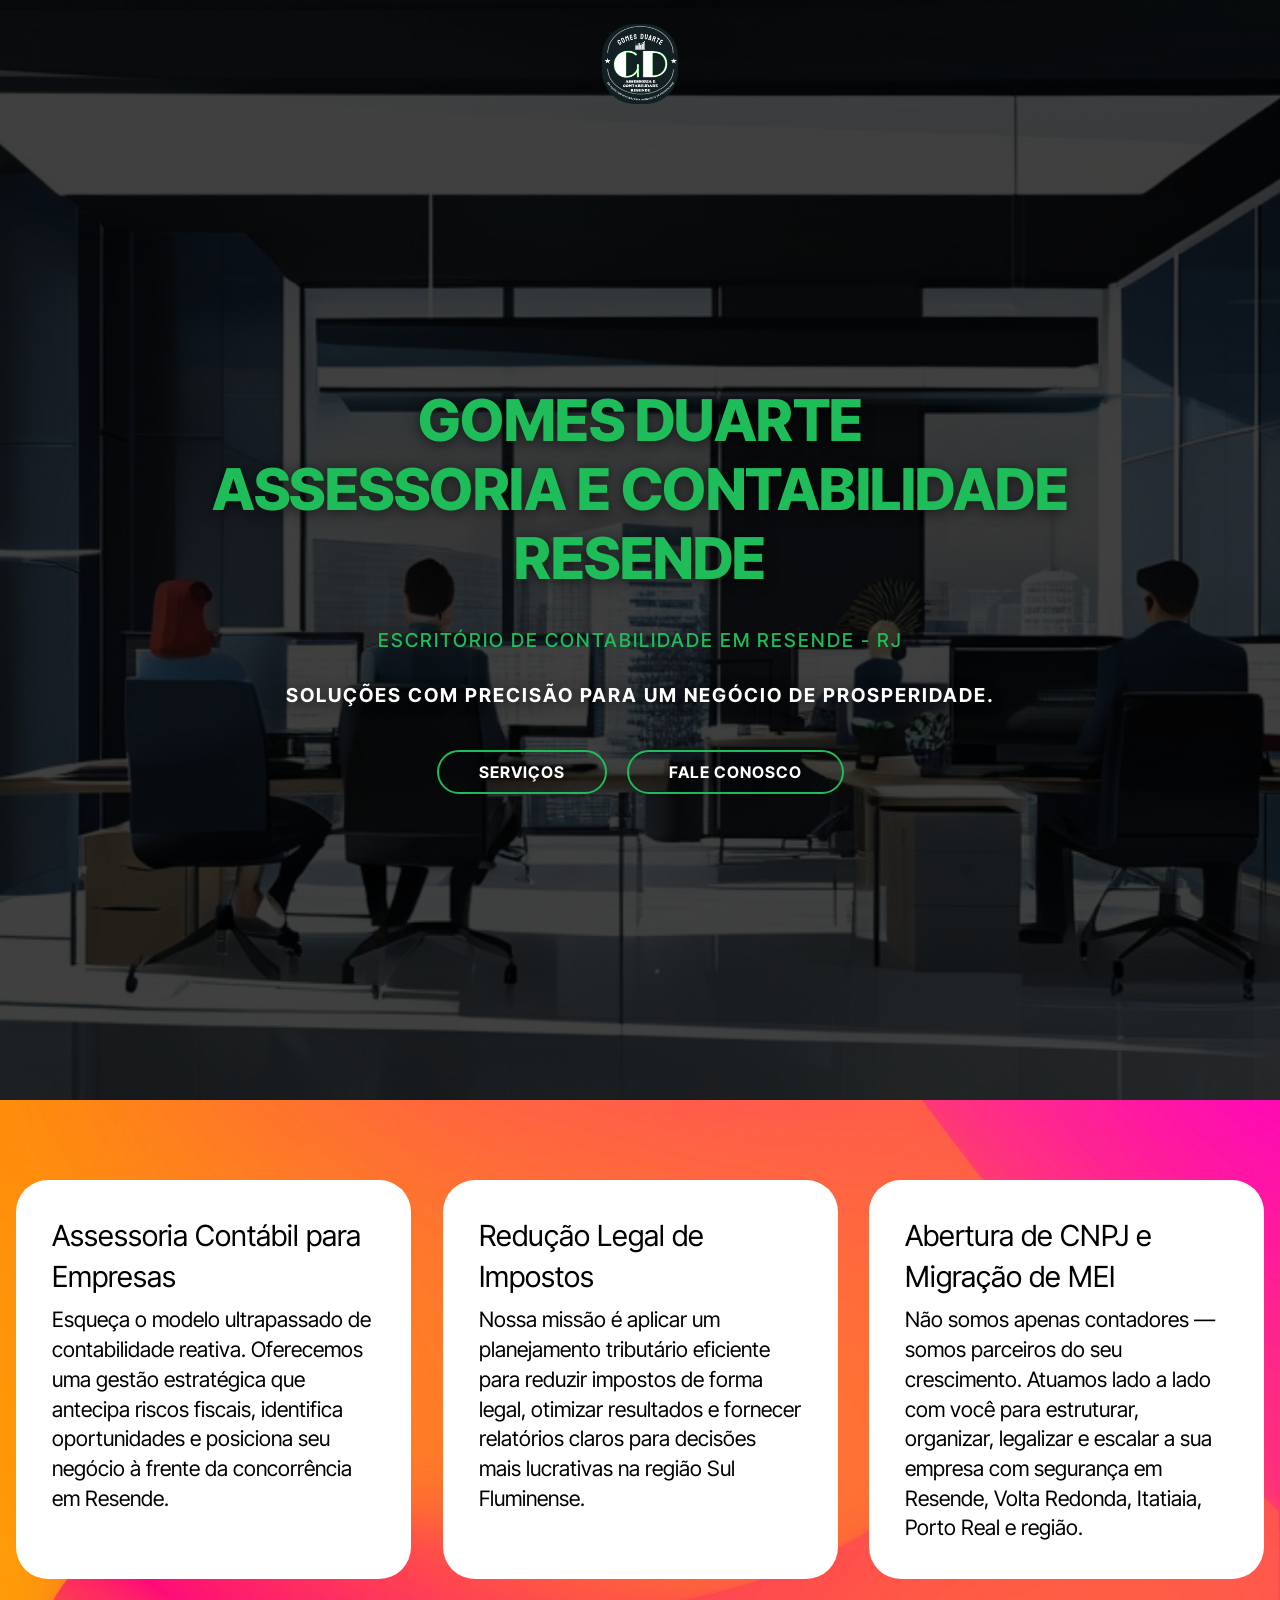
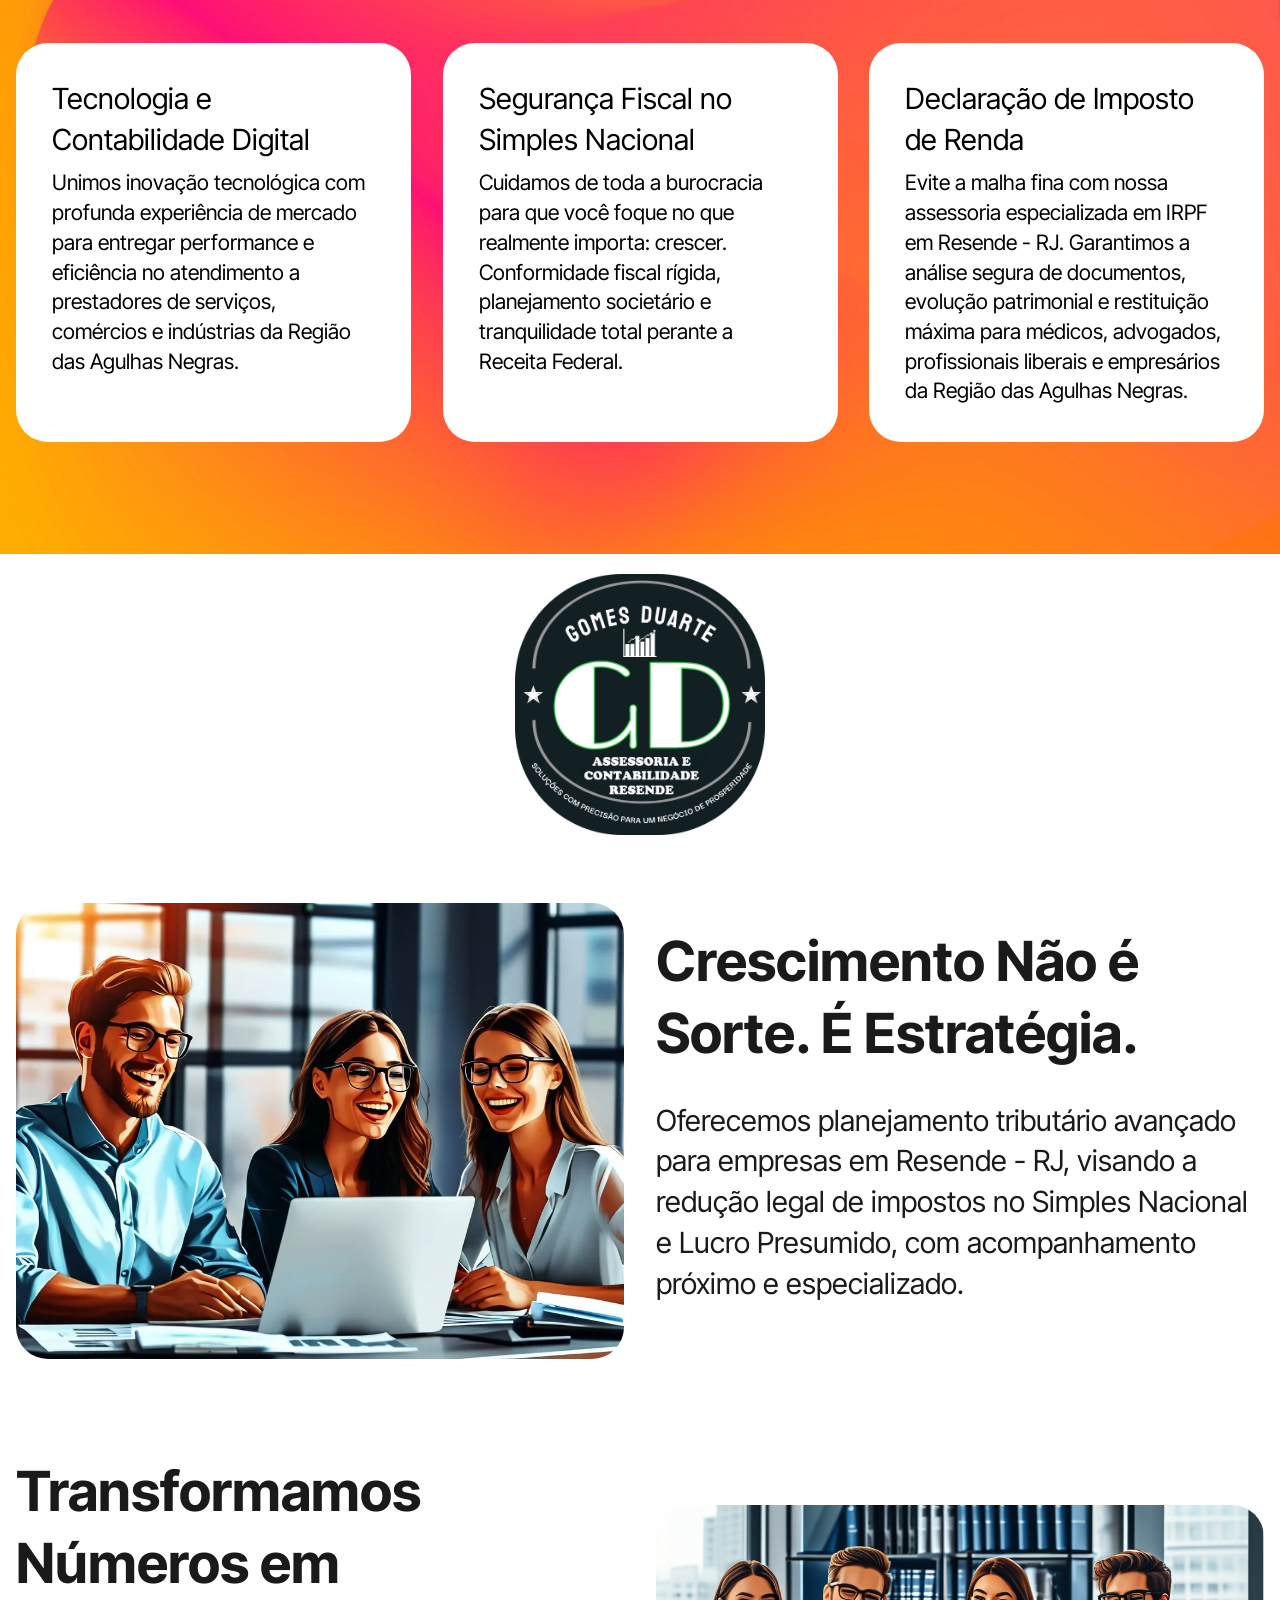
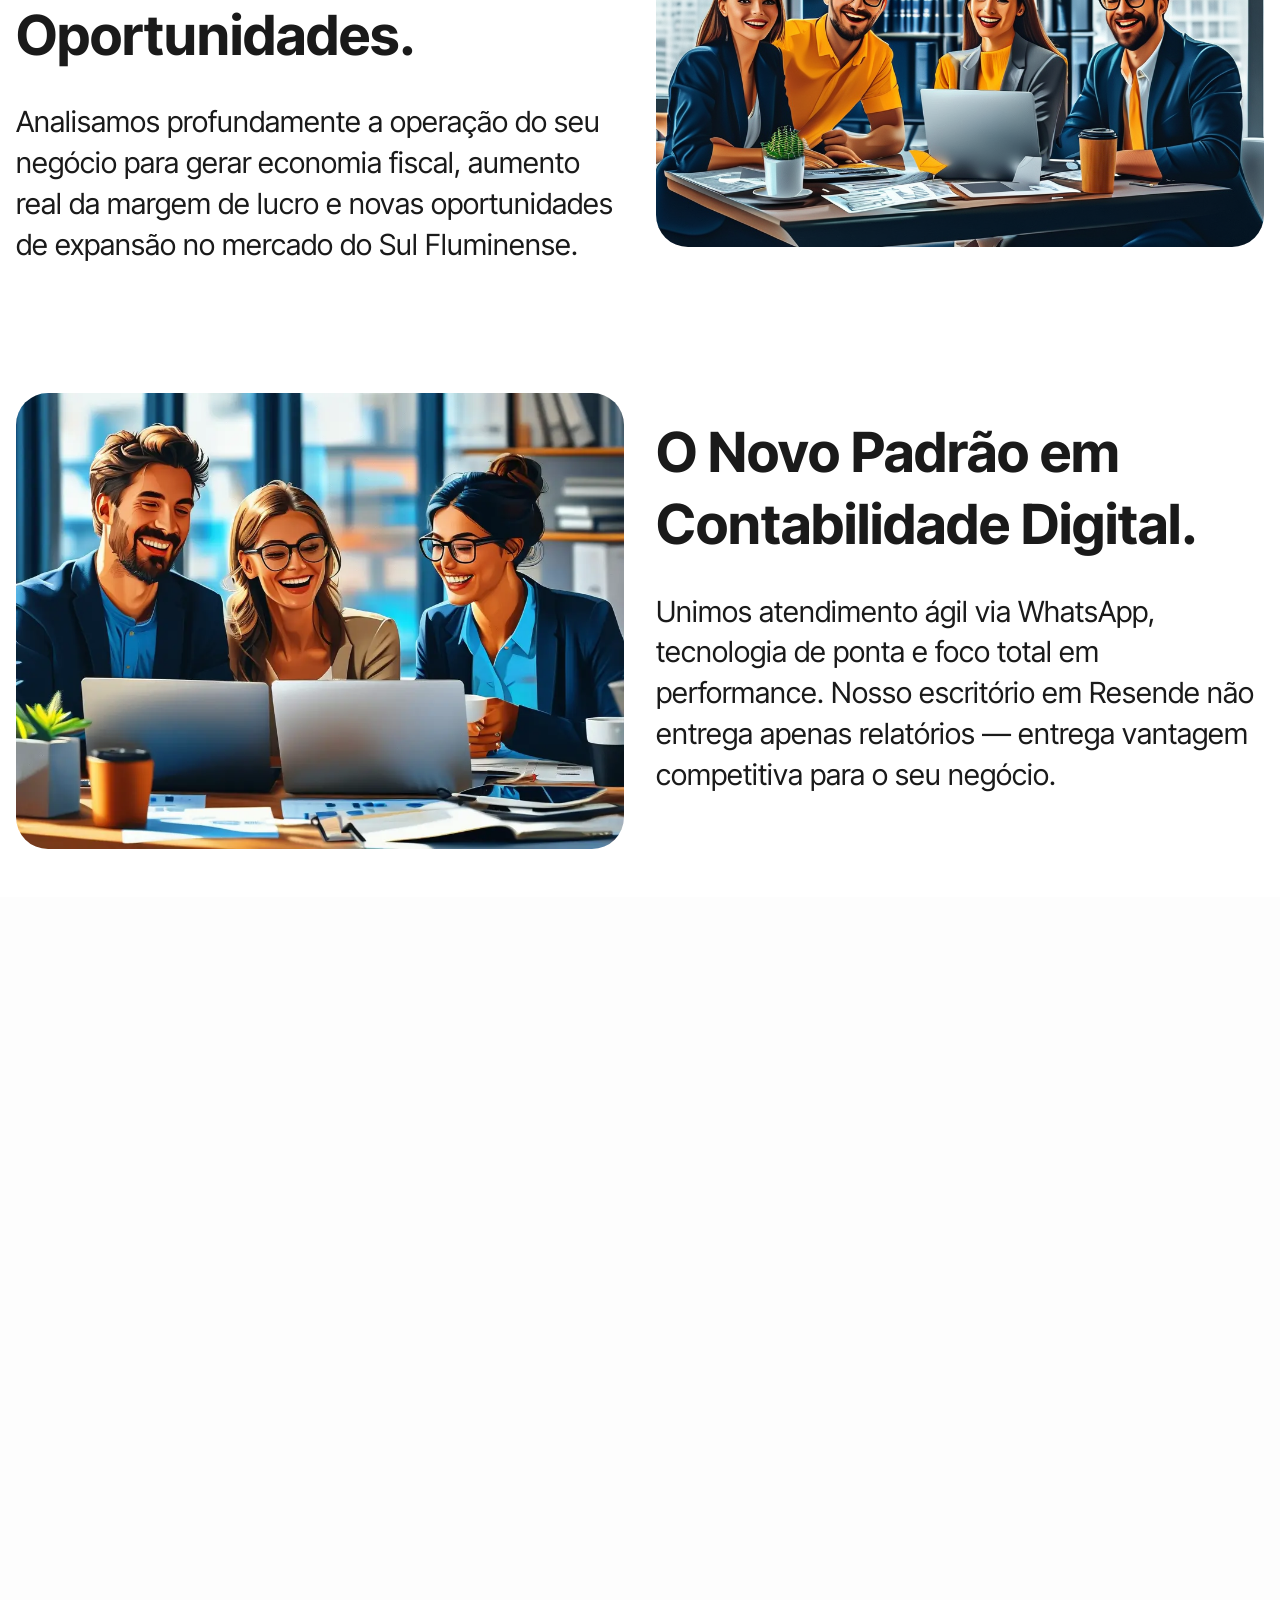
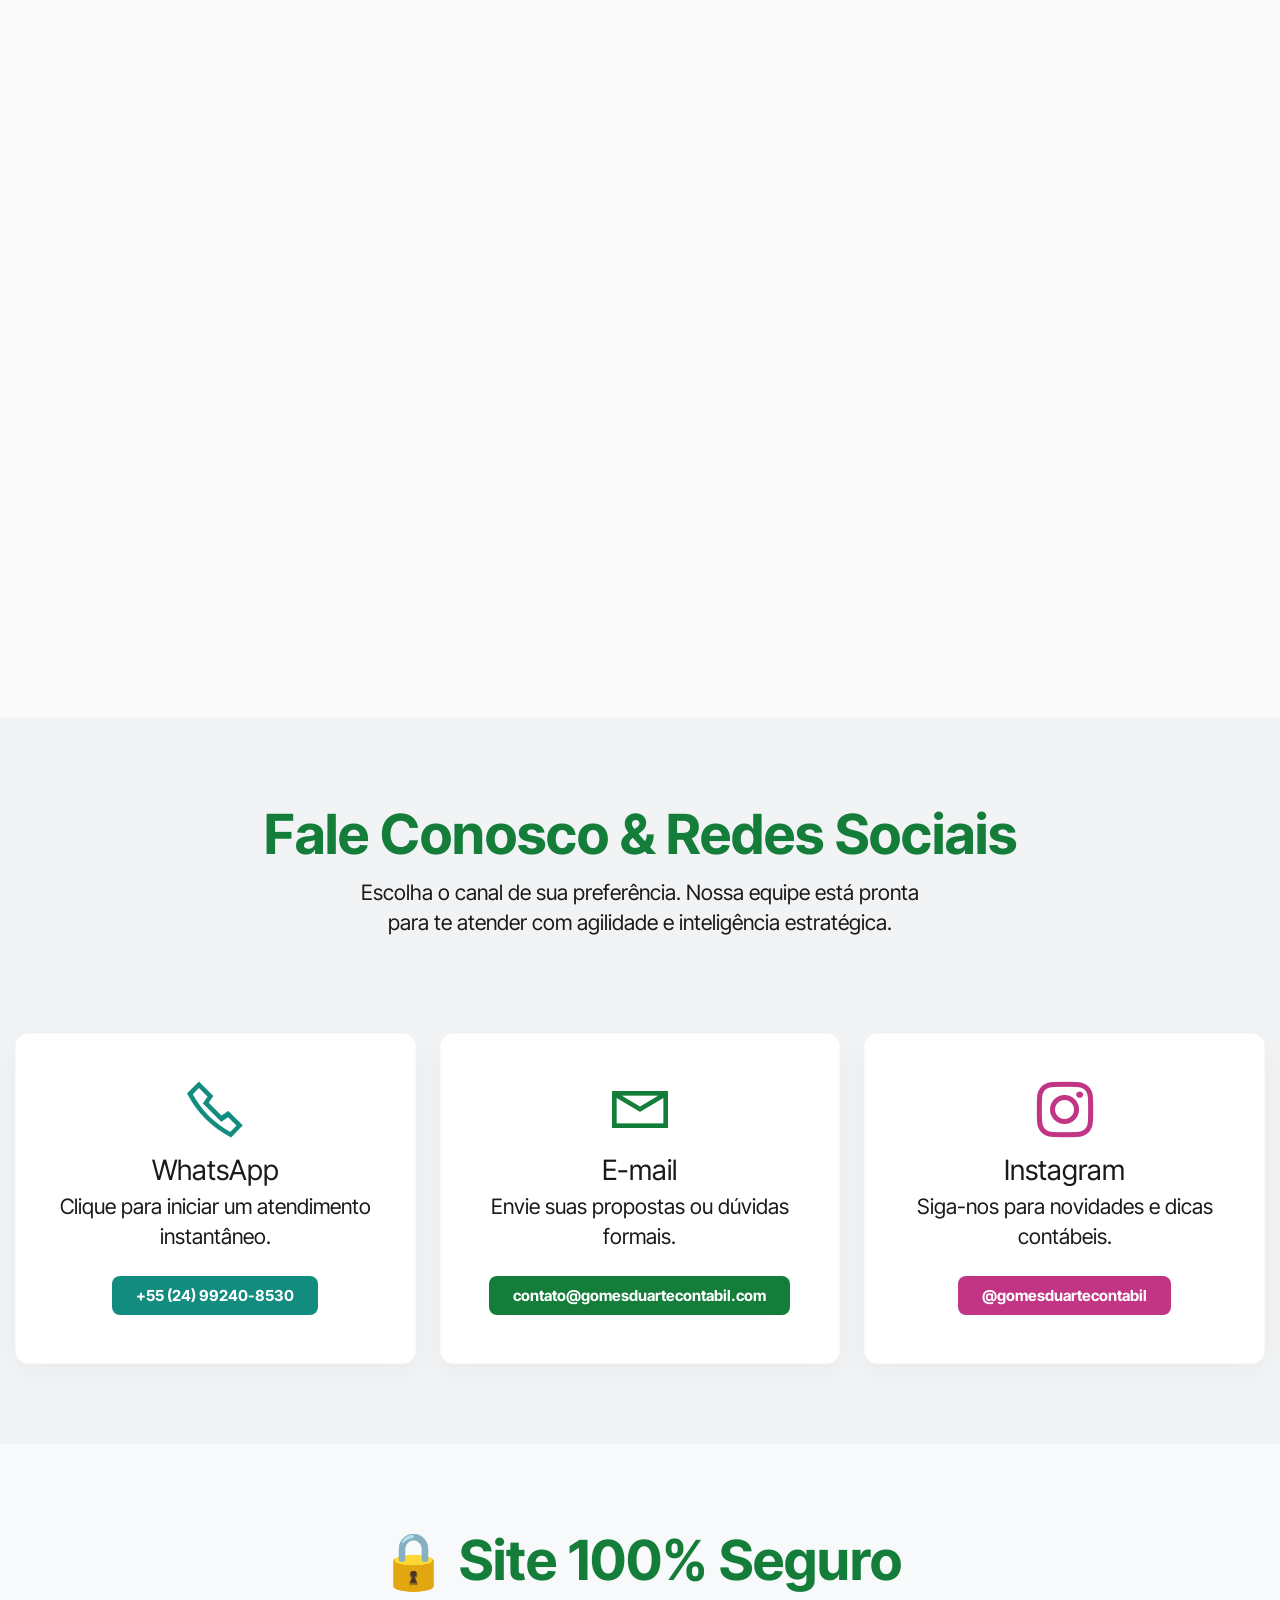
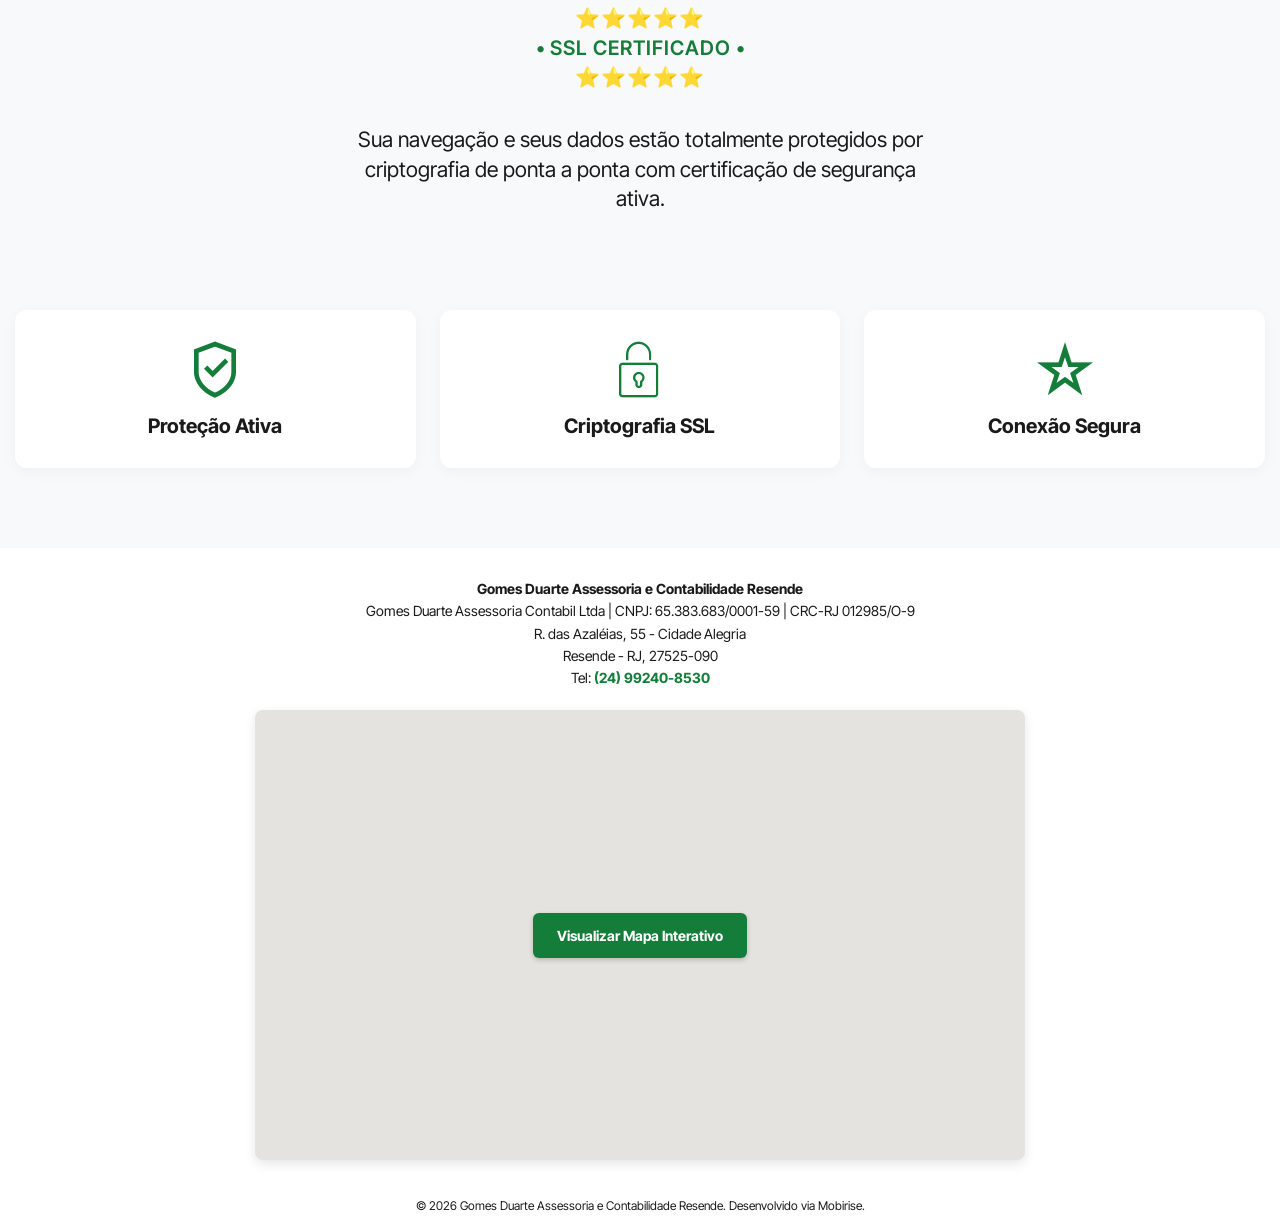
==== index.html @ 777f9f49 "Update index.html" ====
<!DOCTYPE html>
<html lang="pt-BR">
<head>
  <meta charset="UTF-8">
  <meta http-equiv="X-UA-Compatible" content="IE=edge">
  <meta name="viewport" content="width=device-width, initial-scale=1, minimum-scale=1">
  <meta name="description" content="Gomes Duarte Assessoria e Contabilidade Resende. Escritório de contabilidade em Resende especializado em abertura de empresas, MEI, Simples Nacional e Imposto de Renda.">
 
  <title>Gomes Duarte Assessoria e Contabilidade Resende - Escritório de Contabilidade em ResendeRJ</title>
 
  <meta property="og:title" content="Gomes Duarte Assessoria Contábil - Escritório de Contabilidade em Resende RJ">
  <meta property="og:description" content="Soluções com precisão e contabilidade estratégica para a prosperidade da sua empresa. Sediados em Resende - RJ, atuamos com total suporte para Volta Redonda, Itatiaia, Porto Real, Barra Mansa e demais regiões.">
  <meta property="og:image" content="assets/images/logotipo-gd-contabil-1-circulo.webp">
  <meta property="og:type" content="website">
  <meta property="og:site_name" content="Gomes Duarte Contábil">
 
  <link rel="preconnect" href="https://fonts.googleapis.com">
  <link rel="preconnect" href="https://fonts.gstatic.com" crossorigin>
  <link rel="stylesheet" href="https://fonts.googleapis.com/css?family=Inter+Tight:100,200,300,400,500,600,700,800,900&display=swap" media="print" onload="this.media='all'">
  <noscript><link rel="stylesheet" href="https://fonts.googleapis.com/css?family=Inter+Tight:100,200,300,400,500,600,700,800,900&display=swap"></noscript>
 
  <link rel="preload" as="image" href="assets/images/banner-1920-site.webp" fetchpriority="high">
 
  <link rel="icon" href="assets/images/logotipo-gd-contabil-1-circulo.webp" type="image/webp" sizes="32x32">
  <link rel="apple-touch-icon" href="assets/images/logotipo-gd-contabil-1-circulo.webp">

  <!-- ⚡ CSS Mobirise/Bootstrap Otimizado para NÃO Bloquear a Renderização Inicial ⚡ -->
  <link rel="stylesheet" href="assets/bootstrap/css/bootstrap.min.css" media="print" onload="this.media='all'">
  <link rel="stylesheet" href="assets/theme/css/style.css" media="print" onload="this.media='all'">
  <link rel="stylesheet" href="assets/mobirise/css/mbr-additional.css" media="print" onload="this.media='all'">
  <link rel="stylesheet" href="assets/dropdown/css/style.css" media="print" onload="this.media='all'">
  <noscript>
    <link rel="stylesheet" href="assets/bootstrap/css/bootstrap.min.css">
    <link rel="stylesheet" href="assets/theme/css/style.css">
    <link rel="stylesheet" href="assets/mobirise/css/mbr-additional.css">
    <link rel="stylesheet" href="assets/dropdown/css/style.css">
  </noscript>
 
  <style>
    html {
      scroll-behavior: smooth;
    }
    body { 
      margin: 0; 
      padding: 0; 
      width: 100%; 
      font-family: 'Inter Tight', sans-serif; 
      background-color: #ffffff; 
      color: #1a1a1a; 
      -webkit-font-smoothing: antialiased;
    }
 
    header { 
      position: absolute; 
      width: 100%; 
      top: 0; 
      left: 0; 
      z-index: 1030; 
      background: transparent !important; 
    }
    
    .navbar { 
      background: transparent !important; 
      border: none; 
      padding: 1.5rem 0 0.5rem 0; 
      display: flex !important; 
      justify-content: center !important; 
      align-items: center !important; 
      width: 100%;
    }
    .navbar .container { 
      display: flex !important; 
      justify-content: center !important; 
      align-items: center !important; 
      width: 100% !important;
      max-width: 1320px; 
      padding-right: 15px; 
      padding-left: 15px; 
      margin-right: auto !important; 
      margin-left: auto !important; 
      box-sizing: border-box; 
    }
    .navbar-brand {
      display: block !important;
      margin: 0 auto !important;
      padding: 0 !important;
    }
    .navbar-logo {
      margin: 0 auto !important;
      display: block !important;
    }
    .navbar-logo a {
      display: block !important;
      margin: 0 auto !important;
    }
    .navbar-logo img {
      width: 80px !important;
      height: 80px !important;
      display: block !important;
      margin: 0 auto !important;
      object-fit: contain;
    }
 
    .container { width: 100%; max-width: 1320px; padding-right: 15px; padding-left: 15px; margin-right: auto; margin-left: auto; box-sizing: border-box; }
    .row { display: flex; flex-wrap: wrap; margin-right: -15px; margin-left: -15px; }
    .justify-content-center { justify-content: center; }
    .text-center { text-align: center; }
 
    main { display: block; position: relative; width: 100%; }
 
    /* 🛠️ CONTENÇÃO DE LAYOUT CONTRA REFLOW FORÇADO (ZONA CRÍTICA DO TOPO) */
    .header18 { 
      min-height: 100vh; 
      display: flex; 
      align-items: center; 
      justify-content: center;
      background-color: #000000;
      background-position: center center; 
      background-size: cover;
      position: relative;
      padding-top: 140px; 
      padding-bottom: 60px;
      box-sizing: border-box;
      width: 100%;
      contain: layout size style;
      content-visibility: auto;
      contain-intrinsic-size: 100vh;
    }
    .mbr-overlay { position: absolute; top: 0; left: 0; width: 100%; height: 100%; z-index: 1; }
    .container-fluid { width: 100%; padding-right: 20px; padding-left: 20px; margin-right: auto; margin-left: auto; position: relative; z-index: 2; box-sizing: border-box; }
 
    .main-title-block {
      max-width: 950px;
      margin: 0 auto;
      text-align: center;
      text-shadow: 0 2px 14px rgba(0,0,0,0.6);
    }
    .brand-title {
      font-size: 3.6rem;
      line-height: 1.2;
      font-weight: 800;
      letter-spacing: -0.5px;
      color: #1ebd59 !important;
      margin: 0 0 2rem 0;
    }
    .brand-subtitle {
      font-size: 1.2rem;
      font-weight: 700;
      text-transform: uppercase;
      letter-spacing: 2px;
      color: #ffffff;
      margin: 1.5rem auto 0 auto;
      line-height: 1.6;
      max-width: 750px;
      padding: 0 10px;
    }

    .nav-shortcuts {
      display: flex;
      justify-content: center;
      gap: 20px;
      margin-top: 2.5rem;
      flex-wrap: wrap;
    }
    .btn-shortcut {
      background-color: transparent;
      color: #ffffff;
      border: 2px solid #1ebd59;
      padding: 0.75rem 2.5rem;
      font-size: 1rem;
      font-weight: 700;
      text-transform: uppercase;
      letter-spacing: 1px;
      border-radius: 50px;
      text-decoration: none;
      transition: background-color 0.2s ease, color 0.2s ease, transform 0.2s ease;
      cursor: pointer;
    }
    .btn-shortcut:hover {
      background-color: #1ebd59;
      color: #000000;
      transform: scale(1.05);
    }

    @media (max-width: 768px) {
      .brand-title { font-size: 2.2rem; }
      .brand-subtitle { font-size: 0.95rem; letter-spacing: 1px; }
      .nav-shortcuts { gap: 12px; margin-top: 2rem; }
      .btn-shortcut { padding: 0.6rem 1.5rem; font-size: 0.85rem; }
    }
 
    .image-wrapper img { width: 100% !important; height: auto !important; max-width: 100% !important; display: block; border-radius: 8px; }
    
    /* 🛠️ CORREÇÃO DEFINITIVA DE PROPORÇÃO DE IMAGEM PARA O LIGHTHOUSE */
    .img-logo-middle { 
      max-width: 250px !important; 
      width: 100% !important; 
      height: auto !important; 
      object-fit: contain !important; 
      display: block; 
      margin: 0 auto; 
    }
 
    .item-mb { padding: 1rem; box-sizing: border-box; }
 
    .testimonial-card {
      background: #ffffff !important;
      padding: 3.5rem 2.2rem !important;
      border-radius: 16px !important;
      box-shadow: 0 10px 30px rgba(0,0,0,0.03) !important;
      border: 1px solid rgba(0,0,0,0.02) !important;
      max-width: 850px;
      margin: 0 auto;
      position: relative;
      text-align: center;
      box-sizing: border-box;
    }
    .testimonial-quote-icon {
      font-size: 4rem;
      color: rgba(20, 125, 58, 0.1);
      line-height: 1;
      font-family: Georgia, serif;
      display: block;
      margin-bottom: -1rem;
    }
    .testimonial-intro {
      font-size: 1.1rem;
      color: #147d3a; 
      font-weight: 600;
      letter-spacing: 0.5px;
      margin-bottom: 2rem;
      text-transform: uppercase;
    }
    .testimonial-avatar {
      width: 90px !important;
      height: 90px !important;
      max-width: 90px !important;
      max-height: 90px !important;
      aspect-ratio: 1 / 1 !important;
      border-radius: 50% !important;
      object-fit: cover !important;
      box-shadow: 0 4px 10px rgba(0,0,0,0.08);
      display: block;
      margin: 0 auto;
    }
 
    .services-box { 
      text-align: center !important; 
      background: #ffffff; 
      padding: 3.5rem 2.5rem; 
      border-radius: 16px; 
      box-shadow: 0 10px 30px rgba(0,0,0,0.03); 
      border: 1px solid rgba(0,0,0,0.02);
      max-width: 800px;
      margin: 0 auto; 
      box-sizing: border-box;
    }
    .services-single-column { display: block !important; text-align: center !important; }
    .services-item { 
      line-height: 1.7; 
      color: #1a1a1a; 
      font-size: 1.05rem; 
      margin: 0 auto 2.5rem auto !important; 
      text-align: center !important;
      max-width: 100%;
    }
    .services-item h3 { 
      color: #147d3a !important; 
      display: inline-block; 
      margin-bottom: 0.6rem; 
      font-size: 1.25rem; 
      text-align: center !important;
    }
 
    .contact-grid { display: grid; grid-template-columns: 1fr; gap: 1.5rem; width: 100%; box-sizing: border-box; }
    @media (min-width: 992px) { .contact-grid { grid-template-columns: 1fr 1fr 1fr; } }
 
    .contact-card {
      background: #ffffff !important; 
      padding: 3rem 2rem !important; 
      border-radius: 14px !important; 
      box-shadow: 0 10px 30px rgba(0,0,0,0.04) !important;
      transition: transform 0.3s ease, box-shadow 0.3s ease !important;
      display: flex !important;
      flex-direction: column !important;
      align-items: center !important;
      justify-content: center !important;
      text-align: center !important;
      border: 1px solid rgba(0,0,0,0.02) !important;
      box-sizing: border-box;
    }
    .contact-card:hover { transform: translateY(-5px); box-shadow: 0 15px 35px rgba(0,0,0,0.07) !important; }
 
    .btn-contact { display: inline-block; font-weight: bold; padding: 0.75rem 1.5rem; border-radius: 8px; text-decoration: none; font-size: 0.95rem; text-align: center; transition: background 0.2s; max-width: 100%; box-sizing: border-box; }
    .btn-wa { background-color: #128C7E; color: #ffffff; } 
    .btn-wa:hover { background-color: #0b534a; }
    .btn-ig { background-color: #C13584; color: #ffffff; } 
    .btn-ig:hover { background-color: #832559; }
 
    .btn-email-responsive {
      background-color: #147d3a; 
      color: #ffffff;
      white-space: nowrap;
      overflow: hidden;
      text-overflow: ellipsis;
    }
    .btn-email-responsive:hover { background-color: #0b4b22; }
    @media (max-width: 1200px) { .btn-email-responsive { font-size: 0.85rem; padding: 0.75rem 1rem; } }
 
    .secure-grid { display: grid; grid-template-columns: 1fr; gap: 1.5rem; width: 100%; box-sizing: border-box; }
    @media (min-width: 768px) { .secure-grid { grid-template-columns: 1fr 1fr 1fr; } }
    .secure-item { background: #ffffff; padding: 2rem; border-radius: 12px; box-shadow: 0 4px 15px rgba(0,0,0,0.04); text-align: center; box-sizing: border-box; }
    .secure-title { font-size: 1.25rem; font-weight: bold; color: #1a1a1a; margin: 0; }
 
    .mbr-iconfont {
      display: inline-block;
      min-width: 56px;
      min-height: 56px;
    }
    @media (max-width: 991px) {
      .mbr-parallax-background { background-image: url('assets/images/banner-1920-site.webp') !important; background-attachment: scroll !important; }
    }
    @keyframes acenderSuave {
      from { opacity: 0; }
      to { opacity: 1; }
    }

    /* 🛠️ ISOLAMENTO ANTI-REFLOW PARA CARDS QUE SE MOVEM NO SCROLL */
    .scroll-reveal {
      opacity: 0;
      transform: translateY(40px);
      transition: opacity 0.6s cubic-bezier(0.215, 0.610, 0.355, 1), transform 0.6s cubic-bezier(0.215, 0.610, 0.355, 1);
      will-change: transform, opacity;
      contain: layout style;
    }
    .scroll-reveal.active {
      opacity: 1;
      transform: translateY(0);
    }

    /* Estabilizador estrutural do mapa contra Layout Thrashing */
    #map-container {
      contain: strict;
    }
  </style>
 
  <script type="application/ld+json">
  {
    "@context": "https://schema.org",
    "@graph": [
      {
        "@type": "WebSite",
        "@id": "https://gomesduartecontabil.com/#website",
        "url": "https://gomesduartecontabil.com/",
        "name": "Gomes Duarte Contábil",
        "publisher": {
          "@id": "https://gomesduartecontabil.com/#organization"
        }
      },
      {
        "@type": "AccountingService",
        "@id": "https://gomesduartecontabil.com/#organization",
        "name": "Gomes Duarte Assessoria e Contabilidade Resende",
        "url": "https://gomesduartecontabil.com/",
        "telephone": "+55-24-99240-8530",
        "priceRange": "$$",
        "logo": "https://gomesduartecontabil.com/assets/images/logotipo-gd-contabil-1-circulo.webp",
        "image": "https://gomesduartecontabil.com/assets/images/logotipo-gd-contabil-1-circulo.webp",
        "address": {
          "@type": "PostalAddress",
          "streetAddress": "R. das Azaléias, 55 - Cidade Alegria",
          "addressLocality": "Resende",
          "addressRegion": "RJ",
          "postalCode": "27525-090",
          "addressCountry": "BR"
        },
        "geo": {
          "@type": "GeoCoordinates",
          "latitude": -22.4811858,
          "longitude": -44.4920007
        },
        "openingHoursSpecification": [
          {
            "@type": "OpeningHoursSpecification",
            "dayOfWeek": [
              "Monday",
              "Tuesday",
              "Wednesday",
              "Thursday",
              "Friday"
            ],
            "opens": "08:00",
            "closes": "18:30"
          }
        ]
      }
    ]
  }
  </script>
</head>
<body>
 
  <header>
    <nav class="navbar">
      <div class="container">
        <div class="navbar-brand">
          <div class="navbar-logo">
            <a href="https://gomesduartecontabil.com" aria-label="Gomes Duarte Assessoria e Contabilidade Resende - Ir para página inicial">
              <img src="assets/images/logotipo-gd-contabil-1-circulo.webp" alt="Logotipo Oficial Gomes Duarte Assessoria e Contabilidade Resende" width="80" height="80">
            </a>
          </div>
        </div>
      </div>
    </nav>
  </header>

  <main>
    <section class="header18 cid-vcK33Qjs8r" id="header18-0" style="background-image: url('assets/images/banner-1920-site.webp'); background-attachment: scroll; background-position: center top; background-size: cover; animation: acenderSuave 0.8s ease-out forwards;">
      <div class="mbr-overlay" style="opacity: 0.75; background-color: rgb(0, 0, 0);"></div>
      <div class="container-fluid">
        <div class="row justify-content-center">
          <div class="col-12 text-center">
            <div class="main-title-block" style="width: 100%;">
              <h1 class="brand-title">GOMES DUARTE<br>ASSESSORIA E CONTABILIDADE RESENDE</h1>
              <p class="brand-subtitle" style="color: #1ebd59 !important; font-weight: 500 !important; text-shadow: none; margin-bottom: 0.5rem;">Escritório de Contabilidade em Resende - RJ</p>
              <p class="brand-subtitle">Soluções com precisão para um negócio de prosperidade.</p>
               
              <div class="nav-shortcuts">
                <a href="#servicos" class="btn-shortcut" aria-label="Ir para seção de serviços oferecidos">Serviços</a>
                <a href="#fale-conosco" class="btn-shortcut" aria-label="Ir para seção de canais fale conosco">Fale Conosco</a>
              </div>
            </div>
          </div>
        </div>
      </div>
    </section>
 
    <section class="features032 cid-vcK3dIjxI1" id="features032-2" style="padding: 4rem 0;">
      <div class="container">
        <div class="row">
          <div class="item features-without-image col-12 col-md-6 col-lg-4 item-mb scroll-reveal">
            <div class="item-wrapper">
              <h2 class="card-title mbr-fonts-style display-5">Assessoria Contábil para Empresas</h2>
              <p class="card-text display-7">Esqueça o modelo ultrapassado de contabilidade reativa. Oferecemos uma gestão estratégica que antecipa riscos fiscais, identifica oportunidades e posiciona seu negócio à frente da concorrência em Resende.</p>
            </div>
          </div>
          <div class="item features-without-image col-12 col-md-6 col-lg-4 item-mb scroll-reveal">
            <div class="item-wrapper">
              <h3 class="card-title mbr-fonts-style display-5">Redução Legal de Impostos</h3>
              <p class="card-text display-7">Nossa missão é aplicar um planejamento tributário eficiente para reduzir impostos de forma legal, otimizar resultados e fornecer relatórios claros para decisões mais lucrativas na região Sul Fluminense.</p>
            </div>
          </div>
          <div class="item features-without-image col-12 col-md-6 col-lg-4 item-mb scroll-reveal">
            <div class="item-wrapper">
              <h3 class="card-title mbr-fonts-style display-5">Abertura de CNPJ e Migração de MEI</h3>
              <p class="card-text display-7">Não somos apenas contadores — somos parceiros do seu crescimento. Atuamos lado a lado com você para estruturar, organizar, legalizar e escalar a sua empresa com segurança em Resende, Volta Redonda, Itatiaia, Porto Real e região.</p>
            </div>
          </div>
          <div class="item features-without-image col-12 col-md-6 col-lg-4 item-mb scroll-reveal">
            <div class="item-wrapper">
              <h3 class="card-title mbr-fonts-style display-5">Tecnologia e Contabilidade Digital</h3>
              <p class="card-text display-7">Unimos inovação tecnológica com profunda experiência de mercado para entregar performance e eficiência no atendimento a prestadores de serviços, comércios e indústrias da Região das Agulhas Negras.</p>
            </div>
          </div>
          <div class="item features-without-image col-12 col-md-6 col-lg-4 item-mb scroll-reveal">
            <div class="item-wrapper">
              <h3 class="card-title mbr-fonts-style display-5">Segurança Fiscal no Simples Nacional</h3>
              <p class="card-text display-7">Cuidamos de toda a burocracia para que você foque no que realmente importa: crescer. Conformidade fiscal rígida, planejamento societário e tranquilidade total perante a Receita Federal.</p>
            </div>
          </div>
          <div class="item features-without-image col-12 col-md-6 col-lg-4 item-mb scroll-reveal">
            <div class="item-wrapper">
              <h3 class="card-title mbr-fonts-style display-5">Declaração de Imposto de Renda</h3>
              <p class="card-text display-7">Evite a malha fina com nossa assessoria especializada em IRPF em Resende - RJ. Garantimos a análise segura de documentos, evolução patrimonial e restituição máxima para médicos, advogados, profissionais liberais e empresários da Região das Agulhas Negras.</p>
            </div>
          </div>
        </div>
      </div>
    </section>

    <!-- 🛠️ CORREÇÃO REALIZADA: Div Centralizada e Atributos de Estilo Proporcional para o Logo -->
    <div class="scroll-reveal" style="width:100%; display:flex; justify-content:center; margin: 20px 0;">
      <img src="assets/images/logotipo-gd-contabil-1-circulo.webp" alt="Logotipo circular da empresa Gomes Duarte Assessoria Contábil" width="250" height="250" class="img-logo-middle" style="object-fit: contain; height: auto !important;" loading="lazy">
    </div>
        
    <section class="article2 cid-vcK3lIp0C8" id="article02-3" style="padding: 2rem 0;">
      <div class="container">
        <div class="row justify-content-center" style="align-items: center;">
          <div class="col-12 col-lg-6 item-mb scroll-reveal">
            <div class="image-wrapper">
              <img src="assets/images/3-imagem-de-sessao-3-2.webp" alt="Gráficos analíticos e documentos de planejamento estratégico" width="600" height="450" loading="lazy">
            </div>
          </div>
          <div class="col-12 col-lg-6 item-mb scroll-reveal">
            <h2 class="mb-4 display-2"><strong>Crescimento Não é Sorte. É Estratégia.</strong></h2>
            <p class="mb-4 display-5" style="color: #1a1a1a;">Oferecemos planejamento tributário avançado para empresas em Resende - RJ, visando a redução legal de impostos no Simples Nacional e Lucro Presumido, com acompanhamento próximo e especializado.</p>
          </div>
        </div>
      </div>
    </section>

    <section class="article4 cid-vcK3m3XBjl" id="article04-4" style="padding: 2rem 0;">
      <div class="container">
        <div class="row justify-content-center" style="align-items: center;">
          <div class="col-12 col-lg-6 item-mb scroll-reveal">
            <div class="image-wrapper">
              <img src="assets/images/banner-1920-site-3.webp" alt="Profissionais analisando relatórios e oportunidades contábeis" width="665" height="374" loading="lazy">
            </div>
          </div>
          <div class="col-12 col-lg-6 item-mb scroll-reveal">
            <h2 class="mb-4 display-2"><strong>Transformamos Números em Oportunidades.</strong></h2>
            <p class="mb-4 display-5" style="color: #1a1a1a;">Analisamos profundamente a operação do seu negócio para gerar economia fiscal, aumento real da margem de lucro e novas oportunidades de expansão no mercado do Sul Fluminense.</p>
          </div>
        </div>
      </div>
    </section>

    <section class="article2 cid-vcK3mDDxK2" id="article02-5" style="padding: 2rem 0;">
      <div class="container">
        <div class="row justify-content-center" style="align-items: center;">
          <div class="col-12 col-lg-6 item-mb scroll-reveal">
            <div class="image-wrapper">
              <img src="assets/images/1-imagem-de-sessao-3.webp" alt="Interface de software moderno de contabilidade digital" width="600" height="450" loading="lazy">
            </div>
          </div>
          <div class="col-12 col-lg-6 item-mb scroll-reveal">
            <h2 class="mb-4 display-2"><strong>O Novo Padrão em Contabilidade Digital.</strong></h2>
            <p class="mb-4 display-5" style="color: #1a1a1a;">Unimos atendimento ágil via WhatsApp, tecnologia de ponta e foco total em performance. Nosso escritório em Resende não entrega apenas relatórios — entrega vantagem competitiva para o seu negócio.</p>
          </div>
        </div>
      </div>
    </section>
     
    <section class="people06 cid-vcK3AB04nd scroll-reveal" id="depoimentos" style="padding: 5rem 0; background-color: #fdfdfd; content-visibility: auto; contain-intrinsic-size: 500px;">   
      <div class="container">
          <div class="row justify-content-center">
              <div class="col-12 col-lg-10">
                  <div class="testimonial-card">
                      <span class="testimonial-quote-icon" aria-hidden="true">“</span>
                      <h2 class="testimonial-intro display-7" style="margin-top:0;">O sucesso dos nossos parceiros é o reflexo da nossa precisão técnica. Veja o depoimento de uma de nossas clientes:</h2>
                      <p class="display-5" style="font-style: italic; line-height: 1.7; color: #1a1a1a; margin-bottom: 2rem;">
                        “Eu estava procurando um escritório de contabilidade para abrir empresa em Resende e regularizar meu negócio, pois precisava abrir CNPJ e fazer a migração de MEI para o Simples Nacional com segurança.<br><br>Foi a melhor decisão que tomei! Eles cuidaram de toda a abertura da empresa sem burocracia e ainda desenharam um planejamento tributário que reduziu meus impostos.<br><br>Além disso, passei a fazer a minha declaração de imposto de renda em Resende com eles. Como pessoa física e jurídica, eu tinha muito medo de cair na malha fina da Receita Federal, mas a assessoria deles no Imposto de Renda me deu total tranquilidade, garantindo a restituição máxima e a segurança da minha evolução patrimonial.<br><br>Se você precisa de uma contabilidade de confiança na região Sul Fluminense, seja para legalizar seu negócio ou declarar seu imposto de renda, eu recomendo!”
                      </p>
                      <hr style="width: 60px; border: none; height: 3px; background-color: #147d3a; margin: 0 auto 1.5rem auto;">
                      <div style="display: flex; justify-content: center; align-items: center; flex-direction: column;">
                          <img src="assets/images/mbr.webp" alt="Retrato da empresária parceira Mariana Souza" width="90" height="90" loading="lazy" decoding="async" class="testimonial-avatar">
                          <p class="mt-3 display-7" style="font-weight: bold; color: #1a1a1a; margin-top: 12px; letter-spacing: 0.5px;">
                            Mariana Souza - Empresária
                          </p>
                      </div>
                  </div>
              </div>
          </div>
      </div>
    </section>
 
      <section class="services-section scroll-reveal" id="servicos" style="padding: 5rem 0; background-color: #fafafa; content-visibility: auto; contain-intrinsic-size: 600px;">   
      <div class="container">
          <div class="row justify-content-center">
              <div class="col-12 col-lg-10">
                  <div class="services-box">
                        <h2 class="display-2 text-center" style="font-weight: bold; color: #147d3a; margin-bottom: 3rem; text-align: center !important; margin-top:0;">
                          Serviços de Contabilidade em Resende - RJ
                        </h2>
                        <div class="services-single-column display-7">
                              <div class="services-item">
                                <h3 style="margin: 0 0 0.6rem 0; font-size: 1.25rem; color: #147d3a; text-align: center !important;"><strong><a href="abertura-de-empresa-resende.html" class="link-servico-local" style="color: #147d3a; text-decoration: none; cursor: pointer;" onmouseover="this.style.textDecoration='underline'" onmouseout="this.style.textDecoration='none'">1. Abertura e Legalização de Empresas ➔</a></strong></h3><br>
                                • Abertura de Empresas e Alteração Contratual (Abrir CNPJ)<br>
                                • Legalização e Baixa de Empresas (Encerramento de CNPJ)<br>
                                • Regularização de CPF e CNPJ com Pendências<br>
                                • Desenquadramento e Regularização de MEI<br>
                                • Emissão de Certidões Negativas
                              </div>
                              <div class="services-item" style="margin-top: 2.5rem;">
                                <h3 style="margin: 0 0 0.6rem 0; font-size: 1.25rem; color: #147d3a; text-align: center !important;"><strong><a href="gestao-contabil-resende.html" class="link-servico-local" style="color: #147d3a; text-decoration: none; cursor: pointer;" onmouseover="this.style.textDecoration='underline'" onmouseout="this.style.textDecoration='none'">2. Gestão Contábil e Regimes Tributários ➔</a></strong></h3><br>
                                • Contabilidade para Simples Nacional e Lucro Presumido<br>
                                • Contabilidade para Médicos e Profissionais da Saúde<br>
                                • Contabilidade para Advogados<br>
                                • Contabilidade Digital e Consultoria Online<br>
                                • Escrituração Contábil e Fiscal
                              </div>
                              <div class="services-item" style="margin-top: 2.5rem;">
                                <h3 style="margin: 0 0 0.6rem 0; font-size: 1.25rem; color: #147d3a; text-align: center !important;"><strong><a href="planejamento-tributario-resende.html" class="link-servico-local" style="color: #147d3a; text-decoration: none; cursor: pointer;" onmouseover="this.style.textDecoration='underline'" onmouseout="this.style.textDecoration='none'">3. Estratégia e Planejamento Tributário ➔</a></strong></h3><br>
                                • Planejamento Tributário para Empresas e Pessoa Física<br>
                                • Recuperação de Créditos Tributários e Redução de Impostos<br>
                                • Auditoria Contábil e Correção de Erros Fiscais<br>
                                • Assessoria na Emissão de Notas Fiscais<br>
                                • Consultoria Tributária para Novos Negócios
                              </div>
                              <div class="services-item" style="margin-top: 2.5rem;">
                                <h3 style="margin: 0 0 0.6rem 0; font-size: 1.25rem; color: #147d3a; text-align: center !important;"><strong>4. Departamento Pessoal e Financeiro</strong></h3><br>
                                • Gestão de Folha de Pagamento e eSocial<br>
                                • Análise Financeira de Planos de Negócios<br>
                                • Assistência em Negociação de Dívidas Tributárias<br>
                                • Processamento de Reembolsos e Taxas
                              </div>
                              <div class="services-item" style="margin-top: 2.5rem;">
                                <h3 style="margin: 0 0 0.6rem 0; font-size: 1.25rem; color: #147d3a; text-align: center !important;"><strong>5. Imposto de Renda e Pessoa Física</strong></h3><br>
                                • Declaração de Imposto de Renda (IRPF e IRPJ)<br>
                                • Planejamento de Tributos Individuais<br>
                                • Preparação e Transmissão de Declarações
                              </div>
                        </div>
                  </div>
              </div>
          </div>
      </div>
    </section>
 
    <section id="fale-conosco" class="scroll-reveal" style="padding: 5rem 0; background-color: #f1f3f5;">
      <div class="container">
        <div class="row mb-5 justify-content-center">
          <div class="col-12 text-center" style="margin-bottom: 3rem;">
            <h2 class="mb-2 display-2" style="color: #147d3a; font-weight: bold; margin-top:0;">Fale Conosco & Redes Sociais</h2>
            <p class="display-7" style="color: #1a1a1a; max-width: 600px; margin: 0 auto;">Escolha o canal de sua preferência. Nossa equipe está pronta para te atender com agilidade e inteligência estratégica.</p>
          </div>
        </div>
 
        <div class="contact-grid">
          <div class="contact-card">
            <div style="margin-bottom: 1rem;">
              <span class="mbr-iconfont mobi-mbri-phone mobi-mbri" style="font-size: 3.5rem; color: #128C7E;" aria-hidden="true"></span>
            </div>
            <h3 class="card-title" style="color: #1a1a1a; margin-top:0;">WhatsApp</h3>
            <p class="display-7" style="color: #1a1a1a; margin-bottom: 1.5rem;">Clique para iniciar um atendimento instantâneo.</p>
            <a href="https://wa.me/5524992408530" class="btn-contact btn-wa" target="_blank" rel="noopener" aria-label="Iniciar conversa e falar conosco pelo WhatsApp comercial">+55 (24) 99240-8530</a>
          </div>
 
          <div class="contact-card">
            <div style="margin-bottom: 1rem;">
              <span class="mbr-iconfont mobi-mbri-letter mobi-mbri" style="font-size: 3.5rem; color: #147d3a;" aria-hidden="true"></span>
            </div>
            <h3 class="card-title" style="color: #1a1a1a; margin-top:0;">E-mail</h3>
            <p class="display-7" style="color: #1a1a1a; margin-bottom: 1.5rem;">Envie suas propostas ou dúvidas formais.</p>
            <a href="mailto:contato@gomesduartecontabil.com" class="btn-contact btn-email-responsive" aria-label="Enviar um e-mail para o endereço de contato da assessoria gomes duarte">contato@gomesduartecontabil.com</a>
          </div>
 
          <div class="contact-card">
            <div style="margin-bottom: 1rem;">
              <span class="mbr-iconfont socicon-instagram socicon" style="font-size: 3.5rem; color: #C13584;" aria-hidden="true"></span>
            </div>
            <h3 class="card-title" style="color: #1a1a1a; margin-top:0;">Instagram</h3>
            <p class="display-7" style="color: #1a1a1a; margin-bottom: 1.5rem;">Siga-nos para novidades e dicas contábeis.</p>
            <a href="https://www.instagram.com/gomesduartecontabil/" class="btn-contact btn-ig" target="_blank" rel="noopener" aria-label="Acessar e seguir nosso perfil corporativo no Instagram">@gomesduartecontabil</a>
          </div>
        </div>
      </div>
    </section>
 
    <section class="people02 cid-vcLq2lydC3 scroll-reveal" id="people02-f" style="padding: 5rem 0; background-color: #f8f9fa;">
      <div class="container">
        <div class="row mb-5 justify-content-center">
          <div class="col-12 text-center" style="margin-bottom: 3rem;">
            <h2 class="mb-2 display-2" style="color: #147d3a; font-weight: bold; margin-top:0;">🔒 Site 100% Seguro</h2>
            <p class="mb-4 display-7" style="font-size: 1.25rem; font-weight: 600; color: #147d3a; letter-spacing: 1px; margin-top: 0.5rem;">⭐⭐⭐⭐⭐<br>• SSL CERTIFICADO •<br>⭐⭐⭐⭐⭐</p>
            <p class="display-7" style="color: #1a1a1a; max-width: 600px; margin: 0 auto;">Sua navegação e seus dados estão totalmente protegidos por criptografia de ponta a ponta com certificação de segurança ativa.</p>
          </div>
        </div>
 
        <div class="secure-grid">
          <div class="secure-item">
            <div style="margin-bottom: 1rem;">
              <span class="mbr-iconfont mobi-mbri-protect mobi-mbri" style="font-size: 3.5rem; color: #147d3a;" aria-hidden="true"></span>
            </div>
            <h3 class="secure-title" style="margin-top:0;">Proteção Ativa</h3>
          </div>
          <div class="secure-item">
            <div style="margin-bottom: 1rem;">
              <span class="mbr-iconfont mbri-lock" style="font-size: 3.5rem; color: #147d3a;" aria-hidden="true"></span>
            </div>
            <h3 class="secure-title" style="margin-top:0;">Criptografia SSL</h3>
          </div>
          <div class="secure-item">
            <div style="margin-bottom: 1rem;">
              <span class="mbr-iconfont mobi-mbri-star mobi-mbri" style="font-size: 3.5rem; color: #147d3a;" aria-hidden="true"></span>
            </div>
            <h3 class="secure-title" style="margin-top:0;">Conexão Segura</h3>
          </div>
        </div>
      </div>
    </section>
 
    <div style="text-align:center; font-size:14px; margin:30px 0;">
  <address style="font-style: normal; line-height: 1.6; margin-bottom: 20px; color: #1a1a1a;">
    <strong>Gomes Duarte Assessoria e Contabilidade Resende</strong><br>
    Gomes Duarte Assessoria Contabil Ltda | CNPJ: 65.383.683/0001-59 | CRC-RJ 012985/O-9<br>
    R. das Azaléias, 55 - Cidade Alegria<br>
    Resende - RJ, 27525-090<br>
    Tel: <a href="tel:+5524992408530" style="color: #147d3a; font-weight: bold;" aria-label="Ligar por telefone para o escritório Gomes Duarte Assessoria Contábil">(24) 99240-8530</a>
  </address>
 
      <div style="max-width: 800px; margin: 0 auto; padding: 0 15px;">
        <div id="map-container" style="width:100%; height:450px; background-color:#e5e3df; border-radius: 8px; box-shadow: 0 4px 12px rgba(0,0,0,0.1); display:flex; align-items:center; justify-content:center; position: relative;">
          <button id="map-trigger-btn" onclick="loadGoogleMap()" style="padding: 12px 24px; background-color: #147d3a; color: white; border: none; border-radius: 6px; font-weight: bold; cursor: pointer; box-shadow: 0 2px 5px rgba(0,0,0,0.2); z-index: 2;" aria-label="Carregar e interagir com o mapa de localização dinâmico">Visualizar Mapa Interativo</button>
        </div>
      </div>
    </div>
  </main>
 
  <footer>
    <p style="text-align: center; color: #1a1a1a; font-size: 12px; margin-top: 40px; margin-bottom: 20px;">
      © <span id="current-year"></span> Gomes Duarte Assessoria e Contabilidade Resende. Desenvolvido via Mobirise.
    </p>
  </footer>
 
  <script>document.getElementById('current-year').textContent = new Date().getFullYear();</script>
 
  <script src="assets/bootstrap/js/bootstrap.bundle.min.js" defer></script>
  <script src="assets/dropdown/js/navbar-dropdown.js" defer></script>
 
  <!-- ⚡ SOLUÇÃO DA ÁRVORE DE DEPENDÊNCIAS DA REDE: Preload Paralelo de Fontes e Ícones Pesados ⚡ -->
  <script>
    window.addEventListener('DOMContentLoaded', function() {
      const fontsToPreload = [
        'assets/web/assets/mobirise-icons2/mobirise2.woff2?f2bix4',
        'assets/web/assets/mobirise-icons/mobirise-icons.woff2?spat4u',
        'assets/socicon/fonts/socicon.woff2'
      ];

      fontsToPreload.forEach(function(href) {
        var link = document.createElement('link');
        link.rel = 'preload';
        link.as = 'font';
        link.type = 'font/woff2';
        link.crossOrigin = 'anonymous';
        link.href = href;
        document.head.appendChild(link);
      });

      const nonCriticalCss = [
        'assets/web/assets/mobirise-icons2/mobirise2.css',
        'assets/web/assets/mobirise-icons/mobirise-icons.css',
        'assets/socicon/css/styles.css'
      ];
 
      nonCriticalCss.forEach(function(href) {
        var link = document.createElement('link');
        link.rel = 'stylesheet';
        link.href = href;
        link.media = 'print';
        link.onload = function() { this.media = 'all'; };
        document.head.appendChild(link);
      });
    });
 
    window.addEventListener('load', function() {
      setTimeout(function() {
        var themeScript = document.createElement('script');
        themeScript.src = "assets/theme/js/script.js";
        themeScript.defer = true;
        document.body.appendChild(themeScript);
      }, 400);
    });
  </script>
 
  <script>
    let isMapLoaded = false;

    function loadGoogleMap() {
      if (isMapLoaded) return;
      isMapLoaded = true;

      window.removeEventListener('scroll', checkMapScroll);

      var container = document.getElementById('map-container');
      var button = document.getElementById('map-trigger-btn');
 
      if(button) button.style.display = 'none';
      
      container.innerHTML = '<iframe src="https://maps.google.com/maps?q=Gomes%20Duarte%20Assessoria%20Contabil,%20Rua%20das%20Azaleias,%2055,%20Resende&t=&z=15&ie=UTF8&iwloc=&output=embed" title="Mapa de Localização da Gomes Duarte Assessoria Contábil" width="100%" height="450" style="border:0; border-radius: 8px; position: absolute; top:0; left:0; width:100%; height:100%;" allowfullscreen="" loading="lazy" referrerpolicy="strict-origin-when-cross-origin"></iframe>';
    }
 
    function checkMapScroll() {
      var element = document.getElementById('map-container');
      if(element) {
        var position = element.getBoundingClientRect();
        if(position.top < window.innerHeight && position.bottom >= 0) {
          loadGoogleMap();
        }
      }
    }

    window.addEventListener('scroll', checkMapScroll);
  </script>

  <!-- ⚡ SOLUÇÃO DO REFLOW FORÇADO: Efeito de scroll executado estritamente em frames de animação nativos ⚡ -->
  <script>
    document.addEventListener("DOMContentLoaded", function () {
      if ('IntersectionObserver' in window) {
        const revealElements = document.querySelectorAll('.scroll-reveal');
        
        const observerOptions = {
          root: null,
          rootMargin: "0px 0px -40px 0px", 
          threshold: 0.05
        };

        const scrollObserver = new IntersectionObserver(function (entries, observer) {
          entries.forEach(function (entry) {
            if (entry.isIntersecting) {
              requestAnimationFrame(() => {
                entry.target.classList.add('active');
              });
              scrollObserver.unobserve(entry.target); 
            }
          });
        }, observerOptions);

        revealElements.forEach(el => scrollObserver.observe(el));
      } else {
        document.querySelectorAll('.scroll-reveal').forEach(el => el.classList.add('active'));
      }
    });
  </script>
</body>
</html>
---- assets/theme/css/style.css ----
@charset "UTF-8";
section {
  background-color: #ffffff;
}

body {
  font-style: normal;
  line-height: 1.5;
  font-weight: 400;
  color: #232323;
  position: relative;
}

button {
  background-color: transparent;
  border-color: transparent;
}

.embla__button,
.carousel-control {
  background-color: #edefea !important;
  opacity: 0.8 !important;
  color: #464845 !important;
  border-color: #edefea !important;
}

.carousel .close,
.modalWindow .close {
  background-color: #edefea !important;
  color: #464845 !important;
  border-color: #edefea !important;
  opacity: 0.8 !important;
}

.carousel .close:hover,
.modalWindow .close:hover {
  opacity: 1 !important;
}

.carousel-indicators li {
  background-color: #edefea !important;
  border: 2px solid #464845 !important;
}

.carousel-indicators li:hover,
.carousel-indicators li:active {
  opacity: 0.8 !important;
}

.embla__button:hover,
.carousel-control:hover {
  background-color: #edefea !important;
  opacity: 1 !important;
}

.modalWindow-video-container {
  height: 80%;
}

section,
.container,
.container-fluid {
  position: relative;
  word-wrap: break-word;
}

a.mbr-iconfont:hover {
  text-decoration: none;
}

.article .lead p,
.article .lead ul,
.article .lead ol,
.article .lead pre,
.article .lead blockquote {
  margin-bottom: 0;
}

a {
  font-style: normal;
  font-weight: 400;
  cursor: pointer;
}
a, a:hover {
  text-decoration: none;
}

.mbr-section-title {
  font-style: normal;
  line-height: 1.3;
}

.mbr-section-subtitle {
  line-height: 1.3;
}

.mbr-text {
  font-style: normal;
  line-height: 1.7;
}

h1,
h2,
h3,
h4,
h5,
h6,
.display-1,
.display-2,
.display-4,
.display-5,
.display-7,
span,
p,
a {
  line-height: 1;
  word-break: break-word;
  word-wrap: break-word;
  font-weight: 400;
}

b,
strong {
  font-weight: bold;
}

input:-webkit-autofill, input:-webkit-autofill:hover, input:-webkit-autofill:focus, input:-webkit-autofill:active {
  transition-delay: 9999s;
  -webkit-transition-property: background-color, color;
  transition-property: background-color, color;
}

textarea[type=hidden] {
  display: none;
}

section {
  background-position: 50% 50%;
  background-repeat: no-repeat;
  background-size: cover;
}
section .mbr-background-video,
section .mbr-background-video-preview {
  position: absolute;
  bottom: 0;
  left: 0;
  right: 0;
  top: 0;
}

.hidden {
  visibility: hidden;
}

.mbr-z-index20 {
  z-index: 20;
}

/*! Base colors */
.mbr-white {
  color: #ffffff;
}

.mbr-black {
  color: #111111;
}

.mbr-bg-white {
  background-color: #ffffff;
}

.mbr-bg-black {
  background-color: #000000;
}

/*! Text-aligns */
.align-left {
  text-align: left;
}

.align-center {
  text-align: center;
}

.align-right {
  text-align: right;
}

/*! Font-weight  */
.mbr-light {
  font-weight: 300;
}

.mbr-regular {
  font-weight: 400;
}

.mbr-semibold {
  font-weight: 500;
}

.mbr-bold {
  font-weight: 700;
}

/*! Media  */
.media-content {
  flex-basis: 100%;
}

.media-container-row {
  display: flex;
  flex-direction: row;
  flex-wrap: wrap;
  justify-content: center;
  align-content: center;
  align-items: start;
}
.media-container-row .media-size-item {
  width: 400px;
}

.media-container-column {
  display: flex;
  flex-direction: column;
  flex-wrap: wrap;
  justify-content: center;
  align-content: center;
  align-items: stretch;
}
.media-container-column > * {
  width: 100%;
}

@media (min-width: 992px) {
  .media-container-row {
    flex-wrap: nowrap;
  }
}
figure {
  margin-bottom: 0;
  overflow: hidden;
}

figure[mbr-media-size] {
  transition: width 0.1s;
}

img,
iframe {
  display: block;
  width: 100%;
}

.card {
  background-color: transparent;
  border: none;
}

.card-box {
  width: 100%;
}

.card-img {
  text-align: center;
  flex-shrink: 0;
  -webkit-flex-shrink: 0;
}

.media {
  max-width: 100%;
  margin: 0 auto;
}

.mbr-figure {
  align-self: center;
}

.media-container > div {
  max-width: 100%;
}

.mbr-figure img,
.card-img img {
  width: 100%;
}

@media (max-width: 991px) {
  .media-size-item {
    width: auto !important;
  }
  .media {
    width: auto;
  }
  .mbr-figure {
    width: 100% !important;
  }
}
/*! Buttons */
.mbr-section-btn {
  margin-left: -0.6rem;
  margin-right: -0.6rem;
  font-size: 0;
}

.btn {
  font-weight: 600;
  border-width: 1px;
  font-style: normal;
  margin: 0.6rem 0.6rem;
  white-space: normal;
  transition: all 0.2s ease-in-out;
  display: inline-flex;
  align-items: center;
  justify-content: center;
  word-break: break-word;
}

.btn-sm {
  font-weight: 600;
  letter-spacing: 0px;
  transition: all 0.3s ease-in-out;
}

.btn-md {
  font-weight: 600;
  letter-spacing: 0px;
  transition: all 0.3s ease-in-out;
}

.btn-lg {
  font-weight: 600;
  letter-spacing: 0px;
  transition: all 0.3s ease-in-out;
}

.btn-form {
  margin: 0;
}
.btn-form:hover {
  cursor: pointer;
}

nav .mbr-section-btn {
  margin-left: 0rem;
  margin-right: 0rem;
}

/*! Btn icon margin */
.btn .mbr-iconfont,
.btn.btn-sm .mbr-iconfont {
  order: 1;
  cursor: pointer;
  margin-left: 0.5rem;
  vertical-align: sub;
}

.btn.btn-md .mbr-iconfont,
.btn.btn-md .mbr-iconfont {
  margin-left: 0.8rem;
}

.mbr-regular {
  font-weight: 400;
}

.mbr-semibold {
  font-weight: 500;
}

.mbr-bold {
  font-weight: 700;
}

[type=submit] {
  -webkit-appearance: none;
}

/*! Full-screen */
.mbr-fullscreen .mbr-overlay {
  min-height: 100vh;
}

.mbr-fullscreen {
  display: flex;
  display: -moz-flex;
  display: -ms-flex;
  display: -o-flex;
  align-items: center;
  min-height: 100vh;
  padding-top: 3rem;
  padding-bottom: 3rem;
}

/*! Map */
.map {
  height: 25rem;
  position: relative;
}
.map iframe {
  width: 100%;
  height: 100%;
}

/*! Scroll to top arrow */
.mbr-arrow-up {
  bottom: 25px;
  right: 90px;
  position: fixed;
  text-align: right;
  z-index: 5000;
  color: #ffffff;
  font-size: 22px;
}

.mbr-arrow-up a {
  background: rgba(0, 0, 0, 0.2);
  border-radius: 50%;
  color: #fff;
  display: inline-block;
  height: 60px;
  width: 60px;
  border: 2px solid #fff;
  outline-style: none !important;
  position: relative;
  text-decoration: none;
  transition: all 0.3s ease-in-out;
  cursor: pointer;
  text-align: center;
}
.mbr-arrow-up a:hover {
  background-color: rgba(0, 0, 0, 0.4);
}
.mbr-arrow-up a i {
  line-height: 60px;
}

.mbr-arrow-up-icon {
  display: block;
  color: #fff;
}

.mbr-arrow-up-icon::before {
  content: "›";
  display: inline-block;
  font-family: serif;
  font-size: 22px;
  line-height: 1;
  font-style: normal;
  position: relative;
  top: 6px;
  left: -4px;
  transform: rotate(-90deg);
}

/*! Arrow Down */
.mbr-arrow {
  position: absolute;
  bottom: 45px;
  left: 50%;
  width: 60px;
  height: 60px;
  cursor: pointer;
  background-color: rgba(80, 80, 80, 0.5);
  border-radius: 50%;
  transform: translateX(-50%);
}
@media (max-width: 767px) {
  .mbr-arrow {
    display: none;
  }
}
.mbr-arrow > a {
  display: inline-block;
  text-decoration: none;
  outline-style: none;
  animation: arrowdown 1.7s ease-in-out infinite;
  color: #ffffff;
}
.mbr-arrow > a > i {
  position: absolute;
  top: -2px;
  left: 15px;
  font-size: 2rem;
}

#scrollToTop a i::before {
  content: "";
  position: absolute;
  display: block;
  border-bottom: 2.5px solid #fff;
  border-left: 2.5px solid #fff;
  width: 27.8%;
  height: 27.8%;
  left: 50%;
  top: 51%;
  transform: translateY(-30%) translateX(-50%) rotate(135deg);
}

@keyframes arrowdown {
  0% {
    transform: translateY(0px);
  }
  50% {
    transform: translateY(-5px);
  }
  100% {
    transform: translateY(0px);
  }
}
@media (max-width: 500px) {
  .mbr-arrow-up {
    left: 0;
    right: 0;
    text-align: center;
  }
}
/*Gradients animation*/
@keyframes gradient-animation {
  from {
    background-position: 0% 100%;
    animation-timing-function: ease-in-out;
  }
  to {
    background-position: 100% 0%;
    animation-timing-function: ease-in-out;
  }
}
.bg-gradient {
  background-size: 200% 200%;
  animation: gradient-animation 5s infinite alternate;
  -webkit-animation: gradient-animation 5s infinite alternate;
}

.menu .navbar-brand {
  display: -webkit-flex;
}
.menu .navbar-brand span {
  display: flex;
  display: -webkit-flex;
}
.menu .navbar-brand .navbar-caption-wrap {
  display: -webkit-flex;
}
.menu .navbar-brand .navbar-logo img {
  display: -webkit-flex;
  width: auto;
}
@media (min-width: 768px) and (max-width: 991px) {
  .menu .navbar-toggleable-sm .navbar-nav {
    display: -ms-flexbox;
  }
}
@media (max-width: 991px) {
  .menu .navbar-collapse {
    max-height: 93.5vh;
  }
  .menu .navbar-collapse.show {
    overflow: auto;
  }
}
@media (min-width: 992px) {
  .menu .navbar-nav.nav-dropdown {
    display: -webkit-flex;
  }
  .menu .navbar-toggleable-sm .navbar-collapse {
    display: -webkit-flex !important;
  }
  .menu .collapsed .navbar-collapse {
    max-height: 93.5vh;
  }
  .menu .collapsed .navbar-collapse.show {
    overflow: auto;
  }
}
@media (max-width: 767px) {
  .menu .navbar-collapse {
    max-height: 80vh;
  }
}

.nav-link .mbr-iconfont {
  margin-right: 0.5rem;
}

.navbar {
  display: -webkit-flex;
  -webkit-flex-wrap: wrap;
  -webkit-align-items: center;
  -webkit-justify-content: space-between;
}

.navbar-collapse {
  -webkit-flex-basis: 100%;
  -webkit-flex-grow: 1;
  -webkit-align-items: center;
}

.nav-dropdown .link {
  padding: 0.667em 1.667em !important;
  margin: 0 !important;
}

.nav {
  display: -webkit-flex;
  -webkit-flex-wrap: wrap;
}

.row {
  display: -webkit-flex;
  -webkit-flex-wrap: wrap;
}

.justify-content-center {
  -webkit-justify-content: center;
}

.form-inline {
  display: -webkit-flex;
}

.card-wrapper {
  -webkit-flex: 1;
}

.carousel-control {
  z-index: 10;
  display: -webkit-flex;
}

.carousel-controls {
  display: -webkit-flex;
}

.media {
  display: -webkit-flex;
}

.form-group:focus {
  outline: none;
}

.jq-selectbox__select {
  padding: 7px 0;
  position: relative;
}

.jq-selectbox__dropdown {
  overflow: hidden;
  border-radius: 10px;
  position: absolute;
  top: 100%;
  left: 0 !important;
  width: 100% !important;
}

.jq-selectbox__trigger-arrow {
  right: 0;
  transform: translateY(-50%);
}

.jq-selectbox li {
  padding: 1.07em 0.5em;
}

input[type=range] {
  padding-left: 0 !important;
  padding-right: 0 !important;
}

.modal-dialog,
.modal-content {
  height: 100%;
}

.modal-dialog .carousel-inner {
  height: calc(100vh - 1.75rem);
}
@media (max-width: 575px) {
  .modal-dialog .carousel-inner {
    height: calc(100vh - 1rem);
  }
}

.carousel-item {
  text-align: center;
}

.carousel-item img {
  margin: auto;
}

.navbar-toggler {
  align-self: flex-start;
  padding: 0.25rem 0.75rem;
  font-size: 1.25rem;
  line-height: 1;
  background: transparent;
  border: 1px solid transparent;
  border-radius: 0.25rem;
}

.navbar-toggler:focus,
.navbar-toggler:hover {
  text-decoration: none;
  box-shadow: none;
}

.navbar-toggler-icon {
  display: inline-block;
  width: 1.5em;
  height: 1.5em;
  vertical-align: middle;
  content: "";
  background: no-repeat center center;
  background-size: 100% 100%;
}

.navbar-toggler-left {
  position: absolute;
  left: 1rem;
}

.navbar-toggler-right {
  position: absolute;
  right: 1rem;
}

.card-img {
  width: auto;
}

.menu .navbar.collapsed:not(.beta-menu) {
  flex-direction: column;
}

.carousel-item.active,
.carousel-item-next,
.carousel-item-prev {
  display: flex;
}

.note-air-layout .dropup .dropdown-menu,
.note-air-layout .navbar-fixed-bottom .dropdown .dropdown-menu {
  bottom: initial !important;
}

html,
body {
  height: auto;
  min-height: 100vh;
}

.dropup .dropdown-toggle::after {
  display: none;
}

.form-asterisk {
  font-family: initial;
  position: absolute;
  top: -2px;
  font-weight: normal;
}

.form-control-label {
  position: relative;
  cursor: pointer;
  margin-bottom: 0.357em;
  padding: 0;
}

.alert {
  color: #ffffff;
  border-radius: 0;
  border: 0;
  font-size: 1.1rem;
  line-height: 1.5;
  margin-bottom: 1.875rem;
  padding: 1.25rem;
  position: relative;
  text-align: center;
}
.alert.alert-form::after {
  background-color: inherit;
  bottom: -7px;
  content: "";
  display: block;
  height: 14px;
  left: 50%;
  margin-left: -7px;
  position: absolute;
  transform: rotate(45deg);
  width: 14px;
}

.form-control {
  background-color: #ffffff;
  background-clip: border-box;
  color: #232323;
  line-height: 1rem !important;
  height: auto;
  padding: 1.2rem 2rem;
  transition: border-color 0.25s ease 0s;
  border: 1px solid transparent !important;
  border-radius: 4px;
  box-shadow: rgba(0, 0, 0, 0.07) 0px 1px 1px 0px, rgba(0, 0, 0, 0.07) 0px 1px 3px 0px, rgba(0, 0, 0, 0.03) 0px 0px 0px 1px;
}
.form-active .form-control:invalid {
  border-color: red;
}

.row > * {
  padding-right: 1rem;
  padding-left: 1rem;
}

form .row {
  margin-left: -0.6rem;
  margin-right: -0.6rem;
}
form .row [class*=col] {
  padding-left: 0.6rem;
  padding-right: 0.6rem;
}

form .mbr-section-btn {
  padding-left: 0.6rem;
  padding-right: 0.6rem;
}

form .form-check-input {
  margin-top: 0.5;
}

textarea.form-control {
  line-height: 1.5rem !important;
}

.form-group {
  margin-bottom: 1.2rem;
}

.form-control,
form .btn {
  min-height: 48px;
}

.gdpr-block label span.textGDPR input[name=gdpr] {
  top: 7px;
}

.form-control:focus {
  box-shadow: none;
}

:focus {
  outline: none;
}

.mbr-overlay {
  background-color: #000;
  bottom: 0;
  left: 0;
  opacity: 0.5;
  position: absolute;
  right: 0;
  top: 0;
  z-index: 0;
  pointer-events: none;
}

blockquote {
  font-style: italic;
  padding: 3rem;
  font-size: 1.09rem;
  position: relative;
  border-left: 3px solid;
}

ul,
ol,
pre,
blockquote {
  margin-bottom: 2.3125rem;
}

.mt-4 {
  margin-top: 2rem !important;
}

.mb-4 {
  margin-bottom: 2rem !important;
}

.container,
.container-fluid {
  padding-left: 16px;
  padding-right: 16px;
}

.row {
  margin-left: -16px;
  margin-right: -16px;
}
.row > [class*=col] {
  padding-left: 16px;
  padding-right: 16px;
}

@media (min-width: 992px) {
  .container-fluid {
    padding-left: 32px;
    padding-right: 32px;
  }
}
@media (max-width: 991px) {
  .mbr-container {
    padding-left: 16px;
    padding-right: 16px;
  }
}
.app-video-wrapper > img {
  opacity: 1;
}

.app-video-wrapper {
  background: transparent;
}

.item {
  position: relative;
}

.dropdown-menu .dropdown-menu {
  left: 100%;
}

.dropdown-item + .dropdown-menu {
  display: none;
}

.dropdown-item:hover + .dropdown-menu,
.dropdown-menu:hover {
  display: block;
}

@media (min-aspect-ratio: 16/9) {
  .mbr-video-foreground {
    height: 300% !important;
    top: -100% !important;
  }
}
@media (max-aspect-ratio: 16/9) {
  .mbr-video-foreground {
    width: 300% !important;
    left: -100% !important;
  }
}.engine {
	position: absolute;
	text-indent: -2400px;
	text-align: center;
	padding: 0;
	top: 0;
	left: -2400px;
}
---- assets/mobirise/css/mbr-additional.css ----
.btn {
  border-width: 2px;
}
img,
.card-wrap,
.card-wrapper,
.video-wrapper,
.mbr-figure iframe,
.google-map iframe,
.slide-content,
.plan,
.card,
.item-wrapper,
.item-wrapper .mbr-overlay {
  border-radius: 2rem !important;
}
.video-wrapper {
  overflow: hidden;
}
body {
  font-family: Inter Tight;
}
.display-1 {
  font-family: 'Inter Tight', sans-serif;
  font-size: 5rem;
  line-height: 1;
}
.display-1 > .mbr-iconfont {
  font-size: 6.25rem;
}
.display-2 {
  font-family: 'Inter Tight', sans-serif;
  font-size: 4rem;
  line-height: 1;
}
.display-2 > .mbr-iconfont {
  font-size: 5rem;
}
.display-4 {
  font-family: 'Inter Tight', sans-serif;
  font-size: 1.4rem;
  line-height: 1.5;
}
.display-4 > .mbr-iconfont {
  font-size: 1.75rem;
}
.display-5 {
  font-family: 'Inter Tight', sans-serif;
  font-size: 2rem;
  line-height: 1.5;
}
.display-5 > .mbr-iconfont {
  font-size: 2.5rem;
}
.display-7 {
  font-family: 'Inter Tight', sans-serif;
  font-size: 1.4rem;
  line-height: 1.3;
}
.display-7 > .mbr-iconfont {
  font-size: 1.75rem;
}
/* ---- Fluid typography for mobile devices ---- */
/* 1.4 - font scale ratio ( bootstrap == 1.42857 ) */
/* 100vw - current viewport width */
/* (48 - 20)  48 == 48rem == 768px, 20 == 20rem == 320px(minimal supported viewport) */
/* 0.65 - min scale variable, may vary */
@media (max-width: 992px) {
  .display-1 {
    font-size: 4rem;
  }
}
@media (max-width: 768px) {
  .display-1 {
    font-size: 3.5rem;
    font-size: calc( 2.4rem + (5 - 2.4) * ((100vw - 20rem) / (48 - 20)));
    line-height: calc( 1.1 * (2.4rem + (5 - 2.4) * ((100vw - 20rem) / (48 - 20))));
  }
  .display-2 {
    font-size: 3.2rem;
    font-size: calc( 2.05rem + (4 - 2.05) * ((100vw - 20rem) / (48 - 20)));
    line-height: calc( 1.3 * (2.05rem + (4 - 2.05) * ((100vw - 20rem) / (48 - 20))));
  }
  .display-4 {
    font-size: 1.12rem;
    font-size: calc( 1.14rem + (1.4 - 1.14) * ((100vw - 20rem) / (48 - 20)));
    line-height: calc( 1.4 * (1.14rem + (1.4 - 1.14) * ((100vw - 20rem) / (48 - 20))));
  }
  .display-5 {
    font-size: 1.6rem;
    font-size: calc( 1.35rem + (2 - 1.35) * ((100vw - 20rem) / (48 - 20)));
    line-height: calc( 1.4 * (1.35rem + (2 - 1.35) * ((100vw - 20rem) / (48 - 20))));
  }
  .display-7 {
    font-size: 1.12rem;
    font-size: calc( 1.14rem + (1.4 - 1.14) * ((100vw - 20rem) / (48 - 20)));
    line-height: calc( 1.4 * (1.14rem + (1.4 - 1.14) * ((100vw - 20rem) / (48 - 20))));
  }
}
@media (min-width: 992px) and (max-width: 1400px) {
  .display-1 {
    font-size: 3.5rem;
    font-size: calc( 2.4rem + (5 - 2.4) * ((100vw - 62rem) / (87 - 62)));
    line-height: calc( 1.1 * (2.4rem + (5 - 2.4) * ((100vw - 62rem) / (87 - 62))));
  }
  .display-2 {
    font-size: 3.2rem;
    font-size: calc( 2.05rem + (4 - 2.05) * ((100vw - 62rem) / (87 - 62)));
    line-height: calc( 1.3 * (2.05rem + (4 - 2.05) * ((100vw - 62rem) / (87 - 62))));
  }
  .display-4 {
    font-size: 1.12rem;
    font-size: calc( 1.14rem + (1.4 - 1.14) * ((100vw - 62rem) / (87 - 62)));
    line-height: calc( 1.4 * (1.14rem + (1.4 - 1.14) * ((100vw - 62rem) / (87 - 62))));
  }
  .display-5 {
    font-size: 1.6rem;
    font-size: calc( 1.35rem + (2 - 1.35) * ((100vw - 62rem) / (87 - 62)));
    line-height: calc( 1.4 * (1.35rem + (2 - 1.35) * ((100vw - 62rem) / (87 - 62))));
  }
  .display-7 {
    font-size: 1.12rem;
    font-size: calc( 1.14rem + (1.4 - 1.14) * ((100vw - 62rem) / (87 - 62)));
    line-height: calc( 1.4 * (1.14rem + (1.4 - 1.14) * ((100vw - 62rem) / (87 - 62))));
  }
}
/* Buttons */
.btn {
  padding: 1.25rem 2rem;
  border-radius: 4px;
}
@media (max-width: 767px) {
  .btn {
    padding: 0.75rem 1.5rem;
  }
}
.btn-sm {
  padding: 0.6rem 1.2rem;
  border-radius: 4px;
}
.btn-md {
  padding: 0.6rem 1.2rem;
  border-radius: 4px;
}
.btn-lg {
  padding: 1.25rem 2rem;
  border-radius: 4px;
}
.bg-primary {
  background-color: #9fe870 !important;
}
.bg-success {
  background-color: #3a341c !important;
}
.bg-info {
  background-color: #320707 !important;
}
.bg-warning {
  background-color: #a0e2e1 !important;
}
.bg-danger {
  background-color: #ffea64 !important;
}
.btn-primary,
.btn-primary:active {
  background-color: #9fe870 !important;
  border-color: #9fe870 !important;
  color: #264d0c !important;
  box-shadow: none;
}
.btn-primary:hover,
.btn-primary:focus,
.btn-primary.focus,
.btn-primary.active {
  color: inherit;
  background-color: #bcef9c !important;
  border-color: #bcef9c !important;
  box-shadow: none;
}
.btn-primary.disabled,
.btn-primary:disabled {
  color: #264d0c !important;
  background-color: #bcef9c !important;
  border-color: #bcef9c !important;
}
.btn-secondary,
.btn-secondary:active {
  background-color: #ffd7ef !important;
  border-color: #ffd7ef !important;
  color: #d70081 !important;
  box-shadow: none;
}
.btn-secondary:hover,
.btn-secondary:focus,
.btn-secondary.focus,
.btn-secondary.active {
  color: inherit;
  background-color: #ffffff !important;
  border-color: #ffffff !important;
  box-shadow: none;
}
.btn-secondary.disabled,
.btn-secondary:disabled {
  color: #d70081 !important;
  background-color: #ffffff !important;
  border-color: #ffffff !important;
}
.btn-info,
.btn-info:active {
  background-color: #320707 !important;
  border-color: #320707 !important;
  color: #ffffff !important;
  box-shadow: none;
}
.btn-info:hover,
.btn-info:focus,
.btn-info.focus,
.btn-info.active {
  color: inherit;
  background-color: #5f0d0d !important;
  border-color: #5f0d0d !important;
  box-shadow: none;
}
.btn-info.disabled,
.btn-info:disabled {
  color: #ffffff !important;
  background-color: #5f0d0d !important;
  border-color: #5f0d0d !important;
}
.btn-success,
.btn-success:active {
  background-color: #3a341c !important;
  border-color: #3a341c !important;
  color: #ffffff !important;
  box-shadow: none;
}
.btn-success:hover,
.btn-success:focus,
.btn-success.focus,
.btn-success.active {
  color: inherit;
  background-color: #5c532d !important;
  border-color: #5c532d !important;
  box-shadow: none;
}
.btn-success.disabled,
.btn-success:disabled {
  color: #ffffff !important;
  background-color: #5c532d !important;
  border-color: #5c532d !important;
}
.btn-warning,
.btn-warning:active {
  background-color: #a0e2e1 !important;
  border-color: #a0e2e1 !important;
  color: #1f6463 !important;
  box-shadow: none;
}
.btn-warning:hover,
.btn-warning:focus,
.btn-warning.focus,
.btn-warning.active {
  color: inherit;
  background-color: #c7eeed !important;
  border-color: #c7eeed !important;
  box-shadow: none;
}
.btn-warning.disabled,
.btn-warning:disabled {
  color: #1f6463 !important;
  background-color: #c7eeed !important;
  border-color: #c7eeed !important;
}
.btn-danger,
.btn-danger:active {
  background-color: #ffea64 !important;
  border-color: #ffea64 !important;
  color: #645600 !important;
  box-shadow: none;
}
.btn-danger:hover,
.btn-danger:focus,
.btn-danger.focus,
.btn-danger.active {
  color: inherit;
  background-color: #fff197 !important;
  border-color: #fff197 !important;
  box-shadow: none;
}
.btn-danger.disabled,
.btn-danger:disabled {
  color: #645600 !important;
  background-color: #fff197 !important;
  border-color: #fff197 !important;
}
.btn-white,
.btn-white:active {
  background-color: #eff0ec !important;
  border-color: #eff0ec !important;
  color: #757b62 !important;
  box-shadow: none;
}
.btn-white:hover,
.btn-white:focus,
.btn-white.focus,
.btn-white.active {
  color: inherit;
  background-color: #ffffff !important;
  border-color: #ffffff !important;
  box-shadow: none;
}
.btn-white.disabled,
.btn-white:disabled {
  color: #757b62 !important;
  background-color: #ffffff !important;
  border-color: #ffffff !important;
}
.btn-black,
.btn-black:active {
  background-color: #232323 !important;
  border-color: #232323 !important;
  color: #ffffff !important;
  box-shadow: none;
}
.btn-black:hover,
.btn-black:focus,
.btn-black.focus,
.btn-black.active {
  color: inherit;
  background-color: #3d3d3d !important;
  border-color: #3d3d3d !important;
  box-shadow: none;
}
.btn-black.disabled,
.btn-black:disabled {
  color: #ffffff !important;
  background-color: #3d3d3d !important;
  border-color: #3d3d3d !important;
}
.btn-primary-outline,
.btn-primary-outline:active {
  background-color: transparent !important;
  border-color: #9fe870;
  color: #9fe870;
}
.btn-primary-outline:hover,
.btn-primary-outline:focus,
.btn-primary-outline.focus,
.btn-primary-outline.active {
  color: #6ddc25 !important;
  background-color: transparent !important;
  border-color: #6ddc25 !important;
  box-shadow: none !important;
}
.btn-primary-outline.disabled,
.btn-primary-outline:disabled {
  color: #264d0c !important;
  background-color: #9fe870 !important;
  border-color: #9fe870 !important;
}
.btn-secondary-outline,
.btn-secondary-outline:active {
  background-color: transparent !important;
  border-color: #ffd7ef;
  color: #ffd7ef;
}
.btn-secondary-outline:hover,
.btn-secondary-outline:focus,
.btn-secondary-outline.focus,
.btn-secondary-outline.active {
  color: #ff80cc !important;
  background-color: transparent !important;
  border-color: #ff80cc !important;
  box-shadow: none !important;
}
.btn-secondary-outline.disabled,
.btn-secondary-outline:disabled {
  color: #d70081 !important;
  background-color: #ffd7ef !important;
  border-color: #ffd7ef !important;
}
.btn-info-outline,
.btn-info-outline:active {
  background-color: transparent !important;
  border-color: #320707;
  color: #320707;
}
.btn-info-outline:hover,
.btn-info-outline:focus,
.btn-info-outline.focus,
.btn-info-outline.active {
  color: #000000 !important;
  background-color: transparent !important;
  border-color: #000000 !important;
  box-shadow: none !important;
}
.btn-info-outline.disabled,
.btn-info-outline:disabled {
  color: #ffffff !important;
  background-color: #320707 !important;
  border-color: #320707 !important;
}
.btn-success-outline,
.btn-success-outline:active {
  background-color: transparent !important;
  border-color: #3a341c;
  color: #3a341c;
}
.btn-success-outline:hover,
.btn-success-outline:focus,
.btn-success-outline.focus,
.btn-success-outline.active {
  color: #000000 !important;
  background-color: transparent !important;
  border-color: #000000 !important;
  box-shadow: none !important;
}
.btn-success-outline.disabled,
.btn-success-outline:disabled {
  color: #ffffff !important;
  background-color: #3a341c !important;
  border-color: #3a341c !important;
}
.btn-warning-outline,
.btn-warning-outline:active {
  background-color: transparent !important;
  border-color: #a0e2e1;
  color: #a0e2e1;
}
.btn-warning-outline:hover,
.btn-warning-outline:focus,
.btn-warning-outline.focus,
.btn-warning-outline.active {
  color: #5ececc !important;
  background-color: transparent !important;
  border-color: #5ececc !important;
  box-shadow: none !important;
}
.btn-warning-outline.disabled,
.btn-warning-outline:disabled {
  color: #1f6463 !important;
  background-color: #a0e2e1 !important;
  border-color: #a0e2e1 !important;
}
.btn-danger-outline,
.btn-danger-outline:active {
  background-color: transparent !important;
  border-color: #ffea64;
  color: #ffea64;
}
.btn-danger-outline:hover,
.btn-danger-outline:focus,
.btn-danger-outline.focus,
.btn-danger-outline.active {
  color: #ffde0d !important;
  background-color: transparent !important;
  border-color: #ffde0d !important;
  box-shadow: none !important;
}
.btn-danger-outline.disabled,
.btn-danger-outline:disabled {
  color: #645600 !important;
  background-color: #ffea64 !important;
  border-color: #ffea64 !important;
}
.btn-black-outline,
.btn-black-outline:active {
  background-color: transparent !important;
  border-color: #232323;
  color: #232323;
}
.btn-black-outline:hover,
.btn-black-outline:focus,
.btn-black-outline.focus,
.btn-black-outline.active {
  color: #000000 !important;
  background-color: transparent !important;
  border-color: #000000 !important;
  box-shadow: none !important;
}
.btn-black-outline.disabled,
.btn-black-outline:disabled {
  color: #ffffff !important;
  background-color: #232323 !important;
  border-color: #232323 !important;
}
.btn-white-outline,
.btn-white-outline:active {
  background-color: transparent !important;
  border-color: #fafafa;
  color: #fafafa;
}
.btn-white-outline:hover,
.btn-white-outline:focus,
.btn-white-outline.focus,
.btn-white-outline.active {
  color: #cfcfcf !important;
  background-color: transparent !important;
  border-color: #cfcfcf !important;
  box-shadow: none !important;
}
.btn-white-outline.disabled,
.btn-white-outline:disabled {
  color: #7a7a7a !important;
  background-color: #fafafa !important;
  border-color: #fafafa !important;
}
.text-primary {
  color: #9fe870 !important;
}
.text-secondary {
  color: #ffd7ef !important;
}
.text-success {
  color: #3a341c !important;
}
.text-info {
  color: #320707 !important;
}
.text-warning {
  color: #a0e2e1 !important;
}
.text-danger {
  color: #ffea64 !important;
}
.text-white {
  color: #fafafa !important;
}
.text-black {
  color: #232323 !important;
}
a.text-primary:hover,
a.text-primary:focus,
a.text-primary.active {
  color: #66d022 !important;
}
a.text-secondary:hover,
a.text-secondary:focus,
a.text-secondary.active {
  color: #ff71c6 !important;
}
a.text-success:hover,
a.text-success:focus,
a.text-success.active {
  color: #000000 !important;
}
a.text-info:hover,
a.text-info:focus,
a.text-info.active {
  color: #000000 !important;
}
a.text-warning:hover,
a.text-warning:focus,
a.text-warning.active {
  color: #52cac8 !important;
}
a.text-danger:hover,
a.text-danger:focus,
a.text-danger.active {
  color: #fddb00 !important;
}
a.text-white:hover,
a.text-white:focus,
a.text-white.active {
  color: #c7c7c7 !important;
}
a.text-black:hover,
a.text-black:focus,
a.text-black.active {
  color: #000000 !important;
}
a[class*="text-"]:not(.nav-link):not(.dropdown-item):not([role]):not(.navbar-caption) {
  position: relative;
  background-image: transparent;
  background-size: 10000px 2px;
  background-repeat: no-repeat;
  background-position: 0px 1.2em;
  background-position: -10000px 1.2em;
}
a[class*="text-"]:not(.nav-link):not(.dropdown-item):not([role]):not(.navbar-caption):hover {
  transition: background-position 2s ease-in-out;
  background-image: linear-gradient(currentColor 50%, currentColor 50%);
  background-position: 0px 1.2em;
}
.nav-tabs .nav-link.active {
  color: #9fe870;
}
.nav-tabs .nav-link:not(.active) {
  color: #232323;
}
.alert-success {
  background-color: #70c770;
}
.alert-info {
  background-color: #320707;
}
.alert-warning {
  background-color: #a0e2e1;
}
.alert-danger {
  background-color: #ffea64;
}
.mbr-section-btn .btn:not(.btn-form) {
  border-radius: 100px;
}
.mbr-gallery-filter li a {
  border-radius: 100px !important;
}
.mbr-gallery-filter li.active .btn {
  background-color: #9fe870;
  border-color: #9fe870;
  color: #306310;
}
.mbr-gallery-filter li.active .btn:focus {
  box-shadow: none;
}
.nav-tabs .nav-link {
  border-radius: 100px !important;
}
a,
a:hover {
  color: #9fe870;
}
.mbr-plan-header.bg-primary .mbr-plan-subtitle,
.mbr-plan-header.bg-primary .mbr-plan-price-desc {
  color: #ffffff;
}
.mbr-plan-header.bg-success .mbr-plan-subtitle,
.mbr-plan-header.bg-success .mbr-plan-price-desc {
  color: #c0b27c;
}
.mbr-plan-header.bg-info .mbr-plan-subtitle,
.mbr-plan-header.bg-info .mbr-plan-price-desc {
  color: #f3abab;
}
.mbr-plan-header.bg-warning .mbr-plan-subtitle,
.mbr-plan-header.bg-warning .mbr-plan-price-desc {
  color: #ffffff;
}
.mbr-plan-header.bg-danger .mbr-plan-subtitle,
.mbr-plan-header.bg-danger .mbr-plan-price-desc {
  color: #ffffff;
}
/* Scroll to top button*/
.scrollToTop_wraper {
  display: none;
}
.form-control {
  font-family: 'Inter Tight', sans-serif;
  font-size: 1.4rem;
  line-height: 1.3;
  font-weight: 400;
  border-radius: 40px !important;
}
.form-control > .mbr-iconfont {
  font-size: 1.75rem;
}
.form-control:hover,
.form-control:focus {
  box-shadow: rgba(0, 0, 0, 0.07) 0px 1px 1px 0px, rgba(0, 0, 0, 0.07) 0px 1px 3px 0px, rgba(0, 0, 0, 0.03) 0px 0px 0px 1px;
  border-color: #9fe870 !important;
}
.form-control:-webkit-input-placeholder {
  font-family: 'Inter Tight', sans-serif;
  font-size: 1.4rem;
  line-height: 1.3;
  font-weight: 400;
}
.form-control:-webkit-input-placeholder > .mbr-iconfont {
  font-size: 1.75rem;
}
blockquote {
  border-color: #9fe870;
}
/* Forms */
.mbr-form .input-group-btn .btn {
  border-radius: 100px !important;
}
.mbr-form .input-group-btn .btn:hover {
  box-shadow: 0 10px 40px 0 rgba(0, 0, 0, 0.2);
}
.mbr-form .input-group-btn button[type="submit"] {
  border-radius: 100px !important;
  padding: 1rem 3rem;
}
.mbr-form .input-group-btn button[type="submit"]:hover {
  box-shadow: 0 10px 40px 0 rgba(0, 0, 0, 0.2);
}
.jq-selectbox li:hover,
.jq-selectbox li.selected {
  background-color: #9fe870;
  color: #000000;
}
.jq-number__spin {
  transition: 0.25s ease;
}
.jq-number__spin:hover {
  border-color: #9fe870;
}
.jq-selectbox .jq-selectbox__trigger-arrow,
.jq-number__spin.minus:after,
.jq-number__spin.plus:after {
  transition: 0.4s;
  border-top-color: #232323;
  border-bottom-color: #232323;
}
.jq-selectbox:hover .jq-selectbox__trigger-arrow,
.jq-number__spin.minus:hover:after,
.jq-number__spin.plus:hover:after {
  border-top-color: #9fe870;
  border-bottom-color: #9fe870;
}
.xdsoft_datetimepicker .xdsoft_calendar td.xdsoft_default,
.xdsoft_datetimepicker .xdsoft_calendar td.xdsoft_current,
.xdsoft_datetimepicker .xdsoft_timepicker .xdsoft_time_box > div > div.xdsoft_current {
  color: #000000 !important;
  background-color: #9fe870 !important;
  box-shadow: none !important;
}
.xdsoft_datetimepicker .xdsoft_calendar td:hover,
.xdsoft_datetimepicker .xdsoft_timepicker .xdsoft_time_box > div > div:hover {
  color: #000000 !important;
  background: #ffd7ef !important;
  box-shadow: none !important;
}
.lazy-bg {
  background-image: none !important;
}
.lazy-placeholder:not(section),
.lazy-none {
  display: block;
  position: relative;
  padding-bottom: 56.25%;
  width: 100%;
  height: auto;
}
iframe.lazy-placeholder,
.lazy-placeholder:after {
  content: '';
  position: absolute;
  width: 200px;
  height: 200px;
  background: transparent no-repeat center;
  background-size: contain;
  top: 50%;
  left: 50%;
  transform: translateX(-50%) translateY(-50%);
  background-image: url("data:image/svg+xml;charset=UTF-8,%3csvg width='32' height='32' viewBox='0 0 64 64' xmlns='http://www.w3.org/2000/svg' stroke='%239fe870' %3e%3cg fill='none' fill-rule='evenodd'%3e%3cg transform='translate(16 16)' stroke-width='2'%3e%3ccircle stroke-opacity='.5' cx='16' cy='16' r='16'/%3e%3cpath d='M32 16c0-9.94-8.06-16-16-16'%3e%3canimateTransform attributeName='transform' type='rotate' from='0 16 16' to='360 16 16' dur='1s' repeatCount='indefinite'/%3e%3c/path%3e%3c/g%3e%3c/g%3e%3c/svg%3e");
}
section.lazy-placeholder:after {
  opacity: 0.5;
}
body {
  overflow-x: hidden;
}
a {
  transition: color 0.6s;
}
@media (max-width: 1400px) {
  .container {
    max-width: 100%;
  }
}
@media (max-width: 1400px) and (min-width: 768px) {
  .container {
    padding-left: 32px;
    padding-right: 32px;
  }
}
@media (max-width: 1400px) and (min-width: 768px) {
  .container-fluid {
    padding-left: 32px;
    padding-right: 32px;
  }
}
@media (max-width: 767px) {
  .container-fluid {
    padding-left: 16px;
    padding-right: 16px;
  }
}
*:focus-visible {
  outline: red solid 2px !important;
  outline-offset: 2px !important;
  transition: outline 0.2s ease-in-out;
}
.cid-vcKdkL78kZ {
  z-index: 1000;
  width: 100%;
}
.cid-vcKdkL78kZ .dropdown-item:before {
  font-family: Moririse2 !important;
  content: "\e966";
  display: inline-block;
  width: 0;
  position: absolute;
  left: 1rem;
  top: 0.5rem;
  margin-right: 0.5rem;
  line-height: 1;
  font-size: inherit;
  vertical-align: middle;
  text-align: center;
  overflow: hidden;
  transform: scale(0, 1);
  transition: all 0.25s ease-in-out;
}
@media (max-width: 767px) {
  .cid-vcKdkL78kZ .navbar-toggler {
    transform: scale(0.8);
  }
}
.cid-vcKdkL78kZ .navbar-nav {
  margin: auto;
  margin-left: 0;
}
@media (min-width: 992px) {
  .cid-vcKdkL78kZ .navbar-nav {
    max-width: 45%;
  }
}
.cid-vcKdkL78kZ .navbar-nav .nav-item {
  padding: 0 !important;
  transition: .3s all !important;
}
.cid-vcKdkL78kZ .navbar-nav .nav-item .nav-link {
  padding: 16px !important;
  margin: 0 !important;
  border-radius: 1rem !important;
  transition: .3s all !important;
}
.cid-vcKdkL78kZ .navbar-nav .nav-item .nav-link:hover {
  background-color: rgba(27, 31, 10, 0.06);
}
.cid-vcKdkL78kZ .navbar-nav .open .nav-link::after {
  transform: rotate(180deg);
}
@media (min-width: 992px) {
  .cid-vcKdkL78kZ .navbar-nav .open .nav-link::before {
    content: "";
    width: 100%;
    height: 20px;
    top: 100%;
    background: transparent;
    position: absolute;
  }
}
.cid-vcKdkL78kZ .navbar-nav .dropdown-item {
  padding: 12px !important;
  border-radius: 0.5rem !important;
  margin: 0 8px !important;
  transition: .3s all !important;
}
.cid-vcKdkL78kZ .navbar-nav .dropdown-item:hover {
  background-color: rgba(27, 31, 10, 0.06);
}
@media (min-width: 992px) {
  .cid-vcKdkL78kZ .navbar-nav {
    padding-left: 1.5rem;
  }
}
.cid-vcKdkL78kZ .navbar-logo {
  padding-left: 1rem;
  margin: 0 !important;
}
@media (min-width: 992px) {
  .cid-vcKdkL78kZ .navbar-logo {
    position: absolute;
    left: 50%;
    top: 50%;
    transform: translate(-50%, -50%);
  }
}
@media (max-width: 767px) {
  .cid-vcKdkL78kZ .navbar-logo {
    padding-left: 1rem;
  }
}
.cid-vcKdkL78kZ .navbar-brand {
  flex-shrink: 0;
  align-items: center;
  margin-right: 0;
  padding: 10px 0;
  transition: all 0.3s;
  word-break: break-word;
  z-index: 1;
}
.cid-vcKdkL78kZ .navbar-brand img {
  max-width: 100%;
  max-height: 100%;
  border-radius: 0px !important;
}
.cid-vcKdkL78kZ .navbar-brand .navbar-caption {
  line-height: inherit !important;
}
.cid-vcKdkL78kZ .navbar-brand .navbar-logo a {
  outline: none;
}
.cid-vcKdkL78kZ .nav-link {
  width: fit-content;
  position: relative;
}
.cid-vcKdkL78kZ .navbar-caption {
  padding-left: 2rem;
  padding-right: .5rem;
}
@media (max-width: 767px) {
  .cid-vcKdkL78kZ .navbar-caption {
    padding-left: 1rem;
  }
}
@media (max-width: 767px) {
  .cid-vcKdkL78kZ .nav-dropdown {
    padding-bottom: 0.5rem;
  }
}
.cid-vcKdkL78kZ .nav-dropdown .link.dropdown-toggle::after {
  margin-left: 0.5rem;
  margin-top: 0.2rem;
  transition: .3s all;
}
.cid-vcKdkL78kZ .container {
  display: flex;
  height: 90px;
  position: relative;
  padding: 0.5rem 0.6rem;
  flex-wrap: nowrap;
  background: rgba(0, 0, 0, 0) !important;
  left: 0;
  right: 0;
  -webkit-box-pack: justify;
  -ms-flex-pack: justify;
  justify-content: flex-end;
  -webkit-box-align: center;
  -webkit-align-items: center;
  -ms-flex-align: center;
  align-items: center;
  border-radius: 100vw;
  margin-top: 1rem;
  background-color: #000000;
  box-shadow: 0 30px 60px 0 rgba(27, 31, 10, 0.08);
}
@media (max-width: 992px) {
  .cid-vcKdkL78kZ .container {
    padding-right: 2rem;
  }
}
@media (max-width: 767px) {
  .cid-vcKdkL78kZ .container {
    width: 95%;
    height: 56px !important;
    padding-right: 1rem;
    margin-top: 0rem;
  }
}
.cid-vcKdkL78kZ .iconfont-wrapper {
  color: #000000 !important;
  font-size: 1.5rem;
  padding-right: 0.5rem;
}
.cid-vcKdkL78kZ .dropdown-menu {
  flex-wrap: wrap;
  flex-direction: column;
  max-width: 100%;
  padding: 12px 4px !important;
  border-radius: 1.5rem;
  transition: .3s all !important;
  min-width: auto;
  background: #000000;
  background: rgba(0, 0, 0, 0) !important;
}
.cid-vcKdkL78kZ .nav-item:focus,
.cid-vcKdkL78kZ .nav-link:focus {
  outline: none;
}
.cid-vcKdkL78kZ .dropdown .dropdown-menu .dropdown-item {
  width: auto;
  transition: all 0.25s ease-in-out;
}
.cid-vcKdkL78kZ .dropdown .dropdown-menu .dropdown-item::after {
  right: 0.5rem;
}
.cid-vcKdkL78kZ .dropdown .dropdown-menu .dropdown-item .mbr-iconfont {
  margin-right: 0.5rem;
  vertical-align: sub;
}
.cid-vcKdkL78kZ .dropdown .dropdown-menu .dropdown-item .mbr-iconfont:before {
  display: inline-block;
  transform: scale(1, 1);
  transition: all 0.25s ease-in-out;
}
.cid-vcKdkL78kZ .collapsed .dropdown-menu .dropdown-item:before {
  display: none;
}
.cid-vcKdkL78kZ .collapsed .dropdown .dropdown-menu .dropdown-item {
  padding: 0.235em 1.5em 0.235em 1.5em !important;
  transition: none;
  margin: 0 !important;
}
.cid-vcKdkL78kZ .navbar {
  min-height: 90px;
  transition: all 0.3s;
  border-bottom: 1px solid transparent;
  background: transparent !important;
  padding: 0 !important;
  border: none !important;
  box-shadow: none !important;
  border-radius: 0 !important;
}
.cid-vcKdkL78kZ .navbar.opened {
  transition: all 0.3s;
}
.cid-vcKdkL78kZ .navbar .dropdown-item {
  padding: 0.5rem 1.8rem;
}
.cid-vcKdkL78kZ .navbar .navbar-logo img {
  width: auto;
}
.cid-vcKdkL78kZ .navbar .navbar-collapse {
  justify-content: flex-end;
}
.cid-vcKdkL78kZ .navbar.collapsed {
  justify-content: center;
}
.cid-vcKdkL78kZ .navbar.collapsed .nav-item .nav-link::before {
  display: none;
}
.cid-vcKdkL78kZ .navbar.collapsed.opened .dropdown-menu {
  top: 0;
}
@media (min-width: 992px) {
  .cid-vcKdkL78kZ .navbar.collapsed.opened:not(.navbar-short) .navbar-collapse {
    max-height: calc(98.5vh - 5rem);
  }
}
.cid-vcKdkL78kZ .navbar.collapsed .dropdown-menu .dropdown-submenu {
  left: 0 !important;
}
.cid-vcKdkL78kZ .navbar.collapsed .dropdown-menu .dropdown-item:after {
  right: auto;
}
.cid-vcKdkL78kZ .navbar.collapsed .dropdown-menu .dropdown-toggle[data-toggle="dropdown-submenu"]:after {
  margin-left: 0.5rem;
  margin-top: 0.2rem;
  border-top: 0.35em solid;
  border-right: 0.35em solid transparent;
  border-left: 0.35em solid transparent;
  border-bottom: 0;
  top: 41%;
}
.cid-vcKdkL78kZ .navbar.collapsed ul.navbar-nav li {
  margin: auto;
}
.cid-vcKdkL78kZ .navbar.collapsed .dropdown-menu .dropdown-item {
  padding: 0.25rem 1.5rem;
  text-align: center;
}
.cid-vcKdkL78kZ .navbar.collapsed .icons-menu {
  padding-left: 0;
  padding-right: 0;
  padding-top: 0.5rem;
  padding-bottom: 0.5rem;
}
@media (max-width: 767px) {
  .cid-vcKdkL78kZ .navbar {
    min-height: 72px;
  }
  .cid-vcKdkL78kZ .navbar .navbar-logo img {
    height: 2rem !important;
  }
}
@media (max-width: 991px) {
  .cid-vcKdkL78kZ .navbar .nav-item .nav-link::before {
    display: none;
  }
  .cid-vcKdkL78kZ .navbar.opened .dropdown-menu {
    top: 0;
  }
  .cid-vcKdkL78kZ .navbar .dropdown-menu .dropdown-submenu {
    left: 0 !important;
  }
  .cid-vcKdkL78kZ .navbar .dropdown-menu .dropdown-item:after {
    right: auto;
  }
  .cid-vcKdkL78kZ .navbar .dropdown-menu .dropdown-toggle[data-toggle="dropdown-submenu"]:after {
    margin-left: 0.5rem;
    margin-top: 0.2rem;
    border-top: 0.35em solid;
    border-right: 0.35em solid transparent;
    border-left: 0.35em solid transparent;
    border-bottom: 0;
    top: 40%;
  }
  .cid-vcKdkL78kZ .navbar .dropdown-menu .dropdown-item {
    padding: 0.25rem 1.5rem !important;
    text-align: center;
  }
  .cid-vcKdkL78kZ .navbar .navbar-brand {
    flex-shrink: initial;
    flex-basis: auto;
    word-break: break-word;
    padding-right: 10px;
  }
  .cid-vcKdkL78kZ .navbar .navbar-toggler {
    flex-basis: auto;
  }
  .cid-vcKdkL78kZ .navbar .icons-menu {
    padding-left: 0;
    padding-top: 0.5rem;
    padding-bottom: 0.5rem;
  }
}
.cid-vcKdkL78kZ .navbar.navbar-short .navbar-logo img {
  height: 2rem;
}
.cid-vcKdkL78kZ .dropdown-item.active,
.cid-vcKdkL78kZ .dropdown-item:active {
  background-color: transparent;
}
.cid-vcKdkL78kZ .navbar-expand-lg .navbar-nav .nav-link {
  padding: 0;
}
.cid-vcKdkL78kZ .nav-dropdown .link.dropdown-toggle {
  margin-right: 1.667em;
}
.cid-vcKdkL78kZ .nav-dropdown .link.dropdown-toggle[aria-expanded="true"] {
  margin-right: 0;
  padding: 0.667em 1.667em;
}
.cid-vcKdkL78kZ .navbar.navbar-expand-lg .dropdown .dropdown-menu {
  background: #000000;
}
.cid-vcKdkL78kZ .navbar.navbar-expand-lg .dropdown .dropdown-menu .dropdown-submenu {
  margin: 0;
  left: 105%;
  transform: none;
  top: -12px;
}
.cid-vcKdkL78kZ .navbar .dropdown.open > .dropdown-menu {
  display: flex;
}
.cid-vcKdkL78kZ ul.navbar-nav {
  flex-wrap: wrap;
}
.cid-vcKdkL78kZ .navbar-buttons {
  text-align: center;
  min-width: 140px;
}
@media (max-width: 992px) {
  .cid-vcKdkL78kZ .navbar-buttons {
    text-align: left;
  }
}
.cid-vcKdkL78kZ button.navbar-toggler {
  outline: none;
  width: 31px;
  height: 20px;
  cursor: pointer;
  transition: all 0.2s;
  position: relative;
  align-self: center;
}
.cid-vcKdkL78kZ button.navbar-toggler .hamburger span {
  position: absolute;
  right: 0;
  width: 30px;
  height: 2px;
  border-right: 5px;
  background-color: #000000;
}
.cid-vcKdkL78kZ button.navbar-toggler .hamburger span:nth-child(1) {
  top: 0;
  transition: all 0.2s;
}
.cid-vcKdkL78kZ button.navbar-toggler .hamburger span:nth-child(2) {
  top: 8px;
  transition: all 0.15s;
}
.cid-vcKdkL78kZ button.navbar-toggler .hamburger span:nth-child(3) {
  top: 8px;
  transition: all 0.15s;
}
.cid-vcKdkL78kZ button.navbar-toggler .hamburger span:nth-child(4) {
  top: 16px;
  transition: all 0.2s;
}
.cid-vcKdkL78kZ nav.opened .hamburger span:nth-child(1) {
  top: 8px;
  width: 0;
  opacity: 0;
  right: 50%;
  transition: all 0.2s;
}
.cid-vcKdkL78kZ nav.opened .hamburger span:nth-child(2) {
  transform: rotate(45deg);
  transition: all 0.25s;
}
.cid-vcKdkL78kZ nav.opened .hamburger span:nth-child(3) {
  transform: rotate(-45deg);
  transition: all 0.25s;
}
.cid-vcKdkL78kZ nav.opened .hamburger span:nth-child(4) {
  top: 8px;
  width: 0;
  opacity: 0;
  right: 50%;
  transition: all 0.2s;
}
.cid-vcKdkL78kZ .navbar-dropdown {
  padding: 0 1rem;
}
.cid-vcKdkL78kZ a.nav-link {
  display: flex;
  align-items: center;
  justify-content: center;
}
.cid-vcKdkL78kZ .icons-menu {
  flex-wrap: nowrap;
  display: flex;
  justify-content: center;
  padding-left: 1rem;
  padding-right: 1rem;
  padding-top: 0.3rem;
  text-align: center;
}
@media (max-width: 992px) {
  .cid-vcKdkL78kZ .icons-menu {
    justify-content: flex-start;
    margin-bottom: .5rem;
  }
}
@media screen and (-ms-high-contrast: active), (-ms-high-contrast: none) {
  .cid-vcKdkL78kZ .navbar {
    height: 70px;
  }
  .cid-vcKdkL78kZ .navbar.opened {
    height: auto;
  }
  .cid-vcKdkL78kZ .nav-item .nav-link:hover::before {
    width: 175%;
    max-width: calc(100% + 2rem);
    left: -1rem;
  }
}
.cid-vcKdkL78kZ .navbar .dropdown > .dropdown-menu {
  display: none;
  width: max-content;
  max-width: 500px !important;
  transform: translateX(-50%);
  top: calc(100% + 20px);
  left: 50%;
}
.cid-vcKdkL78kZ .navbar .dropdown > .dropdown-menu .dropdown-item {
  line-height: 1 !important;
}
.cid-vcKdkL78kZ .navbar .dropdown > .dropdown-menu .dropdown .dropdown-item {
  align-items: center;
  display: flex;
  height: max-content !important;
  min-height: max-content !important;
}
.cid-vcKdkL78kZ .navbar .dropdown > .dropdown-menu .dropdown .dropdown-item::after {
  display: inline-block;
  position: static;
  margin-left: 0.5rem;
  margin-top: 0;
  margin-right: 0;
  margin-bottom: 0;
  transition: .3s all;
  transform: rotate(-90deg);
}
.cid-vcKdkL78kZ .navbar .dropdown > .dropdown-menu .dropdown.open .dropdown-item::after {
  transform: rotate(0deg);
}
.cid-vcKdkL78kZ .mbr-section-btn {
  margin: -0.6rem -0.6rem;
}
.cid-vcKdkL78kZ .navbar-toggler {
  margin-left: 12px;
  margin-right: 8px;
  order: 1000;
}
@media (max-width: 991px) {
  .cid-vcKdkL78kZ .navbar-brand {
    margin-right: auto;
  }
  .cid-vcKdkL78kZ .navbar-collapse {
    z-index: -1 !important;
    position: absolute;
    top: 110%;
    left: 0;
    width: 100%;
    padding: 1rem;
    border-radius: 1.5rem;
    background: #000000;
    opacity: 1;
    border-color: rgba(0, 0, 0, 0) !important;
    background: rgba(0, 0, 0, 0) !important;
    backdrop-filter: blur(8px);
  }
  .cid-vcKdkL78kZ .navbar-nav .nav-item .nav-link::after {
    margin-left: 10px;
  }
  .cid-vcKdkL78kZ .navbar-nav .dropdown-item:hover {
    background-color: rgba(27, 31, 10, 0.06);
  }
  .cid-vcKdkL78kZ .navbar .dropdown > .dropdown-menu {
    max-width: 100% !important;
    transform: translateX(0);
    top: 10px;
    left: 0;
    padding: 8px !important;
    border-radius: 1rem;
    background-color: rgba(27, 31, 10, 0.04) !important;
  }
  .cid-vcKdkL78kZ .navbar .dropdown > .dropdown-menu .dropdown-item {
    padding: 8px !important;
    line-height: 1 !important;
    margin-bottom: 4px !important;
  }
  .cid-vcKdkL78kZ .navbar .dropdown > .dropdown-menu .dropdown .dropdown-item {
    align-items: center;
    display: flex;
    height: max-content !important;
    min-height: max-content !important;
  }
  .cid-vcKdkL78kZ .navbar .dropdown > .dropdown-menu .dropdown .dropdown-item::after {
    display: inline-block;
    position: static;
    margin-left: 0.5rem;
    margin-top: 0;
    margin-right: 0;
    margin-bottom: 0;
    transition: .3s all;
    transform: rotate(0deg);
  }
  .cid-vcKdkL78kZ .navbar .dropdown > .dropdown-menu .dropdown.open .dropdown-item::after {
    transform: rotate(180deg);
  }
  .cid-vcKdkL78kZ .navbar .dropdown > .dropdown-menu .dropdown-submenu {
    position: static;
    width: 100%;
    max-width: 100% !important;
    transform: translateX(0) !important;
    top: 0;
    left: 0;
    padding: 8px !important;
    border-radius: 1rem;
    background-color: rgba(27, 31, 10, 0.04) !important;
  }
  .cid-vcKdkL78kZ .navbar .dropdown.open > .dropdown-menu {
    display: flex !important;
    flex-direction: column;
    align-items: flex-start;
  }
}
@media (max-width: 575px) {
  .cid-vcKdkL78kZ .navbar-collapse {
    padding: 1rem;
  }
}
.cid-vcK33Qjs8r {
  display: flex;
  padding-top: 16rem;
  padding-bottom: 4rem;
  background-image: url("../../../assets/images/banner-1920-site.png");
}
.cid-vcK33Qjs8r .mbr-overlay {
  background-color: #000000;
  opacity: 0.5;
}
@media (min-width: 768px) {
  .cid-vcK33Qjs8r {
    align-items: flex-end;
  }
  .cid-vcK33Qjs8r .row {
    justify-content: flex-start;
  }
  .cid-vcK33Qjs8r .content-wrap {
    padding: 1rem 3rem;
  }
}
@media (max-width: 991px) and (min-width: 768px) {
  .cid-vcK33Qjs8r .content-wrap {
    min-width: 50%;
  }
}
@media (max-width: 767px) {
  .cid-vcK33Qjs8r {
    -webkit-align-items: center;
    align-items: flex-end;
  }
  .cid-vcK33Qjs8r .mbr-row {
    -webkit-justify-content: center;
    justify-content: center;
  }
  .cid-vcK33Qjs8r .content-wrap {
    width: 100%;
  }
}
.cid-vcK33Qjs8r .mbr-fallback-image.disabled {
  display: none;
}
.cid-vcK33Qjs8r .mbr-fallback-image {
  display: block;
  background-size: cover;
  background-position: center center;
  width: 100%;
  height: 100%;
  position: absolute;
  top: 0;
}
.cid-vcK33Qjs8r .mbr-section-title,
.cid-vcK33Qjs8r .mbr-section-subtitle {
  text-align: left;
  color: #ffc091;
}
.cid-vcK33Qjs8r .mbr-text,
.cid-vcK33Qjs8r .mbr-section-btn {
  text-align: center;
}
.cid-vcK33Qjs8r .mbr-section-title {
  text-align: center;
  color: #25ff00;
}
.cid-vcK3dIjxI1 {
  padding-top: 6rem;
  padding-bottom: 6rem;
  background-image: url("../../../assets/images/background1.jpg");
}
.cid-vcK3dIjxI1 .item-wrapper img {
  width: 80px;
  height: 80px;
  object-fit: cover;
  border-radius: 50% !important;
}
.cid-vcK3dIjxI1 .mbr-fallback-image.disabled {
  display: none;
}
.cid-vcK3dIjxI1 .mbr-fallback-image {
  display: block;
  background-size: cover;
  background-position: center center;
  width: 100%;
  height: 100%;
  position: absolute;
  top: 0;
}
.cid-vcK3dIjxI1 .item-wrapper {
  background: #ffffff;
  padding: 2.25rem;
  height: 100%;
}
@media (max-width: 767px) {
  .cid-vcK3dIjxI1 .item-wrapper {
    padding: 1.5rem;
    margin-bottom: 1rem;
  }
}
@media (min-width: 992px) and (max-width: 1200px) {
  .cid-vcK3dIjxI1 .item-wrapper {
    padding: 2rem 1.5rem;
    margin-bottom: 1rem;
  }
}
.cid-vcK3dIjxI1 .card-title,
.cid-vcK3dIjxI1 .iconfont-wrapper {
  color: #000000;
}
.cid-vcK3dIjxI1 .content-head {
  max-width: 800px;
}
.cid-vcK3dIjxI1 .mbr-section-title {
  color: #000000;
}
.cid-vcK3dIjxI1 .mbr-section-subtitle {
  color: #000000;
}
.cid-vcK3dIjxI1 .card-text {
  color: #000000;
}
.cid-vcK3dIjxI1 .item-mb {
  margin-bottom: 2rem;
}
@media (max-width: 767px) {
  .cid-vcK3dIjxI1 .item-mb {
    margin-bottom: 1rem;
  }
}
.cid-vcK3lIp0C8 {
  padding-top: 8rem;
  padding-bottom: 8rem;
  background-color: #ffffff;
}
.cid-vcK3lIp0C8 .mbr-fallback-image.disabled {
  display: none;
}
.cid-vcK3lIp0C8 .mbr-fallback-image {
  display: block;
  background-size: cover;
  background-position: center center;
  width: 100%;
  height: 100%;
  position: absolute;
  top: 0;
}
@media (max-width: 991px) {
  .cid-vcK3lIp0C8 .image-wrapper {
    margin-bottom: 1rem;
  }
}
.cid-vcK3lIp0C8 .row {
  align-items: center;
}
@media (max-width: 991px) {
  .cid-vcK3lIp0C8 .image-wrapper {
    padding: 1rem;
  }
}
@media (min-width: 992px) {
  .cid-vcK3lIp0C8 .text-wrapper {
    padding: 0 2rem;
  }
}
.cid-vcK3lIp0C8 .mbr-section-title {
  color: #000000;
}
.cid-vcK3lIp0C8 .mbr-text,
.cid-vcK3lIp0C8 .mbr-section-btn {
  color: #000000;
}
.cid-vcK3m3XBjl {
  padding-top: 8rem;
  padding-bottom: 8rem;
  background-color: #ffffff;
}
.cid-vcK3m3XBjl .mbr-fallback-image.disabled {
  display: none;
}
.cid-vcK3m3XBjl .mbr-fallback-image {
  display: block;
  background-size: cover;
  background-position: center center;
  width: 100%;
  height: 100%;
  position: absolute;
  top: 0;
}
@media (max-width: 991px) {
  .cid-vcK3m3XBjl .image-wrapper {
    margin-bottom: 1rem;
  }
}
.cid-vcK3m3XBjl .row {
  flex-direction: row-reverse;
}
.cid-vcK3m3XBjl .row {
  align-items: center;
}
@media (max-width: 991px) {
  .cid-vcK3m3XBjl .image-wrapper {
    padding: 1rem;
  }
}
@media (min-width: 992px) {
  .cid-vcK3m3XBjl .text-wrapper {
    padding: 0 2rem;
  }
}
.cid-vcK3m3XBjl .mbr-section-title {
  color: #000000;
}
.cid-vcK3m3XBjl .mbr-text,
.cid-vcK3m3XBjl .mbr-section-btn {
  color: #000000;
}
.cid-vcK3mDDxK2 {
  padding-top: 8rem;
  padding-bottom: 8rem;
  background-color: #ffffff;
}
.cid-vcK3mDDxK2 .mbr-fallback-image.disabled {
  display: none;
}
.cid-vcK3mDDxK2 .mbr-fallback-image {
  display: block;
  background-size: cover;
  background-position: center center;
  width: 100%;
  height: 100%;
  position: absolute;
  top: 0;
}
@media (max-width: 991px) {
  .cid-vcK3mDDxK2 .image-wrapper {
    margin-bottom: 1rem;
  }
}
.cid-vcK3mDDxK2 .row {
  align-items: center;
}
@media (max-width: 991px) {
  .cid-vcK3mDDxK2 .image-wrapper {
    padding: 1rem;
  }
}
@media (min-width: 992px) {
  .cid-vcK3mDDxK2 .text-wrapper {
    padding: 0 2rem;
  }
}
.cid-vcK3mDDxK2 .mbr-section-title {
  color: #000000;
}
.cid-vcK3mDDxK2 .mbr-text,
.cid-vcK3mDDxK2 .mbr-section-btn {
  color: #000000;
}
.cid-vcK3AB04nd {
  padding-top: 6rem;
  padding-bottom: 6rem;
  background-color: #edefeb;
}
.cid-vcK3AB04nd .mbr-fallback-image.disabled {
  display: none;
}
.cid-vcK3AB04nd .mbr-fallback-image {
  display: block;
  background-size: cover;
  background-position: center center;
  width: 100%;
  height: 100%;
  position: absolute;
  top: 0;
}
.cid-vcK3AB04nd .card-wrapper {
  background: #ffffff;
}
@media (max-width: 767px) {
  .cid-vcK3AB04nd .card-wrapper {
    padding: 2rem 1.5rem;
    margin-bottom: 1rem;
  }
}
@media (min-width: 768px) and (max-width: 991px) {
  .cid-vcK3AB04nd .card-wrapper {
    padding: 2.25rem;
  }
}
@media (min-width: 992px) {
  .cid-vcK3AB04nd .card-wrapper {
    padding: 4rem;
  }
}
.cid-vcK3AB04nd .mbr-text,
.cid-vcK3AB04nd .mbr-section-btn {
  text-align: left;
}
.cid-vcK3AB04nd .img-wrapper img {
  width: 120px;
  height: 120px;
  object-fit: cover;
  border-radius: 50% !important;
}
@media (min-width: 768px) and (max-width: 991px) {
  .cid-vcK3AB04nd .img-wrapper img {
    width: 120px;
    height: 120px;
  }
}
@media (max-width: 768px) {
  .cid-vcK3AB04nd .img-wrapper img {
    width: 80px;
    height: 80px;
  }
}
.cid-vcK3AB04nd .img-wrapper {
  display: flex;
}
.cid-vcK3AB04nd .card-text {
  text-align: center;
}
.cid-vcK3AB04nd .card-title {
  text-align: center;
}
.cid-vcLtHgweFC {
  padding-top: 6rem;
  padding-bottom: 6rem;
  background-color: #ffffff;
}
.cid-vcLtHgweFC .mbr-fallback-image.disabled {
  display: none;
}
.cid-vcLtHgweFC .mbr-fallback-image {
  display: block;
  background-size: cover;
  background-position: center center;
  width: 100%;
  height: 100%;
  position: absolute;
  top: 0;
}
.cid-vcLtHgweFC .item-wrapper {
  display: flex;
  margin-bottom: 2rem;
  border-radius: 0 !important;
}
@media (max-width: 767px) {
  .cid-vcLtHgweFC .item-wrapper {
    margin-bottom: 1rem;
  }
}
.cid-vcLtHgweFC .mbr-iconfont {
  font-size: 3rem;
  color: #9fe870;
  padding-right: 2rem;
}
.cid-vcLtHgweFC .content-head {
  max-width: 800px;
}
.cid-vcLtHgweFC .card-text {
  text-align: justify;
}
.cid-vcLvZrhnaz {
  padding-top: 5rem;
  padding-bottom: 5rem;
  background-color: #ffffff;
}
.cid-vcLvZrhnaz .mbr-fallback-image.disabled {
  display: none;
}
.cid-vcLvZrhnaz .mbr-fallback-image {
  display: block;
  background-size: cover;
  background-position: center center;
  width: 100%;
  height: 100%;
  position: absolute;
  top: 0;
}
.cid-vcLvZrhnaz .socicon-bg-facebook {
  background: #1778f2;
  color: #ffffff;
}
.cid-vcLvZrhnaz .socicon-bg-facebook:hover {
  background: #0b60cb;
}
.cid-vcLvZrhnaz .socicon-bg-twitter {
  background: #1da1f2;
  color: #ffffff;
}
.cid-vcLvZrhnaz .socicon-bg-twitter:hover {
  background: #0c85d0;
}
.cid-vcLvZrhnaz .socicon-bg-pinterest {
  background: #e60023;
  color: #ffffff;
}
.cid-vcLvZrhnaz .socicon-bg-pinterest:hover {
  background: #b3001b;
}
.cid-vcLvZrhnaz .btn-social {
  font-size: 32px;
  border-radius: 50%;
  padding: 0;
  width: 72px;
  height: 72px;
  line-height: 55px;
  position: relative;
  cursor: pointer;
  transition: all 0.3s ease-in-out;
  border: none !important;
}
.cid-vcLvZrhnaz .btn-social i {
  top: 0;
  line-height: 55px;
  width: 55px;
}
.cid-vcLvZrhnaz [class^="socicon-"]:before,
.cid-vcLvZrhnaz [class*=" socicon-"]:before {
  line-height: 55px;
}
.cid-vcLvZrhnaz .mbr-iconfont {
  width: 72px;
  height: 72px;
  display: flex;
  align-items: center;
  justify-content: center;
  border-radius: 100%;
  font-size: 32px;
  transition: all 0.3s ease-in-out;
}
.cid-vcLvZrhnaz .mbr-section-text {
  text-align: justify;
}
.cid-vcLvZrhnaz .mbr-section-title,
.cid-vcLvZrhnaz .mbr-social-likes {
  text-align: justify;
}
.cid-vcKezyWqeY {
  padding-top: 6rem;
  padding-bottom: 6rem;
  background-color: #ffffff;
}
.cid-vcKezyWqeY .mbr-fallback-image.disabled {
  display: none;
}
.cid-vcKezyWqeY .mbr-fallback-image {
  display: block;
  background-size: cover;
  background-position: center center;
  width: 100%;
  height: 100%;
  position: absolute;
  top: 0;
}
.cid-vcKezyWqeY .item-wrapper {
  display: flex;
  margin-bottom: 2rem;
  border-radius: 0 !important;
}
@media (max-width: 767px) {
  .cid-vcKezyWqeY .item-wrapper {
    margin-bottom: 1rem;
  }
}
.cid-vcKezyWqeY .mbr-iconfont {
  font-size: 3rem;
  color: #9fe870;
  padding-right: 2rem;
}
.cid-vcKezyWqeY .content-head {
  max-width: 800px;
}
.cid-vcLq2lydC3 {
  padding-top: 6rem;
  padding-bottom: 6rem;
  background-color: #edefeb;
}
.cid-vcLq2lydC3 .mbr-fallback-image.disabled {
  display: none;
}
.cid-vcLq2lydC3 .mbr-fallback-image {
  display: block;
  background-size: cover;
  background-position: center center;
  width: 100%;
  height: 100%;
  position: absolute;
  top: 0;
}
.cid-vcLq2lydC3 .mbr-iconfont {
  margin: auto;
  display: inline-flex;
  font-size: 2rem;
  color: #9fe870;
  width: 40px;
  justify-content: center;
  align-items: center;
}
.cid-vcLq2lydC3 .card-title,
.cid-vcLq2lydC3 .iconfont-wrapper {
  color: #232323;
}
.cid-vcLq2lydC3 .card-text {
  color: #232323;
}
.cid-vcLq2lydC3 .mbr-section-title {
  color: #232323;
}
.cid-vcLq2lydC3 .mbr-section-subtitle {
  color: #232323;
}
.cid-vcLq2lydC3 .content-head {
  max-width: 800px;
}
---- assets/dropdown/css/style.css ----
.navbar-dropdown {
  left: 0;
  padding: 0;
  position: absolute;
  right: 0;
  top: 0;
  transition: all 0.45s ease;
  z-index: 1030;
  background: #282828; }
  .navbar-dropdown .navbar-logo {
    margin-right: 0.8rem;
    transition: margin 0.3s ease-in-out;
    vertical-align: middle; }
    .navbar-dropdown .navbar-logo img {
      height: 3.125rem;
      transition: all 0.3s ease-in-out; }
    .navbar-dropdown .navbar-logo.mbr-iconfont {
      font-size: 3.125rem;
      line-height: 3.125rem; }
  .navbar-dropdown .navbar-caption {
    font-weight: 700;
    white-space: normal;
    vertical-align: -4px;
    line-height: 3.125rem !important; }
    .navbar-dropdown .navbar-caption, .navbar-dropdown .navbar-caption:hover {
      color: inherit;
      text-decoration: none; }
  .navbar-dropdown .mbr-iconfont + .navbar-caption {
    vertical-align: -1px; }
  .navbar-dropdown.navbar-fixed-top {
    position: fixed; }
  .navbar-dropdown .navbar-brand span {
    vertical-align: -4px; }
  .navbar-dropdown.bg-color.transparent {
    background: none; }
  .navbar-dropdown.navbar-short .navbar-brand {
    padding: 0.625rem 0; }
    .navbar-dropdown.navbar-short .navbar-brand span {
      vertical-align: -1px; }
  .navbar-dropdown.navbar-short .navbar-caption {
    line-height: 2.375rem !important;
    vertical-align: -2px; }
  .navbar-dropdown.navbar-short .navbar-logo {
    margin-right: 0.5rem; }
    .navbar-dropdown.navbar-short .navbar-logo img {
      height: 2.375rem; }
    .navbar-dropdown.navbar-short .navbar-logo.mbr-iconfont {
      font-size: 2.375rem;
      line-height: 2.375rem; }
  .navbar-dropdown.navbar-short .mbr-table-cell {
    height: 3.625rem; }
  .navbar-dropdown .navbar-close {
    left: 0.6875rem;
    position: fixed;
    top: 0.75rem;
    z-index: 1000; }
  .navbar-dropdown .hamburger-icon {
    content: "";
    display: inline-block;
    vertical-align: middle;
    width: 16px;
    -webkit-box-shadow: 0 -6px 0 1px #282828,0 0 0 1px #282828,0 6px 0 1px #282828;
    -moz-box-shadow: 0 -6px 0 1px #282828,0 0 0 1px #282828,0 6px 0 1px #282828;
    box-shadow: 0 -6px 0 1px #282828,0 0 0 1px #282828,0 6px 0 1px #282828; }

.dropdown-menu .dropdown-toggle[data-toggle="dropdown-submenu"]::after {
  border-bottom: 0.35em solid transparent;
  border-left: 0.35em solid;
  border-right: 0;
  border-top: 0.35em solid transparent;
  margin-left: 0.3rem; }

.dropdown-menu .dropdown-item:focus {
  outline: 0; }

.nav-dropdown {
  font-size: 0.75rem;
  font-weight: 500;
  height: auto !important; }
  .nav-dropdown .nav-btn {
    padding-left: 1rem; }
  .nav-dropdown .link {
    margin: .667em 1.667em;
    font-weight: 500;
    padding: 0;
    transition: color .2s ease-in-out; }
    .nav-dropdown .link.dropdown-toggle {
      margin-right: 2.583em; }
      .nav-dropdown .link.dropdown-toggle::after {
        margin-left: .25rem;
        border-top: 0.35em solid;
        border-right: 0.35em solid transparent;
        border-left: 0.35em solid transparent;
        border-bottom: 0; }
      .nav-dropdown .link.dropdown-toggle[aria-expanded="true"] {
        margin: 0;
        padding: 0.667em 3.263em  0.667em 1.667em; }
  .nav-dropdown .link::after,
  .nav-dropdown .dropdown-item::after {
    color: inherit; }
  .nav-dropdown .btn {
    font-size: 0.75rem;
    font-weight: 700;
    letter-spacing: 0;
    margin-bottom: 0;
    padding-left: 1.25rem;
    padding-right: 1.25rem; }
  .nav-dropdown .dropdown-menu {
    border-radius: 0;
    border: 0;
    left: 0;
    margin: 0;
    padding-bottom: 1.25rem;
    padding-top: 1.25rem;
    position: relative; }
  .nav-dropdown .dropdown-submenu {
    margin-left: 0.125rem;
    top: 0; }
  .nav-dropdown .dropdown-item {
    font-weight: 500;
    line-height: 2;
    padding: 0.3846em 4.615em 0.3846em 1.5385em;
    position: relative;
    transition: color .2s ease-in-out, background-color .2s ease-in-out; }
    .nav-dropdown .dropdown-item::after {
      margin-top: -0.3077em;
      position: absolute;
      right: 1.1538em;
      top: 50%; }
    .nav-dropdown .dropdown-item:focus, .nav-dropdown .dropdown-item:hover {
      background: none; }

@media (max-width: 767px) {
  .nav-dropdown.navbar-toggleable-sm {
    bottom: 0;
    display: none;
    left: 0;
    overflow-x: hidden;
    position: fixed;
    top: 0;
    transform: translateX(-100%);
    -ms-transform: translateX(-100%);
    -webkit-transform: translateX(-100%);
    width: 18.75rem;
    z-index: 999; } }
.nav-dropdown.navbar-toggleable-xl {
  bottom: 0;
  display: none;
  left: 0;
  overflow-x: hidden;
  position: fixed;
  top: 0;
  transform: translateX(-100%);
  -ms-transform: translateX(-100%);
  -webkit-transform: translateX(-100%);
  width: 18.75rem;
  z-index: 999; }

.nav-dropdown-sm {
  display: block !important;
  overflow-x: hidden;
  overflow: auto;
  padding-top: 3.875rem; }
  .nav-dropdown-sm::after {
    content: "";
    display: block;
    height: 3rem;
    width: 100%; }
  .nav-dropdown-sm.collapse.in ~ .navbar-close {
    display: block !important; }
  .nav-dropdown-sm.collapsing, .nav-dropdown-sm.collapse.in {
    transform: translateX(0);
    -ms-transform: translateX(0);
    -webkit-transform: translateX(0);
    transition: all 0.25s ease-out;
    -webkit-transition: all 0.25s ease-out;
    background: #282828; }
  .nav-dropdown-sm.collapsing[aria-expanded="false"] {
    transform: translateX(-100%);
    -ms-transform: translateX(-100%);
    -webkit-transform: translateX(-100%); }
  .nav-dropdown-sm .nav-item {
    display: block;
    margin-left: 0 !important;
    padding-left: 0; }
  .nav-dropdown-sm .link,
  .nav-dropdown-sm .dropdown-item {
    border-top: 1px dotted rgba(255, 255, 255, 0.1);
    font-size: 0.8125rem;
    line-height: 1.6;
    margin: 0 !important;
    padding: 0.875rem 2.4rem 0.875rem 1.5625rem !important;
    position: relative;
    white-space: normal; }
    .nav-dropdown-sm .link:focus, .nav-dropdown-sm .link:hover,
    .nav-dropdown-sm .dropdown-item:focus,
    .nav-dropdown-sm .dropdown-item:hover {
      background: rgba(0, 0, 0, 0.2) !important;
      color: #c0a375; }
  .nav-dropdown-sm .nav-btn {
    position: relative;
    padding: 1.5625rem 1.5625rem 0 1.5625rem; }
    .nav-dropdown-sm .nav-btn::before {
      border-top: 1px dotted rgba(255, 255, 255, 0.1);
      content: "";
      left: 0;
      position: absolute;
      top: 0;
      width: 100%; }
    .nav-dropdown-sm .nav-btn + .nav-btn {
      padding-top: 0.625rem; }
      .nav-dropdown-sm .nav-btn + .nav-btn::before {
        display: none; }
  .nav-dropdown-sm .btn {
    padding: 0.625rem 0; }
  .nav-dropdown-sm .dropdown-toggle[data-toggle="dropdown-submenu"]::after {
    margin-left: .25rem;
    border-top: 0.35em solid;
    border-right: 0.35em solid transparent;
    border-left: 0.35em solid transparent;
    border-bottom: 0; }
  .nav-dropdown-sm .dropdown-toggle[data-toggle="dropdown-submenu"][aria-expanded="true"]::after {
    border-top: 0;
    border-right: 0.35em solid transparent;
    border-left: 0.35em solid transparent;
    border-bottom: 0.35em solid; }
  .nav-dropdown-sm .dropdown-menu {
    margin: 0;
    padding: 0;
    position: relative;
    top: 0;
    left: 0;
    width: 100%;
    border: 0;
    float: none;
    border-radius: 0;
    background: none; }
  .nav-dropdown-sm .dropdown-submenu {
    left: 100%;
    margin-left: 0.125rem;
    margin-top: -1.25rem;
    top: 0; }

.navbar-toggleable-sm .nav-dropdown .dropdown-menu {
  position: absolute; }

.navbar-toggleable-sm .nav-dropdown .dropdown-submenu {
  left: 100%;
  margin-left: 0.125rem;
  margin-top: -1.25rem;
  top: 0; }

.navbar-toggleable-sm.opened .nav-dropdown .dropdown-menu {
  position: relative; }

.navbar-toggleable-sm.opened .nav-dropdown .dropdown-submenu {
  left: 0;
  margin-left: 00rem;
  margin-top: 0rem;
  top: 0; }

.is-builder .nav-dropdown.collapsing {
  transition: none !important; }
---- assets/theme/css/style.css ----
@charset "UTF-8";
section {
  background-color: #ffffff;
}

body {
  font-style: normal;
  line-height: 1.5;
  font-weight: 400;
  color: #232323;
  position: relative;
}

button {
  background-color: transparent;
  border-color: transparent;
}

.embla__button,
.carousel-control {
  background-color: #edefea !important;
  opacity: 0.8 !important;
  color: #464845 !important;
  border-color: #edefea !important;
}

.carousel .close,
.modalWindow .close {
  background-color: #edefea !important;
  color: #464845 !important;
  border-color: #edefea !important;
  opacity: 0.8 !important;
}

.carousel .close:hover,
.modalWindow .close:hover {
  opacity: 1 !important;
}

.carousel-indicators li {
  background-color: #edefea !important;
  border: 2px solid #464845 !important;
}

.carousel-indicators li:hover,
.carousel-indicators li:active {
  opacity: 0.8 !important;
}

.embla__button:hover,
.carousel-control:hover {
  background-color: #edefea !important;
  opacity: 1 !important;
}

.modalWindow-video-container {
  height: 80%;
}

section,
.container,
.container-fluid {
  position: relative;
  word-wrap: break-word;
}

a.mbr-iconfont:hover {
  text-decoration: none;
}

.article .lead p,
.article .lead ul,
.article .lead ol,
.article .lead pre,
.article .lead blockquote {
  margin-bottom: 0;
}

a {
  font-style: normal;
  font-weight: 400;
  cursor: pointer;
}
a, a:hover {
  text-decoration: none;
}

.mbr-section-title {
  font-style: normal;
  line-height: 1.3;
}

.mbr-section-subtitle {
  line-height: 1.3;
}

.mbr-text {
  font-style: normal;
  line-height: 1.7;
}

h1,
h2,
h3,
h4,
h5,
h6,
.display-1,
.display-2,
.display-4,
.display-5,
.display-7,
span,
p,
a {
  line-height: 1;
  word-break: break-word;
  word-wrap: break-word;
  font-weight: 400;
}

b,
strong {
  font-weight: bold;
}

input:-webkit-autofill, input:-webkit-autofill:hover, input:-webkit-autofill:focus, input:-webkit-autofill:active {
  transition-delay: 9999s;
  -webkit-transition-property: background-color, color;
  transition-property: background-color, color;
}

textarea[type=hidden] {
  display: none;
}

section {
  background-position: 50% 50%;
  background-repeat: no-repeat;
  background-size: cover;
}
section .mbr-background-video,
section .mbr-background-video-preview {
  position: absolute;
  bottom: 0;
  left: 0;
  right: 0;
  top: 0;
}

.hidden {
  visibility: hidden;
}

.mbr-z-index20 {
  z-index: 20;
}

/*! Base colors */
.mbr-white {
  color: #ffffff;
}

.mbr-black {
  color: #111111;
}

.mbr-bg-white {
  background-color: #ffffff;
}

.mbr-bg-black {
  background-color: #000000;
}

/*! Text-aligns */
.align-left {
  text-align: left;
}

.align-center {
  text-align: center;
}

.align-right {
  text-align: right;
}

/*! Font-weight  */
.mbr-light {
  font-weight: 300;
}

.mbr-regular {
  font-weight: 400;
}

.mbr-semibold {
  font-weight: 500;
}

.mbr-bold {
  font-weight: 700;
}

/*! Media  */
.media-content {
  flex-basis: 100%;
}

.media-container-row {
  display: flex;
  flex-direction: row;
  flex-wrap: wrap;
  justify-content: center;
  align-content: center;
  align-items: start;
}
.media-container-row .media-size-item {
  width: 400px;
}

.media-container-column {
  display: flex;
  flex-direction: column;
  flex-wrap: wrap;
  justify-content: center;
  align-content: center;
  align-items: stretch;
}
.media-container-column > * {
  width: 100%;
}

@media (min-width: 992px) {
  .media-container-row {
    flex-wrap: nowrap;
  }
}
figure {
  margin-bottom: 0;
  overflow: hidden;
}

figure[mbr-media-size] {
  transition: width 0.1s;
}

img,
iframe {
  display: block;
  width: 100%;
}

.card {
  background-color: transparent;
  border: none;
}

.card-box {
  width: 100%;
}

.card-img {
  text-align: center;
  flex-shrink: 0;
  -webkit-flex-shrink: 0;
}

.media {
  max-width: 100%;
  margin: 0 auto;
}

.mbr-figure {
  align-self: center;
}

.media-container > div {
  max-width: 100%;
}

.mbr-figure img,
.card-img img {
  width: 100%;
}

@media (max-width: 991px) {
  .media-size-item {
    width: auto !important;
  }
  .media {
    width: auto;
  }
  .mbr-figure {
    width: 100% !important;
  }
}
/*! Buttons */
.mbr-section-btn {
  margin-left: -0.6rem;
  margin-right: -0.6rem;
  font-size: 0;
}

.btn {
  font-weight: 600;
  border-width: 1px;
  font-style: normal;
  margin: 0.6rem 0.6rem;
  white-space: normal;
  transition: all 0.2s ease-in-out;
  display: inline-flex;
  align-items: center;
  justify-content: center;
  word-break: break-word;
}

.btn-sm {
  font-weight: 600;
  letter-spacing: 0px;
  transition: all 0.3s ease-in-out;
}

.btn-md {
  font-weight: 600;
  letter-spacing: 0px;
  transition: all 0.3s ease-in-out;
}

.btn-lg {
  font-weight: 600;
  letter-spacing: 0px;
  transition: all 0.3s ease-in-out;
}

.btn-form {
  margin: 0;
}
.btn-form:hover {
  cursor: pointer;
}

nav .mbr-section-btn {
  margin-left: 0rem;
  margin-right: 0rem;
}

/*! Btn icon margin */
.btn .mbr-iconfont,
.btn.btn-sm .mbr-iconfont {
  order: 1;
  cursor: pointer;
  margin-left: 0.5rem;
  vertical-align: sub;
}

.btn.btn-md .mbr-iconfont,
.btn.btn-md .mbr-iconfont {
  margin-left: 0.8rem;
}

.mbr-regular {
  font-weight: 400;
}

.mbr-semibold {
  font-weight: 500;
}

.mbr-bold {
  font-weight: 700;
}

[type=submit] {
  -webkit-appearance: none;
}

/*! Full-screen */
.mbr-fullscreen .mbr-overlay {
  min-height: 100vh;
}

.mbr-fullscreen {
  display: flex;
  display: -moz-flex;
  display: -ms-flex;
  display: -o-flex;
  align-items: center;
  min-height: 100vh;
  padding-top: 3rem;
  padding-bottom: 3rem;
}

/*! Map */
.map {
  height: 25rem;
  position: relative;
}
.map iframe {
  width: 100%;
  height: 100%;
}

/*! Scroll to top arrow */
.mbr-arrow-up {
  bottom: 25px;
  right: 90px;
  position: fixed;
  text-align: right;
  z-index: 5000;
  color: #ffffff;
  font-size: 22px;
}

.mbr-arrow-up a {
  background: rgba(0, 0, 0, 0.2);
  border-radius: 50%;
  color: #fff;
  display: inline-block;
  height: 60px;
  width: 60px;
  border: 2px solid #fff;
  outline-style: none !important;
  position: relative;
  text-decoration: none;
  transition: all 0.3s ease-in-out;
  cursor: pointer;
  text-align: center;
}
.mbr-arrow-up a:hover {
  background-color: rgba(0, 0, 0, 0.4);
}
.mbr-arrow-up a i {
  line-height: 60px;
}

.mbr-arrow-up-icon {
  display: block;
  color: #fff;
}

.mbr-arrow-up-icon::before {
  content: "›";
  display: inline-block;
  font-family: serif;
  font-size: 22px;
  line-height: 1;
  font-style: normal;
  position: relative;
  top: 6px;
  left: -4px;
  transform: rotate(-90deg);
}

/*! Arrow Down */
.mbr-arrow {
  position: absolute;
  bottom: 45px;
  left: 50%;
  width: 60px;
  height: 60px;
  cursor: pointer;
  background-color: rgba(80, 80, 80, 0.5);
  border-radius: 50%;
  transform: translateX(-50%);
}
@media (max-width: 767px) {
  .mbr-arrow {
    display: none;
  }
}
.mbr-arrow > a {
  display: inline-block;
  text-decoration: none;
  outline-style: none;
  animation: arrowdown 1.7s ease-in-out infinite;
  color: #ffffff;
}
.mbr-arrow > a > i {
  position: absolute;
  top: -2px;
  left: 15px;
  font-size: 2rem;
}

#scrollToTop a i::before {
  content: "";
  position: absolute;
  display: block;
  border-bottom: 2.5px solid #fff;
  border-left: 2.5px solid #fff;
  width: 27.8%;
  height: 27.8%;
  left: 50%;
  top: 51%;
  transform: translateY(-30%) translateX(-50%) rotate(135deg);
}

@keyframes arrowdown {
  0% {
    transform: translateY(0px);
  }
  50% {
    transform: translateY(-5px);
  }
  100% {
    transform: translateY(0px);
  }
}
@media (max-width: 500px) {
  .mbr-arrow-up {
    left: 0;
    right: 0;
    text-align: center;
  }
}
/*Gradients animation*/
@keyframes gradient-animation {
  from {
    background-position: 0% 100%;
    animation-timing-function: ease-in-out;
  }
  to {
    background-position: 100% 0%;
    animation-timing-function: ease-in-out;
  }
}
.bg-gradient {
  background-size: 200% 200%;
  animation: gradient-animation 5s infinite alternate;
  -webkit-animation: gradient-animation 5s infinite alternate;
}

.menu .navbar-brand {
  display: -webkit-flex;
}
.menu .navbar-brand span {
  display: flex;
  display: -webkit-flex;
}
.menu .navbar-brand .navbar-caption-wrap {
  display: -webkit-flex;
}
.menu .navbar-brand .navbar-logo img {
  display: -webkit-flex;
  width: auto;
}
@media (min-width: 768px) and (max-width: 991px) {
  .menu .navbar-toggleable-sm .navbar-nav {
    display: -ms-flexbox;
  }
}
@media (max-width: 991px) {
  .menu .navbar-collapse {
    max-height: 93.5vh;
  }
  .menu .navbar-collapse.show {
    overflow: auto;
  }
}
@media (min-width: 992px) {
  .menu .navbar-nav.nav-dropdown {
    display: -webkit-flex;
  }
  .menu .navbar-toggleable-sm .navbar-collapse {
    display: -webkit-flex !important;
  }
  .menu .collapsed .navbar-collapse {
    max-height: 93.5vh;
  }
  .menu .collapsed .navbar-collapse.show {
    overflow: auto;
  }
}
@media (max-width: 767px) {
  .menu .navbar-collapse {
    max-height: 80vh;
  }
}

.nav-link .mbr-iconfont {
  margin-right: 0.5rem;
}

.navbar {
  display: -webkit-flex;
  -webkit-flex-wrap: wrap;
  -webkit-align-items: center;
  -webkit-justify-content: space-between;
}

.navbar-collapse {
  -webkit-flex-basis: 100%;
  -webkit-flex-grow: 1;
  -webkit-align-items: center;
}

.nav-dropdown .link {
  padding: 0.667em 1.667em !important;
  margin: 0 !important;
}

.nav {
  display: -webkit-flex;
  -webkit-flex-wrap: wrap;
}

.row {
  display: -webkit-flex;
  -webkit-flex-wrap: wrap;
}

.justify-content-center {
  -webkit-justify-content: center;
}

.form-inline {
  display: -webkit-flex;
}

.card-wrapper {
  -webkit-flex: 1;
}

.carousel-control {
  z-index: 10;
  display: -webkit-flex;
}

.carousel-controls {
  display: -webkit-flex;
}

.media {
  display: -webkit-flex;
}

.form-group:focus {
  outline: none;
}

.jq-selectbox__select {
  padding: 7px 0;
  position: relative;
}

.jq-selectbox__dropdown {
  overflow: hidden;
  border-radius: 10px;
  position: absolute;
  top: 100%;
  left: 0 !important;
  width: 100% !important;
}

.jq-selectbox__trigger-arrow {
  right: 0;
  transform: translateY(-50%);
}

.jq-selectbox li {
  padding: 1.07em 0.5em;
}

input[type=range] {
  padding-left: 0 !important;
  padding-right: 0 !important;
}

.modal-dialog,
.modal-content {
  height: 100%;
}

.modal-dialog .carousel-inner {
  height: calc(100vh - 1.75rem);
}
@media (max-width: 575px) {
  .modal-dialog .carousel-inner {
    height: calc(100vh - 1rem);
  }
}

.carousel-item {
  text-align: center;
}

.carousel-item img {
  margin: auto;
}

.navbar-toggler {
  align-self: flex-start;
  padding: 0.25rem 0.75rem;
  font-size: 1.25rem;
  line-height: 1;
  background: transparent;
  border: 1px solid transparent;
  border-radius: 0.25rem;
}

.navbar-toggler:focus,
.navbar-toggler:hover {
  text-decoration: none;
  box-shadow: none;
}

.navbar-toggler-icon {
  display: inline-block;
  width: 1.5em;
  height: 1.5em;
  vertical-align: middle;
  content: "";
  background: no-repeat center center;
  background-size: 100% 100%;
}

.navbar-toggler-left {
  position: absolute;
  left: 1rem;
}

.navbar-toggler-right {
  position: absolute;
  right: 1rem;
}

.card-img {
  width: auto;
}

.menu .navbar.collapsed:not(.beta-menu) {
  flex-direction: column;
}

.carousel-item.active,
.carousel-item-next,
.carousel-item-prev {
  display: flex;
}

.note-air-layout .dropup .dropdown-menu,
.note-air-layout .navbar-fixed-bottom .dropdown .dropdown-menu {
  bottom: initial !important;
}

html,
body {
  height: auto;
  min-height: 100vh;
}

.dropup .dropdown-toggle::after {
  display: none;
}

.form-asterisk {
  font-family: initial;
  position: absolute;
  top: -2px;
  font-weight: normal;
}

.form-control-label {
  position: relative;
  cursor: pointer;
  margin-bottom: 0.357em;
  padding: 0;
}

.alert {
  color: #ffffff;
  border-radius: 0;
  border: 0;
  font-size: 1.1rem;
  line-height: 1.5;
  margin-bottom: 1.875rem;
  padding: 1.25rem;
  position: relative;
  text-align: center;
}
.alert.alert-form::after {
  background-color: inherit;
  bottom: -7px;
  content: "";
  display: block;
  height: 14px;
  left: 50%;
  margin-left: -7px;
  position: absolute;
  transform: rotate(45deg);
  width: 14px;
}

.form-control {
  background-color: #ffffff;
  background-clip: border-box;
  color: #232323;
  line-height: 1rem !important;
  height: auto;
  padding: 1.2rem 2rem;
  transition: border-color 0.25s ease 0s;
  border: 1px solid transparent !important;
  border-radius: 4px;
  box-shadow: rgba(0, 0, 0, 0.07) 0px 1px 1px 0px, rgba(0, 0, 0, 0.07) 0px 1px 3px 0px, rgba(0, 0, 0, 0.03) 0px 0px 0px 1px;
}
.form-active .form-control:invalid {
  border-color: red;
}

.row > * {
  padding-right: 1rem;
  padding-left: 1rem;
}

form .row {
  margin-left: -0.6rem;
  margin-right: -0.6rem;
}
form .row [class*=col] {
  padding-left: 0.6rem;
  padding-right: 0.6rem;
}

form .mbr-section-btn {
  padding-left: 0.6rem;
  padding-right: 0.6rem;
}

form .form-check-input {
  margin-top: 0.5;
}

textarea.form-control {
  line-height: 1.5rem !important;
}

.form-group {
  margin-bottom: 1.2rem;
}

.form-control,
form .btn {
  min-height: 48px;
}

.gdpr-block label span.textGDPR input[name=gdpr] {
  top: 7px;
}

.form-control:focus {
  box-shadow: none;
}

:focus {
  outline: none;
}

.mbr-overlay {
  background-color: #000;
  bottom: 0;
  left: 0;
  opacity: 0.5;
  position: absolute;
  right: 0;
  top: 0;
  z-index: 0;
  pointer-events: none;
}

blockquote {
  font-style: italic;
  padding: 3rem;
  font-size: 1.09rem;
  position: relative;
  border-left: 3px solid;
}

ul,
ol,
pre,
blockquote {
  margin-bottom: 2.3125rem;
}

.mt-4 {
  margin-top: 2rem !important;
}

.mb-4 {
  margin-bottom: 2rem !important;
}

.container,
.container-fluid {
  padding-left: 16px;
  padding-right: 16px;
}

.row {
  margin-left: -16px;
  margin-right: -16px;
}
.row > [class*=col] {
  padding-left: 16px;
  padding-right: 16px;
}

@media (min-width: 992px) {
  .container-fluid {
    padding-left: 32px;
    padding-right: 32px;
  }
}
@media (max-width: 991px) {
  .mbr-container {
    padding-left: 16px;
    padding-right: 16px;
  }
}
.app-video-wrapper > img {
  opacity: 1;
}

.app-video-wrapper {
  background: transparent;
}

.item {
  position: relative;
}

.dropdown-menu .dropdown-menu {
  left: 100%;
}

.dropdown-item + .dropdown-menu {
  display: none;
}

.dropdown-item:hover + .dropdown-menu,
.dropdown-menu:hover {
  display: block;
}

@media (min-aspect-ratio: 16/9) {
  .mbr-video-foreground {
    height: 300% !important;
    top: -100% !important;
  }
}
@media (max-aspect-ratio: 16/9) {
  .mbr-video-foreground {
    width: 300% !important;
    left: -100% !important;
  }
}.engine {
	position: absolute;
	text-indent: -2400px;
	text-align: center;
	padding: 0;
	top: 0;
	left: -2400px;
}
---- assets/mobirise/css/mbr-additional.css ----
.btn {
  border-width: 2px;
}
img,
.card-wrap,
.card-wrapper,
.video-wrapper,
.mbr-figure iframe,
.google-map iframe,
.slide-content,
.plan,
.card,
.item-wrapper,
.item-wrapper .mbr-overlay {
  border-radius: 2rem !important;
}
.video-wrapper {
  overflow: hidden;
}
body {
  font-family: Inter Tight;
}
.display-1 {
  font-family: 'Inter Tight', sans-serif;
  font-size: 5rem;
  line-height: 1;
}
.display-1 > .mbr-iconfont {
  font-size: 6.25rem;
}
.display-2 {
  font-family: 'Inter Tight', sans-serif;
  font-size: 4rem;
  line-height: 1;
}
.display-2 > .mbr-iconfont {
  font-size: 5rem;
}
.display-4 {
  font-family: 'Inter Tight', sans-serif;
  font-size: 1.4rem;
  line-height: 1.5;
}
.display-4 > .mbr-iconfont {
  font-size: 1.75rem;
}
.display-5 {
  font-family: 'Inter Tight', sans-serif;
  font-size: 2rem;
  line-height: 1.5;
}
.display-5 > .mbr-iconfont {
  font-size: 2.5rem;
}
.display-7 {
  font-family: 'Inter Tight', sans-serif;
  font-size: 1.4rem;
  line-height: 1.3;
}
.display-7 > .mbr-iconfont {
  font-size: 1.75rem;
}
/* ---- Fluid typography for mobile devices ---- */
/* 1.4 - font scale ratio ( bootstrap == 1.42857 ) */
/* 100vw - current viewport width */
/* (48 - 20)  48 == 48rem == 768px, 20 == 20rem == 320px(minimal supported viewport) */
/* 0.65 - min scale variable, may vary */
@media (max-width: 992px) {
  .display-1 {
    font-size: 4rem;
  }
}
@media (max-width: 768px) {
  .display-1 {
    font-size: 3.5rem;
    font-size: calc( 2.4rem + (5 - 2.4) * ((100vw - 20rem) / (48 - 20)));
    line-height: calc( 1.1 * (2.4rem + (5 - 2.4) * ((100vw - 20rem) / (48 - 20))));
  }
  .display-2 {
    font-size: 3.2rem;
    font-size: calc( 2.05rem + (4 - 2.05) * ((100vw - 20rem) / (48 - 20)));
    line-height: calc( 1.3 * (2.05rem + (4 - 2.05) * ((100vw - 20rem) / (48 - 20))));
  }
  .display-4 {
    font-size: 1.12rem;
    font-size: calc( 1.14rem + (1.4 - 1.14) * ((100vw - 20rem) / (48 - 20)));
    line-height: calc( 1.4 * (1.14rem + (1.4 - 1.14) * ((100vw - 20rem) / (48 - 20))));
  }
  .display-5 {
    font-size: 1.6rem;
    font-size: calc( 1.35rem + (2 - 1.35) * ((100vw - 20rem) / (48 - 20)));
    line-height: calc( 1.4 * (1.35rem + (2 - 1.35) * ((100vw - 20rem) / (48 - 20))));
  }
  .display-7 {
    font-size: 1.12rem;
    font-size: calc( 1.14rem + (1.4 - 1.14) * ((100vw - 20rem) / (48 - 20)));
    line-height: calc( 1.4 * (1.14rem + (1.4 - 1.14) * ((100vw - 20rem) / (48 - 20))));
  }
}
@media (min-width: 992px) and (max-width: 1400px) {
  .display-1 {
    font-size: 3.5rem;
    font-size: calc( 2.4rem + (5 - 2.4) * ((100vw - 62rem) / (87 - 62)));
    line-height: calc( 1.1 * (2.4rem + (5 - 2.4) * ((100vw - 62rem) / (87 - 62))));
  }
  .display-2 {
    font-size: 3.2rem;
    font-size: calc( 2.05rem + (4 - 2.05) * ((100vw - 62rem) / (87 - 62)));
    line-height: calc( 1.3 * (2.05rem + (4 - 2.05) * ((100vw - 62rem) / (87 - 62))));
  }
  .display-4 {
    font-size: 1.12rem;
    font-size: calc( 1.14rem + (1.4 - 1.14) * ((100vw - 62rem) / (87 - 62)));
    line-height: calc( 1.4 * (1.14rem + (1.4 - 1.14) * ((100vw - 62rem) / (87 - 62))));
  }
  .display-5 {
    font-size: 1.6rem;
    font-size: calc( 1.35rem + (2 - 1.35) * ((100vw - 62rem) / (87 - 62)));
    line-height: calc( 1.4 * (1.35rem + (2 - 1.35) * ((100vw - 62rem) / (87 - 62))));
  }
  .display-7 {
    font-size: 1.12rem;
    font-size: calc( 1.14rem + (1.4 - 1.14) * ((100vw - 62rem) / (87 - 62)));
    line-height: calc( 1.4 * (1.14rem + (1.4 - 1.14) * ((100vw - 62rem) / (87 - 62))));
  }
}
/* Buttons */
.btn {
  padding: 1.25rem 2rem;
  border-radius: 4px;
}
@media (max-width: 767px) {
  .btn {
    padding: 0.75rem 1.5rem;
  }
}
.btn-sm {
  padding: 0.6rem 1.2rem;
  border-radius: 4px;
}
.btn-md {
  padding: 0.6rem 1.2rem;
  border-radius: 4px;
}
.btn-lg {
  padding: 1.25rem 2rem;
  border-radius: 4px;
}
.bg-primary {
  background-color: #9fe870 !important;
}
.bg-success {
  background-color: #3a341c !important;
}
.bg-info {
  background-color: #320707 !important;
}
.bg-warning {
  background-color: #a0e2e1 !important;
}
.bg-danger {
  background-color: #ffea64 !important;
}
.btn-primary,
.btn-primary:active {
  background-color: #9fe870 !important;
  border-color: #9fe870 !important;
  color: #264d0c !important;
  box-shadow: none;
}
.btn-primary:hover,
.btn-primary:focus,
.btn-primary.focus,
.btn-primary.active {
  color: inherit;
  background-color: #bcef9c !important;
  border-color: #bcef9c !important;
  box-shadow: none;
}
.btn-primary.disabled,
.btn-primary:disabled {
  color: #264d0c !important;
  background-color: #bcef9c !important;
  border-color: #bcef9c !important;
}
.btn-secondary,
.btn-secondary:active {
  background-color: #ffd7ef !important;
  border-color: #ffd7ef !important;
  color: #d70081 !important;
  box-shadow: none;
}
.btn-secondary:hover,
.btn-secondary:focus,
.btn-secondary.focus,
.btn-secondary.active {
  color: inherit;
  background-color: #ffffff !important;
  border-color: #ffffff !important;
  box-shadow: none;
}
.btn-secondary.disabled,
.btn-secondary:disabled {
  color: #d70081 !important;
  background-color: #ffffff !important;
  border-color: #ffffff !important;
}
.btn-info,
.btn-info:active {
  background-color: #320707 !important;
  border-color: #320707 !important;
  color: #ffffff !important;
  box-shadow: none;
}
.btn-info:hover,
.btn-info:focus,
.btn-info.focus,
.btn-info.active {
  color: inherit;
  background-color: #5f0d0d !important;
  border-color: #5f0d0d !important;
  box-shadow: none;
}
.btn-info.disabled,
.btn-info:disabled {
  color: #ffffff !important;
  background-color: #5f0d0d !important;
  border-color: #5f0d0d !important;
}
.btn-success,
.btn-success:active {
  background-color: #3a341c !important;
  border-color: #3a341c !important;
  color: #ffffff !important;
  box-shadow: none;
}
.btn-success:hover,
.btn-success:focus,
.btn-success.focus,
.btn-success.active {
  color: inherit;
  background-color: #5c532d !important;
  border-color: #5c532d !important;
  box-shadow: none;
}
.btn-success.disabled,
.btn-success:disabled {
  color: #ffffff !important;
  background-color: #5c532d !important;
  border-color: #5c532d !important;
}
.btn-warning,
.btn-warning:active {
  background-color: #a0e2e1 !important;
  border-color: #a0e2e1 !important;
  color: #1f6463 !important;
  box-shadow: none;
}
.btn-warning:hover,
.btn-warning:focus,
.btn-warning.focus,
.btn-warning.active {
  color: inherit;
  background-color: #c7eeed !important;
  border-color: #c7eeed !important;
  box-shadow: none;
}
.btn-warning.disabled,
.btn-warning:disabled {
  color: #1f6463 !important;
  background-color: #c7eeed !important;
  border-color: #c7eeed !important;
}
.btn-danger,
.btn-danger:active {
  background-color: #ffea64 !important;
  border-color: #ffea64 !important;
  color: #645600 !important;
  box-shadow: none;
}
.btn-danger:hover,
.btn-danger:focus,
.btn-danger.focus,
.btn-danger.active {
  color: inherit;
  background-color: #fff197 !important;
  border-color: #fff197 !important;
  box-shadow: none;
}
.btn-danger.disabled,
.btn-danger:disabled {
  color: #645600 !important;
  background-color: #fff197 !important;
  border-color: #fff197 !important;
}
.btn-white,
.btn-white:active {
  background-color: #eff0ec !important;
  border-color: #eff0ec !important;
  color: #757b62 !important;
  box-shadow: none;
}
.btn-white:hover,
.btn-white:focus,
.btn-white.focus,
.btn-white.active {
  color: inherit;
  background-color: #ffffff !important;
  border-color: #ffffff !important;
  box-shadow: none;
}
.btn-white.disabled,
.btn-white:disabled {
  color: #757b62 !important;
  background-color: #ffffff !important;
  border-color: #ffffff !important;
}
.btn-black,
.btn-black:active {
  background-color: #232323 !important;
  border-color: #232323 !important;
  color: #ffffff !important;
  box-shadow: none;
}
.btn-black:hover,
.btn-black:focus,
.btn-black.focus,
.btn-black.active {
  color: inherit;
  background-color: #3d3d3d !important;
  border-color: #3d3d3d !important;
  box-shadow: none;
}
.btn-black.disabled,
.btn-black:disabled {
  color: #ffffff !important;
  background-color: #3d3d3d !important;
  border-color: #3d3d3d !important;
}
.btn-primary-outline,
.btn-primary-outline:active {
  background-color: transparent !important;
  border-color: #9fe870;
  color: #9fe870;
}
.btn-primary-outline:hover,
.btn-primary-outline:focus,
.btn-primary-outline.focus,
.btn-primary-outline.active {
  color: #6ddc25 !important;
  background-color: transparent !important;
  border-color: #6ddc25 !important;
  box-shadow: none !important;
}
.btn-primary-outline.disabled,
.btn-primary-outline:disabled {
  color: #264d0c !important;
  background-color: #9fe870 !important;
  border-color: #9fe870 !important;
}
.btn-secondary-outline,
.btn-secondary-outline:active {
  background-color: transparent !important;
  border-color: #ffd7ef;
  color: #ffd7ef;
}
.btn-secondary-outline:hover,
.btn-secondary-outline:focus,
.btn-secondary-outline.focus,
.btn-secondary-outline.active {
  color: #ff80cc !important;
  background-color: transparent !important;
  border-color: #ff80cc !important;
  box-shadow: none !important;
}
.btn-secondary-outline.disabled,
.btn-secondary-outline:disabled {
  color: #d70081 !important;
  background-color: #ffd7ef !important;
  border-color: #ffd7ef !important;
}
.btn-info-outline,
.btn-info-outline:active {
  background-color: transparent !important;
  border-color: #320707;
  color: #320707;
}
.btn-info-outline:hover,
.btn-info-outline:focus,
.btn-info-outline.focus,
.btn-info-outline.active {
  color: #000000 !important;
  background-color: transparent !important;
  border-color: #000000 !important;
  box-shadow: none !important;
}
.btn-info-outline.disabled,
.btn-info-outline:disabled {
  color: #ffffff !important;
  background-color: #320707 !important;
  border-color: #320707 !important;
}
.btn-success-outline,
.btn-success-outline:active {
  background-color: transparent !important;
  border-color: #3a341c;
  color: #3a341c;
}
.btn-success-outline:hover,
.btn-success-outline:focus,
.btn-success-outline.focus,
.btn-success-outline.active {
  color: #000000 !important;
  background-color: transparent !important;
  border-color: #000000 !important;
  box-shadow: none !important;
}
.btn-success-outline.disabled,
.btn-success-outline:disabled {
  color: #ffffff !important;
  background-color: #3a341c !important;
  border-color: #3a341c !important;
}
.btn-warning-outline,
.btn-warning-outline:active {
  background-color: transparent !important;
  border-color: #a0e2e1;
  color: #a0e2e1;
}
.btn-warning-outline:hover,
.btn-warning-outline:focus,
.btn-warning-outline.focus,
.btn-warning-outline.active {
  color: #5ececc !important;
  background-color: transparent !important;
  border-color: #5ececc !important;
  box-shadow: none !important;
}
.btn-warning-outline.disabled,
.btn-warning-outline:disabled {
  color: #1f6463 !important;
  background-color: #a0e2e1 !important;
  border-color: #a0e2e1 !important;
}
.btn-danger-outline,
.btn-danger-outline:active {
  background-color: transparent !important;
  border-color: #ffea64;
  color: #ffea64;
}
.btn-danger-outline:hover,
.btn-danger-outline:focus,
.btn-danger-outline.focus,
.btn-danger-outline.active {
  color: #ffde0d !important;
  background-color: transparent !important;
  border-color: #ffde0d !important;
  box-shadow: none !important;
}
.btn-danger-outline.disabled,
.btn-danger-outline:disabled {
  color: #645600 !important;
  background-color: #ffea64 !important;
  border-color: #ffea64 !important;
}
.btn-black-outline,
.btn-black-outline:active {
  background-color: transparent !important;
  border-color: #232323;
  color: #232323;
}
.btn-black-outline:hover,
.btn-black-outline:focus,
.btn-black-outline.focus,
.btn-black-outline.active {
  color: #000000 !important;
  background-color: transparent !important;
  border-color: #000000 !important;
  box-shadow: none !important;
}
.btn-black-outline.disabled,
.btn-black-outline:disabled {
  color: #ffffff !important;
  background-color: #232323 !important;
  border-color: #232323 !important;
}
.btn-white-outline,
.btn-white-outline:active {
  background-color: transparent !important;
  border-color: #fafafa;
  color: #fafafa;
}
.btn-white-outline:hover,
.btn-white-outline:focus,
.btn-white-outline.focus,
.btn-white-outline.active {
  color: #cfcfcf !important;
  background-color: transparent !important;
  border-color: #cfcfcf !important;
  box-shadow: none !important;
}
.btn-white-outline.disabled,
.btn-white-outline:disabled {
  color: #7a7a7a !important;
  background-color: #fafafa !important;
  border-color: #fafafa !important;
}
.text-primary {
  color: #9fe870 !important;
}
.text-secondary {
  color: #ffd7ef !important;
}
.text-success {
  color: #3a341c !important;
}
.text-info {
  color: #320707 !important;
}
.text-warning {
  color: #a0e2e1 !important;
}
.text-danger {
  color: #ffea64 !important;
}
.text-white {
  color: #fafafa !important;
}
.text-black {
  color: #232323 !important;
}
a.text-primary:hover,
a.text-primary:focus,
a.text-primary.active {
  color: #66d022 !important;
}
a.text-secondary:hover,
a.text-secondary:focus,
a.text-secondary.active {
  color: #ff71c6 !important;
}
a.text-success:hover,
a.text-success:focus,
a.text-success.active {
  color: #000000 !important;
}
a.text-info:hover,
a.text-info:focus,
a.text-info.active {
  color: #000000 !important;
}
a.text-warning:hover,
a.text-warning:focus,
a.text-warning.active {
  color: #52cac8 !important;
}
a.text-danger:hover,
a.text-danger:focus,
a.text-danger.active {
  color: #fddb00 !important;
}
a.text-white:hover,
a.text-white:focus,
a.text-white.active {
  color: #c7c7c7 !important;
}
a.text-black:hover,
a.text-black:focus,
a.text-black.active {
  color: #000000 !important;
}
a[class*="text-"]:not(.nav-link):not(.dropdown-item):not([role]):not(.navbar-caption) {
  position: relative;
  background-image: transparent;
  background-size: 10000px 2px;
  background-repeat: no-repeat;
  background-position: 0px 1.2em;
  background-position: -10000px 1.2em;
}
a[class*="text-"]:not(.nav-link):not(.dropdown-item):not([role]):not(.navbar-caption):hover {
  transition: background-position 2s ease-in-out;
  background-image: linear-gradient(currentColor 50%, currentColor 50%);
  background-position: 0px 1.2em;
}
.nav-tabs .nav-link.active {
  color: #9fe870;
}
.nav-tabs .nav-link:not(.active) {
  color: #232323;
}
.alert-success {
  background-color: #70c770;
}
.alert-info {
  background-color: #320707;
}
.alert-warning {
  background-color: #a0e2e1;
}
.alert-danger {
  background-color: #ffea64;
}
.mbr-section-btn .btn:not(.btn-form) {
  border-radius: 100px;
}
.mbr-gallery-filter li a {
  border-radius: 100px !important;
}
.mbr-gallery-filter li.active .btn {
  background-color: #9fe870;
  border-color: #9fe870;
  color: #306310;
}
.mbr-gallery-filter li.active .btn:focus {
  box-shadow: none;
}
.nav-tabs .nav-link {
  border-radius: 100px !important;
}
a,
a:hover {
  color: #9fe870;
}
.mbr-plan-header.bg-primary .mbr-plan-subtitle,
.mbr-plan-header.bg-primary .mbr-plan-price-desc {
  color: #ffffff;
}
.mbr-plan-header.bg-success .mbr-plan-subtitle,
.mbr-plan-header.bg-success .mbr-plan-price-desc {
  color: #c0b27c;
}
.mbr-plan-header.bg-info .mbr-plan-subtitle,
.mbr-plan-header.bg-info .mbr-plan-price-desc {
  color: #f3abab;
}
.mbr-plan-header.bg-warning .mbr-plan-subtitle,
.mbr-plan-header.bg-warning .mbr-plan-price-desc {
  color: #ffffff;
}
.mbr-plan-header.bg-danger .mbr-plan-subtitle,
.mbr-plan-header.bg-danger .mbr-plan-price-desc {
  color: #ffffff;
}
/* Scroll to top button*/
.scrollToTop_wraper {
  display: none;
}
.form-control {
  font-family: 'Inter Tight', sans-serif;
  font-size: 1.4rem;
  line-height: 1.3;
  font-weight: 400;
  border-radius: 40px !important;
}
.form-control > .mbr-iconfont {
  font-size: 1.75rem;
}
.form-control:hover,
.form-control:focus {
  box-shadow: rgba(0, 0, 0, 0.07) 0px 1px 1px 0px, rgba(0, 0, 0, 0.07) 0px 1px 3px 0px, rgba(0, 0, 0, 0.03) 0px 0px 0px 1px;
  border-color: #9fe870 !important;
}
.form-control:-webkit-input-placeholder {
  font-family: 'Inter Tight', sans-serif;
  font-size: 1.4rem;
  line-height: 1.3;
  font-weight: 400;
}
.form-control:-webkit-input-placeholder > .mbr-iconfont {
  font-size: 1.75rem;
}
blockquote {
  border-color: #9fe870;
}
/* Forms */
.mbr-form .input-group-btn .btn {
  border-radius: 100px !important;
}
.mbr-form .input-group-btn .btn:hover {
  box-shadow: 0 10px 40px 0 rgba(0, 0, 0, 0.2);
}
.mbr-form .input-group-btn button[type="submit"] {
  border-radius: 100px !important;
  padding: 1rem 3rem;
}
.mbr-form .input-group-btn button[type="submit"]:hover {
  box-shadow: 0 10px 40px 0 rgba(0, 0, 0, 0.2);
}
.jq-selectbox li:hover,
.jq-selectbox li.selected {
  background-color: #9fe870;
  color: #000000;
}
.jq-number__spin {
  transition: 0.25s ease;
}
.jq-number__spin:hover {
  border-color: #9fe870;
}
.jq-selectbox .jq-selectbox__trigger-arrow,
.jq-number__spin.minus:after,
.jq-number__spin.plus:after {
  transition: 0.4s;
  border-top-color: #232323;
  border-bottom-color: #232323;
}
.jq-selectbox:hover .jq-selectbox__trigger-arrow,
.jq-number__spin.minus:hover:after,
.jq-number__spin.plus:hover:after {
  border-top-color: #9fe870;
  border-bottom-color: #9fe870;
}
.xdsoft_datetimepicker .xdsoft_calendar td.xdsoft_default,
.xdsoft_datetimepicker .xdsoft_calendar td.xdsoft_current,
.xdsoft_datetimepicker .xdsoft_timepicker .xdsoft_time_box > div > div.xdsoft_current {
  color: #000000 !important;
  background-color: #9fe870 !important;
  box-shadow: none !important;
}
.xdsoft_datetimepicker .xdsoft_calendar td:hover,
.xdsoft_datetimepicker .xdsoft_timepicker .xdsoft_time_box > div > div:hover {
  color: #000000 !important;
  background: #ffd7ef !important;
  box-shadow: none !important;
}
.lazy-bg {
  background-image: none !important;
}
.lazy-placeholder:not(section),
.lazy-none {
  display: block;
  position: relative;
  padding-bottom: 56.25%;
  width: 100%;
  height: auto;
}
iframe.lazy-placeholder,
.lazy-placeholder:after {
  content: '';
  position: absolute;
  width: 200px;
  height: 200px;
  background: transparent no-repeat center;
  background-size: contain;
  top: 50%;
  left: 50%;
  transform: translateX(-50%) translateY(-50%);
  background-image: url("data:image/svg+xml;charset=UTF-8,%3csvg width='32' height='32' viewBox='0 0 64 64' xmlns='http://www.w3.org/2000/svg' stroke='%239fe870' %3e%3cg fill='none' fill-rule='evenodd'%3e%3cg transform='translate(16 16)' stroke-width='2'%3e%3ccircle stroke-opacity='.5' cx='16' cy='16' r='16'/%3e%3cpath d='M32 16c0-9.94-8.06-16-16-16'%3e%3canimateTransform attributeName='transform' type='rotate' from='0 16 16' to='360 16 16' dur='1s' repeatCount='indefinite'/%3e%3c/path%3e%3c/g%3e%3c/g%3e%3c/svg%3e");
}
section.lazy-placeholder:after {
  opacity: 0.5;
}
body {
  overflow-x: hidden;
}
a {
  transition: color 0.6s;
}
@media (max-width: 1400px) {
  .container {
    max-width: 100%;
  }
}
@media (max-width: 1400px) and (min-width: 768px) {
  .container {
    padding-left: 32px;
    padding-right: 32px;
  }
}
@media (max-width: 1400px) and (min-width: 768px) {
  .container-fluid {
    padding-left: 32px;
    padding-right: 32px;
  }
}
@media (max-width: 767px) {
  .container-fluid {
    padding-left: 16px;
    padding-right: 16px;
  }
}
*:focus-visible {
  outline: red solid 2px !important;
  outline-offset: 2px !important;
  transition: outline 0.2s ease-in-out;
}
.cid-vcKdkL78kZ {
  z-index: 1000;
  width: 100%;
}
.cid-vcKdkL78kZ .dropdown-item:before {
  font-family: Moririse2 !important;
  content: "\e966";
  display: inline-block;
  width: 0;
  position: absolute;
  left: 1rem;
  top: 0.5rem;
  margin-right: 0.5rem;
  line-height: 1;
  font-size: inherit;
  vertical-align: middle;
  text-align: center;
  overflow: hidden;
  transform: scale(0, 1);
  transition: all 0.25s ease-in-out;
}
@media (max-width: 767px) {
  .cid-vcKdkL78kZ .navbar-toggler {
    transform: scale(0.8);
  }
}
.cid-vcKdkL78kZ .navbar-nav {
  margin: auto;
  margin-left: 0;
}
@media (min-width: 992px) {
  .cid-vcKdkL78kZ .navbar-nav {
    max-width: 45%;
  }
}
.cid-vcKdkL78kZ .navbar-nav .nav-item {
  padding: 0 !important;
  transition: .3s all !important;
}
.cid-vcKdkL78kZ .navbar-nav .nav-item .nav-link {
  padding: 16px !important;
  margin: 0 !important;
  border-radius: 1rem !important;
  transition: .3s all !important;
}
.cid-vcKdkL78kZ .navbar-nav .nav-item .nav-link:hover {
  background-color: rgba(27, 31, 10, 0.06);
}
.cid-vcKdkL78kZ .navbar-nav .open .nav-link::after {
  transform: rotate(180deg);
}
@media (min-width: 992px) {
  .cid-vcKdkL78kZ .navbar-nav .open .nav-link::before {
    content: "";
    width: 100%;
    height: 20px;
    top: 100%;
    background: transparent;
    position: absolute;
  }
}
.cid-vcKdkL78kZ .navbar-nav .dropdown-item {
  padding: 12px !important;
  border-radius: 0.5rem !important;
  margin: 0 8px !important;
  transition: .3s all !important;
}
.cid-vcKdkL78kZ .navbar-nav .dropdown-item:hover {
  background-color: rgba(27, 31, 10, 0.06);
}
@media (min-width: 992px) {
  .cid-vcKdkL78kZ .navbar-nav {
    padding-left: 1.5rem;
  }
}
.cid-vcKdkL78kZ .navbar-logo {
  padding-left: 1rem;
  margin: 0 !important;
}
@media (min-width: 992px) {
  .cid-vcKdkL78kZ .navbar-logo {
    position: absolute;
    left: 50%;
    top: 50%;
    transform: translate(-50%, -50%);
  }
}
@media (max-width: 767px) {
  .cid-vcKdkL78kZ .navbar-logo {
    padding-left: 1rem;
  }
}
.cid-vcKdkL78kZ .navbar-brand {
  flex-shrink: 0;
  align-items: center;
  margin-right: 0;
  padding: 10px 0;
  transition: all 0.3s;
  word-break: break-word;
  z-index: 1;
}
.cid-vcKdkL78kZ .navbar-brand img {
  max-width: 100%;
  max-height: 100%;
  border-radius: 0px !important;
}
.cid-vcKdkL78kZ .navbar-brand .navbar-caption {
  line-height: inherit !important;
}
.cid-vcKdkL78kZ .navbar-brand .navbar-logo a {
  outline: none;
}
.cid-vcKdkL78kZ .nav-link {
  width: fit-content;
  position: relative;
}
.cid-vcKdkL78kZ .navbar-caption {
  padding-left: 2rem;
  padding-right: .5rem;
}
@media (max-width: 767px) {
  .cid-vcKdkL78kZ .navbar-caption {
    padding-left: 1rem;
  }
}
@media (max-width: 767px) {
  .cid-vcKdkL78kZ .nav-dropdown {
    padding-bottom: 0.5rem;
  }
}
.cid-vcKdkL78kZ .nav-dropdown .link.dropdown-toggle::after {
  margin-left: 0.5rem;
  margin-top: 0.2rem;
  transition: .3s all;
}
.cid-vcKdkL78kZ .container {
  display: flex;
  height: 90px;
  position: relative;
  padding: 0.5rem 0.6rem;
  flex-wrap: nowrap;
  background: rgba(0, 0, 0, 0) !important;
  left: 0;
  right: 0;
  -webkit-box-pack: justify;
  -ms-flex-pack: justify;
  justify-content: flex-end;
  -webkit-box-align: center;
  -webkit-align-items: center;
  -ms-flex-align: center;
  align-items: center;
  border-radius: 100vw;
  margin-top: 1rem;
  background-color: #000000;
  box-shadow: 0 30px 60px 0 rgba(27, 31, 10, 0.08);
}
@media (max-width: 992px) {
  .cid-vcKdkL78kZ .container {
    padding-right: 2rem;
  }
}
@media (max-width: 767px) {
  .cid-vcKdkL78kZ .container {
    width: 95%;
    height: 56px !important;
    padding-right: 1rem;
    margin-top: 0rem;
  }
}
.cid-vcKdkL78kZ .iconfont-wrapper {
  color: #000000 !important;
  font-size: 1.5rem;
  padding-right: 0.5rem;
}
.cid-vcKdkL78kZ .dropdown-menu {
  flex-wrap: wrap;
  flex-direction: column;
  max-width: 100%;
  padding: 12px 4px !important;
  border-radius: 1.5rem;
  transition: .3s all !important;
  min-width: auto;
  background: #000000;
  background: rgba(0, 0, 0, 0) !important;
}
.cid-vcKdkL78kZ .nav-item:focus,
.cid-vcKdkL78kZ .nav-link:focus {
  outline: none;
}
.cid-vcKdkL78kZ .dropdown .dropdown-menu .dropdown-item {
  width: auto;
  transition: all 0.25s ease-in-out;
}
.cid-vcKdkL78kZ .dropdown .dropdown-menu .dropdown-item::after {
  right: 0.5rem;
}
.cid-vcKdkL78kZ .dropdown .dropdown-menu .dropdown-item .mbr-iconfont {
  margin-right: 0.5rem;
  vertical-align: sub;
}
.cid-vcKdkL78kZ .dropdown .dropdown-menu .dropdown-item .mbr-iconfont:before {
  display: inline-block;
  transform: scale(1, 1);
  transition: all 0.25s ease-in-out;
}
.cid-vcKdkL78kZ .collapsed .dropdown-menu .dropdown-item:before {
  display: none;
}
.cid-vcKdkL78kZ .collapsed .dropdown .dropdown-menu .dropdown-item {
  padding: 0.235em 1.5em 0.235em 1.5em !important;
  transition: none;
  margin: 0 !important;
}
.cid-vcKdkL78kZ .navbar {
  min-height: 90px;
  transition: all 0.3s;
  border-bottom: 1px solid transparent;
  background: transparent !important;
  padding: 0 !important;
  border: none !important;
  box-shadow: none !important;
  border-radius: 0 !important;
}
.cid-vcKdkL78kZ .navbar.opened {
  transition: all 0.3s;
}
.cid-vcKdkL78kZ .navbar .dropdown-item {
  padding: 0.5rem 1.8rem;
}
.cid-vcKdkL78kZ .navbar .navbar-logo img {
  width: auto;
}
.cid-vcKdkL78kZ .navbar .navbar-collapse {
  justify-content: flex-end;
}
.cid-vcKdkL78kZ .navbar.collapsed {
  justify-content: center;
}
.cid-vcKdkL78kZ .navbar.collapsed .nav-item .nav-link::before {
  display: none;
}
.cid-vcKdkL78kZ .navbar.collapsed.opened .dropdown-menu {
  top: 0;
}
@media (min-width: 992px) {
  .cid-vcKdkL78kZ .navbar.collapsed.opened:not(.navbar-short) .navbar-collapse {
    max-height: calc(98.5vh - 5rem);
  }
}
.cid-vcKdkL78kZ .navbar.collapsed .dropdown-menu .dropdown-submenu {
  left: 0 !important;
}
.cid-vcKdkL78kZ .navbar.collapsed .dropdown-menu .dropdown-item:after {
  right: auto;
}
.cid-vcKdkL78kZ .navbar.collapsed .dropdown-menu .dropdown-toggle[data-toggle="dropdown-submenu"]:after {
  margin-left: 0.5rem;
  margin-top: 0.2rem;
  border-top: 0.35em solid;
  border-right: 0.35em solid transparent;
  border-left: 0.35em solid transparent;
  border-bottom: 0;
  top: 41%;
}
.cid-vcKdkL78kZ .navbar.collapsed ul.navbar-nav li {
  margin: auto;
}
.cid-vcKdkL78kZ .navbar.collapsed .dropdown-menu .dropdown-item {
  padding: 0.25rem 1.5rem;
  text-align: center;
}
.cid-vcKdkL78kZ .navbar.collapsed .icons-menu {
  padding-left: 0;
  padding-right: 0;
  padding-top: 0.5rem;
  padding-bottom: 0.5rem;
}
@media (max-width: 767px) {
  .cid-vcKdkL78kZ .navbar {
    min-height: 72px;
  }
  .cid-vcKdkL78kZ .navbar .navbar-logo img {
    height: 2rem !important;
  }
}
@media (max-width: 991px) {
  .cid-vcKdkL78kZ .navbar .nav-item .nav-link::before {
    display: none;
  }
  .cid-vcKdkL78kZ .navbar.opened .dropdown-menu {
    top: 0;
  }
  .cid-vcKdkL78kZ .navbar .dropdown-menu .dropdown-submenu {
    left: 0 !important;
  }
  .cid-vcKdkL78kZ .navbar .dropdown-menu .dropdown-item:after {
    right: auto;
  }
  .cid-vcKdkL78kZ .navbar .dropdown-menu .dropdown-toggle[data-toggle="dropdown-submenu"]:after {
    margin-left: 0.5rem;
    margin-top: 0.2rem;
    border-top: 0.35em solid;
    border-right: 0.35em solid transparent;
    border-left: 0.35em solid transparent;
    border-bottom: 0;
    top: 40%;
  }
  .cid-vcKdkL78kZ .navbar .dropdown-menu .dropdown-item {
    padding: 0.25rem 1.5rem !important;
    text-align: center;
  }
  .cid-vcKdkL78kZ .navbar .navbar-brand {
    flex-shrink: initial;
    flex-basis: auto;
    word-break: break-word;
    padding-right: 10px;
  }
  .cid-vcKdkL78kZ .navbar .navbar-toggler {
    flex-basis: auto;
  }
  .cid-vcKdkL78kZ .navbar .icons-menu {
    padding-left: 0;
    padding-top: 0.5rem;
    padding-bottom: 0.5rem;
  }
}
.cid-vcKdkL78kZ .navbar.navbar-short .navbar-logo img {
  height: 2rem;
}
.cid-vcKdkL78kZ .dropdown-item.active,
.cid-vcKdkL78kZ .dropdown-item:active {
  background-color: transparent;
}
.cid-vcKdkL78kZ .navbar-expand-lg .navbar-nav .nav-link {
  padding: 0;
}
.cid-vcKdkL78kZ .nav-dropdown .link.dropdown-toggle {
  margin-right: 1.667em;
}
.cid-vcKdkL78kZ .nav-dropdown .link.dropdown-toggle[aria-expanded="true"] {
  margin-right: 0;
  padding: 0.667em 1.667em;
}
.cid-vcKdkL78kZ .navbar.navbar-expand-lg .dropdown .dropdown-menu {
  background: #000000;
}
.cid-vcKdkL78kZ .navbar.navbar-expand-lg .dropdown .dropdown-menu .dropdown-submenu {
  margin: 0;
  left: 105%;
  transform: none;
  top: -12px;
}
.cid-vcKdkL78kZ .navbar .dropdown.open > .dropdown-menu {
  display: flex;
}
.cid-vcKdkL78kZ ul.navbar-nav {
  flex-wrap: wrap;
}
.cid-vcKdkL78kZ .navbar-buttons {
  text-align: center;
  min-width: 140px;
}
@media (max-width: 992px) {
  .cid-vcKdkL78kZ .navbar-buttons {
    text-align: left;
  }
}
.cid-vcKdkL78kZ button.navbar-toggler {
  outline: none;
  width: 31px;
  height: 20px;
  cursor: pointer;
  transition: all 0.2s;
  position: relative;
  align-self: center;
}
.cid-vcKdkL78kZ button.navbar-toggler .hamburger span {
  position: absolute;
  right: 0;
  width: 30px;
  height: 2px;
  border-right: 5px;
  background-color: #000000;
}
.cid-vcKdkL78kZ button.navbar-toggler .hamburger span:nth-child(1) {
  top: 0;
  transition: all 0.2s;
}
.cid-vcKdkL78kZ button.navbar-toggler .hamburger span:nth-child(2) {
  top: 8px;
  transition: all 0.15s;
}
.cid-vcKdkL78kZ button.navbar-toggler .hamburger span:nth-child(3) {
  top: 8px;
  transition: all 0.15s;
}
.cid-vcKdkL78kZ button.navbar-toggler .hamburger span:nth-child(4) {
  top: 16px;
  transition: all 0.2s;
}
.cid-vcKdkL78kZ nav.opened .hamburger span:nth-child(1) {
  top: 8px;
  width: 0;
  opacity: 0;
  right: 50%;
  transition: all 0.2s;
}
.cid-vcKdkL78kZ nav.opened .hamburger span:nth-child(2) {
  transform: rotate(45deg);
  transition: all 0.25s;
}
.cid-vcKdkL78kZ nav.opened .hamburger span:nth-child(3) {
  transform: rotate(-45deg);
  transition: all 0.25s;
}
.cid-vcKdkL78kZ nav.opened .hamburger span:nth-child(4) {
  top: 8px;
  width: 0;
  opacity: 0;
  right: 50%;
  transition: all 0.2s;
}
.cid-vcKdkL78kZ .navbar-dropdown {
  padding: 0 1rem;
}
.cid-vcKdkL78kZ a.nav-link {
  display: flex;
  align-items: center;
  justify-content: center;
}
.cid-vcKdkL78kZ .icons-menu {
  flex-wrap: nowrap;
  display: flex;
  justify-content: center;
  padding-left: 1rem;
  padding-right: 1rem;
  padding-top: 0.3rem;
  text-align: center;
}
@media (max-width: 992px) {
  .cid-vcKdkL78kZ .icons-menu {
    justify-content: flex-start;
    margin-bottom: .5rem;
  }
}
@media screen and (-ms-high-contrast: active), (-ms-high-contrast: none) {
  .cid-vcKdkL78kZ .navbar {
    height: 70px;
  }
  .cid-vcKdkL78kZ .navbar.opened {
    height: auto;
  }
  .cid-vcKdkL78kZ .nav-item .nav-link:hover::before {
    width: 175%;
    max-width: calc(100% + 2rem);
    left: -1rem;
  }
}
.cid-vcKdkL78kZ .navbar .dropdown > .dropdown-menu {
  display: none;
  width: max-content;
  max-width: 500px !important;
  transform: translateX(-50%);
  top: calc(100% + 20px);
  left: 50%;
}
.cid-vcKdkL78kZ .navbar .dropdown > .dropdown-menu .dropdown-item {
  line-height: 1 !important;
}
.cid-vcKdkL78kZ .navbar .dropdown > .dropdown-menu .dropdown .dropdown-item {
  align-items: center;
  display: flex;
  height: max-content !important;
  min-height: max-content !important;
}
.cid-vcKdkL78kZ .navbar .dropdown > .dropdown-menu .dropdown .dropdown-item::after {
  display: inline-block;
  position: static;
  margin-left: 0.5rem;
  margin-top: 0;
  margin-right: 0;
  margin-bottom: 0;
  transition: .3s all;
  transform: rotate(-90deg);
}
.cid-vcKdkL78kZ .navbar .dropdown > .dropdown-menu .dropdown.open .dropdown-item::after {
  transform: rotate(0deg);
}
.cid-vcKdkL78kZ .mbr-section-btn {
  margin: -0.6rem -0.6rem;
}
.cid-vcKdkL78kZ .navbar-toggler {
  margin-left: 12px;
  margin-right: 8px;
  order: 1000;
}
@media (max-width: 991px) {
  .cid-vcKdkL78kZ .navbar-brand {
    margin-right: auto;
  }
  .cid-vcKdkL78kZ .navbar-collapse {
    z-index: -1 !important;
    position: absolute;
    top: 110%;
    left: 0;
    width: 100%;
    padding: 1rem;
    border-radius: 1.5rem;
    background: #000000;
    opacity: 1;
    border-color: rgba(0, 0, 0, 0) !important;
    background: rgba(0, 0, 0, 0) !important;
    backdrop-filter: blur(8px);
  }
  .cid-vcKdkL78kZ .navbar-nav .nav-item .nav-link::after {
    margin-left: 10px;
  }
  .cid-vcKdkL78kZ .navbar-nav .dropdown-item:hover {
    background-color: rgba(27, 31, 10, 0.06);
  }
  .cid-vcKdkL78kZ .navbar .dropdown > .dropdown-menu {
    max-width: 100% !important;
    transform: translateX(0);
    top: 10px;
    left: 0;
    padding: 8px !important;
    border-radius: 1rem;
    background-color: rgba(27, 31, 10, 0.04) !important;
  }
  .cid-vcKdkL78kZ .navbar .dropdown > .dropdown-menu .dropdown-item {
    padding: 8px !important;
    line-height: 1 !important;
    margin-bottom: 4px !important;
  }
  .cid-vcKdkL78kZ .navbar .dropdown > .dropdown-menu .dropdown .dropdown-item {
    align-items: center;
    display: flex;
    height: max-content !important;
    min-height: max-content !important;
  }
  .cid-vcKdkL78kZ .navbar .dropdown > .dropdown-menu .dropdown .dropdown-item::after {
    display: inline-block;
    position: static;
    margin-left: 0.5rem;
    margin-top: 0;
    margin-right: 0;
    margin-bottom: 0;
    transition: .3s all;
    transform: rotate(0deg);
  }
  .cid-vcKdkL78kZ .navbar .dropdown > .dropdown-menu .dropdown.open .dropdown-item::after {
    transform: rotate(180deg);
  }
  .cid-vcKdkL78kZ .navbar .dropdown > .dropdown-menu .dropdown-submenu {
    position: static;
    width: 100%;
    max-width: 100% !important;
    transform: translateX(0) !important;
    top: 0;
    left: 0;
    padding: 8px !important;
    border-radius: 1rem;
    background-color: rgba(27, 31, 10, 0.04) !important;
  }
  .cid-vcKdkL78kZ .navbar .dropdown.open > .dropdown-menu {
    display: flex !important;
    flex-direction: column;
    align-items: flex-start;
  }
}
@media (max-width: 575px) {
  .cid-vcKdkL78kZ .navbar-collapse {
    padding: 1rem;
  }
}
.cid-vcK33Qjs8r {
  display: flex;
  padding-top: 16rem;
  padding-bottom: 4rem;
  background-image: url("../../../assets/images/banner-1920-site.png");
}
.cid-vcK33Qjs8r .mbr-overlay {
  background-color: #000000;
  opacity: 0.5;
}
@media (min-width: 768px) {
  .cid-vcK33Qjs8r {
    align-items: flex-end;
  }
  .cid-vcK33Qjs8r .row {
    justify-content: flex-start;
  }
  .cid-vcK33Qjs8r .content-wrap {
    padding: 1rem 3rem;
  }
}
@media (max-width: 991px) and (min-width: 768px) {
  .cid-vcK33Qjs8r .content-wrap {
    min-width: 50%;
  }
}
@media (max-width: 767px) {
  .cid-vcK33Qjs8r {
    -webkit-align-items: center;
    align-items: flex-end;
  }
  .cid-vcK33Qjs8r .mbr-row {
    -webkit-justify-content: center;
    justify-content: center;
  }
  .cid-vcK33Qjs8r .content-wrap {
    width: 100%;
  }
}
.cid-vcK33Qjs8r .mbr-fallback-image.disabled {
  display: none;
}
.cid-vcK33Qjs8r .mbr-fallback-image {
  display: block;
  background-size: cover;
  background-position: center center;
  width: 100%;
  height: 100%;
  position: absolute;
  top: 0;
}
.cid-vcK33Qjs8r .mbr-section-title,
.cid-vcK33Qjs8r .mbr-section-subtitle {
  text-align: left;
  color: #ffc091;
}
.cid-vcK33Qjs8r .mbr-text,
.cid-vcK33Qjs8r .mbr-section-btn {
  text-align: center;
}
.cid-vcK33Qjs8r .mbr-section-title {
  text-align: center;
  color: #25ff00;
}
.cid-vcK3dIjxI1 {
  padding-top: 6rem;
  padding-bottom: 6rem;
  background-image: url("../../../assets/images/background1.jpg");
}
.cid-vcK3dIjxI1 .item-wrapper img {
  width: 80px;
  height: 80px;
  object-fit: cover;
  border-radius: 50% !important;
}
.cid-vcK3dIjxI1 .mbr-fallback-image.disabled {
  display: none;
}
.cid-vcK3dIjxI1 .mbr-fallback-image {
  display: block;
  background-size: cover;
  background-position: center center;
  width: 100%;
  height: 100%;
  position: absolute;
  top: 0;
}
.cid-vcK3dIjxI1 .item-wrapper {
  background: #ffffff;
  padding: 2.25rem;
  height: 100%;
}
@media (max-width: 767px) {
  .cid-vcK3dIjxI1 .item-wrapper {
    padding: 1.5rem;
    margin-bottom: 1rem;
  }
}
@media (min-width: 992px) and (max-width: 1200px) {
  .cid-vcK3dIjxI1 .item-wrapper {
    padding: 2rem 1.5rem;
    margin-bottom: 1rem;
  }
}
.cid-vcK3dIjxI1 .card-title,
.cid-vcK3dIjxI1 .iconfont-wrapper {
  color: #000000;
}
.cid-vcK3dIjxI1 .content-head {
  max-width: 800px;
}
.cid-vcK3dIjxI1 .mbr-section-title {
  color: #000000;
}
.cid-vcK3dIjxI1 .mbr-section-subtitle {
  color: #000000;
}
.cid-vcK3dIjxI1 .card-text {
  color: #000000;
}
.cid-vcK3dIjxI1 .item-mb {
  margin-bottom: 2rem;
}
@media (max-width: 767px) {
  .cid-vcK3dIjxI1 .item-mb {
    margin-bottom: 1rem;
  }
}
.cid-vcK3lIp0C8 {
  padding-top: 8rem;
  padding-bottom: 8rem;
  background-color: #ffffff;
}
.cid-vcK3lIp0C8 .mbr-fallback-image.disabled {
  display: none;
}
.cid-vcK3lIp0C8 .mbr-fallback-image {
  display: block;
  background-size: cover;
  background-position: center center;
  width: 100%;
  height: 100%;
  position: absolute;
  top: 0;
}
@media (max-width: 991px) {
  .cid-vcK3lIp0C8 .image-wrapper {
    margin-bottom: 1rem;
  }
}
.cid-vcK3lIp0C8 .row {
  align-items: center;
}
@media (max-width: 991px) {
  .cid-vcK3lIp0C8 .image-wrapper {
    padding: 1rem;
  }
}
@media (min-width: 992px) {
  .cid-vcK3lIp0C8 .text-wrapper {
    padding: 0 2rem;
  }
}
.cid-vcK3lIp0C8 .mbr-section-title {
  color: #000000;
}
.cid-vcK3lIp0C8 .mbr-text,
.cid-vcK3lIp0C8 .mbr-section-btn {
  color: #000000;
}
.cid-vcK3m3XBjl {
  padding-top: 8rem;
  padding-bottom: 8rem;
  background-color: #ffffff;
}
.cid-vcK3m3XBjl .mbr-fallback-image.disabled {
  display: none;
}
.cid-vcK3m3XBjl .mbr-fallback-image {
  display: block;
  background-size: cover;
  background-position: center center;
  width: 100%;
  height: 100%;
  position: absolute;
  top: 0;
}
@media (max-width: 991px) {
  .cid-vcK3m3XBjl .image-wrapper {
    margin-bottom: 1rem;
  }
}
.cid-vcK3m3XBjl .row {
  flex-direction: row-reverse;
}
.cid-vcK3m3XBjl .row {
  align-items: center;
}
@media (max-width: 991px) {
  .cid-vcK3m3XBjl .image-wrapper {
    padding: 1rem;
  }
}
@media (min-width: 992px) {
  .cid-vcK3m3XBjl .text-wrapper {
    padding: 0 2rem;
  }
}
.cid-vcK3m3XBjl .mbr-section-title {
  color: #000000;
}
.cid-vcK3m3XBjl .mbr-text,
.cid-vcK3m3XBjl .mbr-section-btn {
  color: #000000;
}
.cid-vcK3mDDxK2 {
  padding-top: 8rem;
  padding-bottom: 8rem;
  background-color: #ffffff;
}
.cid-vcK3mDDxK2 .mbr-fallback-image.disabled {
  display: none;
}
.cid-vcK3mDDxK2 .mbr-fallback-image {
  display: block;
  background-size: cover;
  background-position: center center;
  width: 100%;
  height: 100%;
  position: absolute;
  top: 0;
}
@media (max-width: 991px) {
  .cid-vcK3mDDxK2 .image-wrapper {
    margin-bottom: 1rem;
  }
}
.cid-vcK3mDDxK2 .row {
  align-items: center;
}
@media (max-width: 991px) {
  .cid-vcK3mDDxK2 .image-wrapper {
    padding: 1rem;
  }
}
@media (min-width: 992px) {
  .cid-vcK3mDDxK2 .text-wrapper {
    padding: 0 2rem;
  }
}
.cid-vcK3mDDxK2 .mbr-section-title {
  color: #000000;
}
.cid-vcK3mDDxK2 .mbr-text,
.cid-vcK3mDDxK2 .mbr-section-btn {
  color: #000000;
}
.cid-vcK3AB04nd {
  padding-top: 6rem;
  padding-bottom: 6rem;
  background-color: #edefeb;
}
.cid-vcK3AB04nd .mbr-fallback-image.disabled {
  display: none;
}
.cid-vcK3AB04nd .mbr-fallback-image {
  display: block;
  background-size: cover;
  background-position: center center;
  width: 100%;
  height: 100%;
  position: absolute;
  top: 0;
}
.cid-vcK3AB04nd .card-wrapper {
  background: #ffffff;
}
@media (max-width: 767px) {
  .cid-vcK3AB04nd .card-wrapper {
    padding: 2rem 1.5rem;
    margin-bottom: 1rem;
  }
}
@media (min-width: 768px) and (max-width: 991px) {
  .cid-vcK3AB04nd .card-wrapper {
    padding: 2.25rem;
  }
}
@media (min-width: 992px) {
  .cid-vcK3AB04nd .card-wrapper {
    padding: 4rem;
  }
}
.cid-vcK3AB04nd .mbr-text,
.cid-vcK3AB04nd .mbr-section-btn {
  text-align: left;
}
.cid-vcK3AB04nd .img-wrapper img {
  width: 120px;
  height: 120px;
  object-fit: cover;
  border-radius: 50% !important;
}
@media (min-width: 768px) and (max-width: 991px) {
  .cid-vcK3AB04nd .img-wrapper img {
    width: 120px;
    height: 120px;
  }
}
@media (max-width: 768px) {
  .cid-vcK3AB04nd .img-wrapper img {
    width: 80px;
    height: 80px;
  }
}
.cid-vcK3AB04nd .img-wrapper {
  display: flex;
}
.cid-vcK3AB04nd .card-text {
  text-align: center;
}
.cid-vcK3AB04nd .card-title {
  text-align: center;
}
.cid-vcLtHgweFC {
  padding-top: 6rem;
  padding-bottom: 6rem;
  background-color: #ffffff;
}
.cid-vcLtHgweFC .mbr-fallback-image.disabled {
  display: none;
}
.cid-vcLtHgweFC .mbr-fallback-image {
  display: block;
  background-size: cover;
  background-position: center center;
  width: 100%;
  height: 100%;
  position: absolute;
  top: 0;
}
.cid-vcLtHgweFC .item-wrapper {
  display: flex;
  margin-bottom: 2rem;
  border-radius: 0 !important;
}
@media (max-width: 767px) {
  .cid-vcLtHgweFC .item-wrapper {
    margin-bottom: 1rem;
  }
}
.cid-vcLtHgweFC .mbr-iconfont {
  font-size: 3rem;
  color: #9fe870;
  padding-right: 2rem;
}
.cid-vcLtHgweFC .content-head {
  max-width: 800px;
}
.cid-vcLtHgweFC .card-text {
  text-align: justify;
}
.cid-vcLvZrhnaz {
  padding-top: 5rem;
  padding-bottom: 5rem;
  background-color: #ffffff;
}
.cid-vcLvZrhnaz .mbr-fallback-image.disabled {
  display: none;
}
.cid-vcLvZrhnaz .mbr-fallback-image {
  display: block;
  background-size: cover;
  background-position: center center;
  width: 100%;
  height: 100%;
  position: absolute;
  top: 0;
}
.cid-vcLvZrhnaz .socicon-bg-facebook {
  background: #1778f2;
  color: #ffffff;
}
.cid-vcLvZrhnaz .socicon-bg-facebook:hover {
  background: #0b60cb;
}
.cid-vcLvZrhnaz .socicon-bg-twitter {
  background: #1da1f2;
  color: #ffffff;
}
.cid-vcLvZrhnaz .socicon-bg-twitter:hover {
  background: #0c85d0;
}
.cid-vcLvZrhnaz .socicon-bg-pinterest {
  background: #e60023;
  color: #ffffff;
}
.cid-vcLvZrhnaz .socicon-bg-pinterest:hover {
  background: #b3001b;
}
.cid-vcLvZrhnaz .btn-social {
  font-size: 32px;
  border-radius: 50%;
  padding: 0;
  width: 72px;
  height: 72px;
  line-height: 55px;
  position: relative;
  cursor: pointer;
  transition: all 0.3s ease-in-out;
  border: none !important;
}
.cid-vcLvZrhnaz .btn-social i {
  top: 0;
  line-height: 55px;
  width: 55px;
}
.cid-vcLvZrhnaz [class^="socicon-"]:before,
.cid-vcLvZrhnaz [class*=" socicon-"]:before {
  line-height: 55px;
}
.cid-vcLvZrhnaz .mbr-iconfont {
  width: 72px;
  height: 72px;
  display: flex;
  align-items: center;
  justify-content: center;
  border-radius: 100%;
  font-size: 32px;
  transition: all 0.3s ease-in-out;
}
.cid-vcLvZrhnaz .mbr-section-text {
  text-align: justify;
}
.cid-vcLvZrhnaz .mbr-section-title,
.cid-vcLvZrhnaz .mbr-social-likes {
  text-align: justify;
}
.cid-vcKezyWqeY {
  padding-top: 6rem;
  padding-bottom: 6rem;
  background-color: #ffffff;
}
.cid-vcKezyWqeY .mbr-fallback-image.disabled {
  display: none;
}
.cid-vcKezyWqeY .mbr-fallback-image {
  display: block;
  background-size: cover;
  background-position: center center;
  width: 100%;
  height: 100%;
  position: absolute;
  top: 0;
}
.cid-vcKezyWqeY .item-wrapper {
  display: flex;
  margin-bottom: 2rem;
  border-radius: 0 !important;
}
@media (max-width: 767px) {
  .cid-vcKezyWqeY .item-wrapper {
    margin-bottom: 1rem;
  }
}
.cid-vcKezyWqeY .mbr-iconfont {
  font-size: 3rem;
  color: #9fe870;
  padding-right: 2rem;
}
.cid-vcKezyWqeY .content-head {
  max-width: 800px;
}
.cid-vcLq2lydC3 {
  padding-top: 6rem;
  padding-bottom: 6rem;
  background-color: #edefeb;
}
.cid-vcLq2lydC3 .mbr-fallback-image.disabled {
  display: none;
}
.cid-vcLq2lydC3 .mbr-fallback-image {
  display: block;
  background-size: cover;
  background-position: center center;
  width: 100%;
  height: 100%;
  position: absolute;
  top: 0;
}
.cid-vcLq2lydC3 .mbr-iconfont {
  margin: auto;
  display: inline-flex;
  font-size: 2rem;
  color: #9fe870;
  width: 40px;
  justify-content: center;
  align-items: center;
}
.cid-vcLq2lydC3 .card-title,
.cid-vcLq2lydC3 .iconfont-wrapper {
  color: #232323;
}
.cid-vcLq2lydC3 .card-text {
  color: #232323;
}
.cid-vcLq2lydC3 .mbr-section-title {
  color: #232323;
}
.cid-vcLq2lydC3 .mbr-section-subtitle {
  color: #232323;
}
.cid-vcLq2lydC3 .content-head {
  max-width: 800px;
}
---- assets/dropdown/css/style.css ----
.navbar-dropdown {
  left: 0;
  padding: 0;
  position: absolute;
  right: 0;
  top: 0;
  transition: all 0.45s ease;
  z-index: 1030;
  background: #282828; }
  .navbar-dropdown .navbar-logo {
    margin-right: 0.8rem;
    transition: margin 0.3s ease-in-out;
    vertical-align: middle; }
    .navbar-dropdown .navbar-logo img {
      height: 3.125rem;
      transition: all 0.3s ease-in-out; }
    .navbar-dropdown .navbar-logo.mbr-iconfont {
      font-size: 3.125rem;
      line-height: 3.125rem; }
  .navbar-dropdown .navbar-caption {
    font-weight: 700;
    white-space: normal;
    vertical-align: -4px;
    line-height: 3.125rem !important; }
    .navbar-dropdown .navbar-caption, .navbar-dropdown .navbar-caption:hover {
      color: inherit;
      text-decoration: none; }
  .navbar-dropdown .mbr-iconfont + .navbar-caption {
    vertical-align: -1px; }
  .navbar-dropdown.navbar-fixed-top {
    position: fixed; }
  .navbar-dropdown .navbar-brand span {
    vertical-align: -4px; }
  .navbar-dropdown.bg-color.transparent {
    background: none; }
  .navbar-dropdown.navbar-short .navbar-brand {
    padding: 0.625rem 0; }
    .navbar-dropdown.navbar-short .navbar-brand span {
      vertical-align: -1px; }
  .navbar-dropdown.navbar-short .navbar-caption {
    line-height: 2.375rem !important;
    vertical-align: -2px; }
  .navbar-dropdown.navbar-short .navbar-logo {
    margin-right: 0.5rem; }
    .navbar-dropdown.navbar-short .navbar-logo img {
      height: 2.375rem; }
    .navbar-dropdown.navbar-short .navbar-logo.mbr-iconfont {
      font-size: 2.375rem;
      line-height: 2.375rem; }
  .navbar-dropdown.navbar-short .mbr-table-cell {
    height: 3.625rem; }
  .navbar-dropdown .navbar-close {
    left: 0.6875rem;
    position: fixed;
    top: 0.75rem;
    z-index: 1000; }
  .navbar-dropdown .hamburger-icon {
    content: "";
    display: inline-block;
    vertical-align: middle;
    width: 16px;
    -webkit-box-shadow: 0 -6px 0 1px #282828,0 0 0 1px #282828,0 6px 0 1px #282828;
    -moz-box-shadow: 0 -6px 0 1px #282828,0 0 0 1px #282828,0 6px 0 1px #282828;
    box-shadow: 0 -6px 0 1px #282828,0 0 0 1px #282828,0 6px 0 1px #282828; }

.dropdown-menu .dropdown-toggle[data-toggle="dropdown-submenu"]::after {
  border-bottom: 0.35em solid transparent;
  border-left: 0.35em solid;
  border-right: 0;
  border-top: 0.35em solid transparent;
  margin-left: 0.3rem; }

.dropdown-menu .dropdown-item:focus {
  outline: 0; }

.nav-dropdown {
  font-size: 0.75rem;
  font-weight: 500;
  height: auto !important; }
  .nav-dropdown .nav-btn {
    padding-left: 1rem; }
  .nav-dropdown .link {
    margin: .667em 1.667em;
    font-weight: 500;
    padding: 0;
    transition: color .2s ease-in-out; }
    .nav-dropdown .link.dropdown-toggle {
      margin-right: 2.583em; }
      .nav-dropdown .link.dropdown-toggle::after {
        margin-left: .25rem;
        border-top: 0.35em solid;
        border-right: 0.35em solid transparent;
        border-left: 0.35em solid transparent;
        border-bottom: 0; }
      .nav-dropdown .link.dropdown-toggle[aria-expanded="true"] {
        margin: 0;
        padding: 0.667em 3.263em  0.667em 1.667em; }
  .nav-dropdown .link::after,
  .nav-dropdown .dropdown-item::after {
    color: inherit; }
  .nav-dropdown .btn {
    font-size: 0.75rem;
    font-weight: 700;
    letter-spacing: 0;
    margin-bottom: 0;
    padding-left: 1.25rem;
    padding-right: 1.25rem; }
  .nav-dropdown .dropdown-menu {
    border-radius: 0;
    border: 0;
    left: 0;
    margin: 0;
    padding-bottom: 1.25rem;
    padding-top: 1.25rem;
    position: relative; }
  .nav-dropdown .dropdown-submenu {
    margin-left: 0.125rem;
    top: 0; }
  .nav-dropdown .dropdown-item {
    font-weight: 500;
    line-height: 2;
    padding: 0.3846em 4.615em 0.3846em 1.5385em;
    position: relative;
    transition: color .2s ease-in-out, background-color .2s ease-in-out; }
    .nav-dropdown .dropdown-item::after {
      margin-top: -0.3077em;
      position: absolute;
      right: 1.1538em;
      top: 50%; }
    .nav-dropdown .dropdown-item:focus, .nav-dropdown .dropdown-item:hover {
      background: none; }

@media (max-width: 767px) {
  .nav-dropdown.navbar-toggleable-sm {
    bottom: 0;
    display: none;
    left: 0;
    overflow-x: hidden;
    position: fixed;
    top: 0;
    transform: translateX(-100%);
    -ms-transform: translateX(-100%);
    -webkit-transform: translateX(-100%);
    width: 18.75rem;
    z-index: 999; } }
.nav-dropdown.navbar-toggleable-xl {
  bottom: 0;
  display: none;
  left: 0;
  overflow-x: hidden;
  position: fixed;
  top: 0;
  transform: translateX(-100%);
  -ms-transform: translateX(-100%);
  -webkit-transform: translateX(-100%);
  width: 18.75rem;
  z-index: 999; }

.nav-dropdown-sm {
  display: block !important;
  overflow-x: hidden;
  overflow: auto;
  padding-top: 3.875rem; }
  .nav-dropdown-sm::after {
    content: "";
    display: block;
    height: 3rem;
    width: 100%; }
  .nav-dropdown-sm.collapse.in ~ .navbar-close {
    display: block !important; }
  .nav-dropdown-sm.collapsing, .nav-dropdown-sm.collapse.in {
    transform: translateX(0);
    -ms-transform: translateX(0);
    -webkit-transform: translateX(0);
    transition: all 0.25s ease-out;
    -webkit-transition: all 0.25s ease-out;
    background: #282828; }
  .nav-dropdown-sm.collapsing[aria-expanded="false"] {
    transform: translateX(-100%);
    -ms-transform: translateX(-100%);
    -webkit-transform: translateX(-100%); }
  .nav-dropdown-sm .nav-item {
    display: block;
    margin-left: 0 !important;
    padding-left: 0; }
  .nav-dropdown-sm .link,
  .nav-dropdown-sm .dropdown-item {
    border-top: 1px dotted rgba(255, 255, 255, 0.1);
    font-size: 0.8125rem;
    line-height: 1.6;
    margin: 0 !important;
    padding: 0.875rem 2.4rem 0.875rem 1.5625rem !important;
    position: relative;
    white-space: normal; }
    .nav-dropdown-sm .link:focus, .nav-dropdown-sm .link:hover,
    .nav-dropdown-sm .dropdown-item:focus,
    .nav-dropdown-sm .dropdown-item:hover {
      background: rgba(0, 0, 0, 0.2) !important;
      color: #c0a375; }
  .nav-dropdown-sm .nav-btn {
    position: relative;
    padding: 1.5625rem 1.5625rem 0 1.5625rem; }
    .nav-dropdown-sm .nav-btn::before {
      border-top: 1px dotted rgba(255, 255, 255, 0.1);
      content: "";
      left: 0;
      position: absolute;
      top: 0;
      width: 100%; }
    .nav-dropdown-sm .nav-btn + .nav-btn {
      padding-top: 0.625rem; }
      .nav-dropdown-sm .nav-btn + .nav-btn::before {
        display: none; }
  .nav-dropdown-sm .btn {
    padding: 0.625rem 0; }
  .nav-dropdown-sm .dropdown-toggle[data-toggle="dropdown-submenu"]::after {
    margin-left: .25rem;
    border-top: 0.35em solid;
    border-right: 0.35em solid transparent;
    border-left: 0.35em solid transparent;
    border-bottom: 0; }
  .nav-dropdown-sm .dropdown-toggle[data-toggle="dropdown-submenu"][aria-expanded="true"]::after {
    border-top: 0;
    border-right: 0.35em solid transparent;
    border-left: 0.35em solid transparent;
    border-bottom: 0.35em solid; }
  .nav-dropdown-sm .dropdown-menu {
    margin: 0;
    padding: 0;
    position: relative;
    top: 0;
    left: 0;
    width: 100%;
    border: 0;
    float: none;
    border-radius: 0;
    background: none; }
  .nav-dropdown-sm .dropdown-submenu {
    left: 100%;
    margin-left: 0.125rem;
    margin-top: -1.25rem;
    top: 0; }

.navbar-toggleable-sm .nav-dropdown .dropdown-menu {
  position: absolute; }

.navbar-toggleable-sm .nav-dropdown .dropdown-submenu {
  left: 100%;
  margin-left: 0.125rem;
  margin-top: -1.25rem;
  top: 0; }

.navbar-toggleable-sm.opened .nav-dropdown .dropdown-menu {
  position: relative; }

.navbar-toggleable-sm.opened .nav-dropdown .dropdown-submenu {
  left: 0;
  margin-left: 00rem;
  margin-top: 0rem;
  top: 0; }

.is-builder .nav-dropdown.collapsing {
  transition: none !important; }
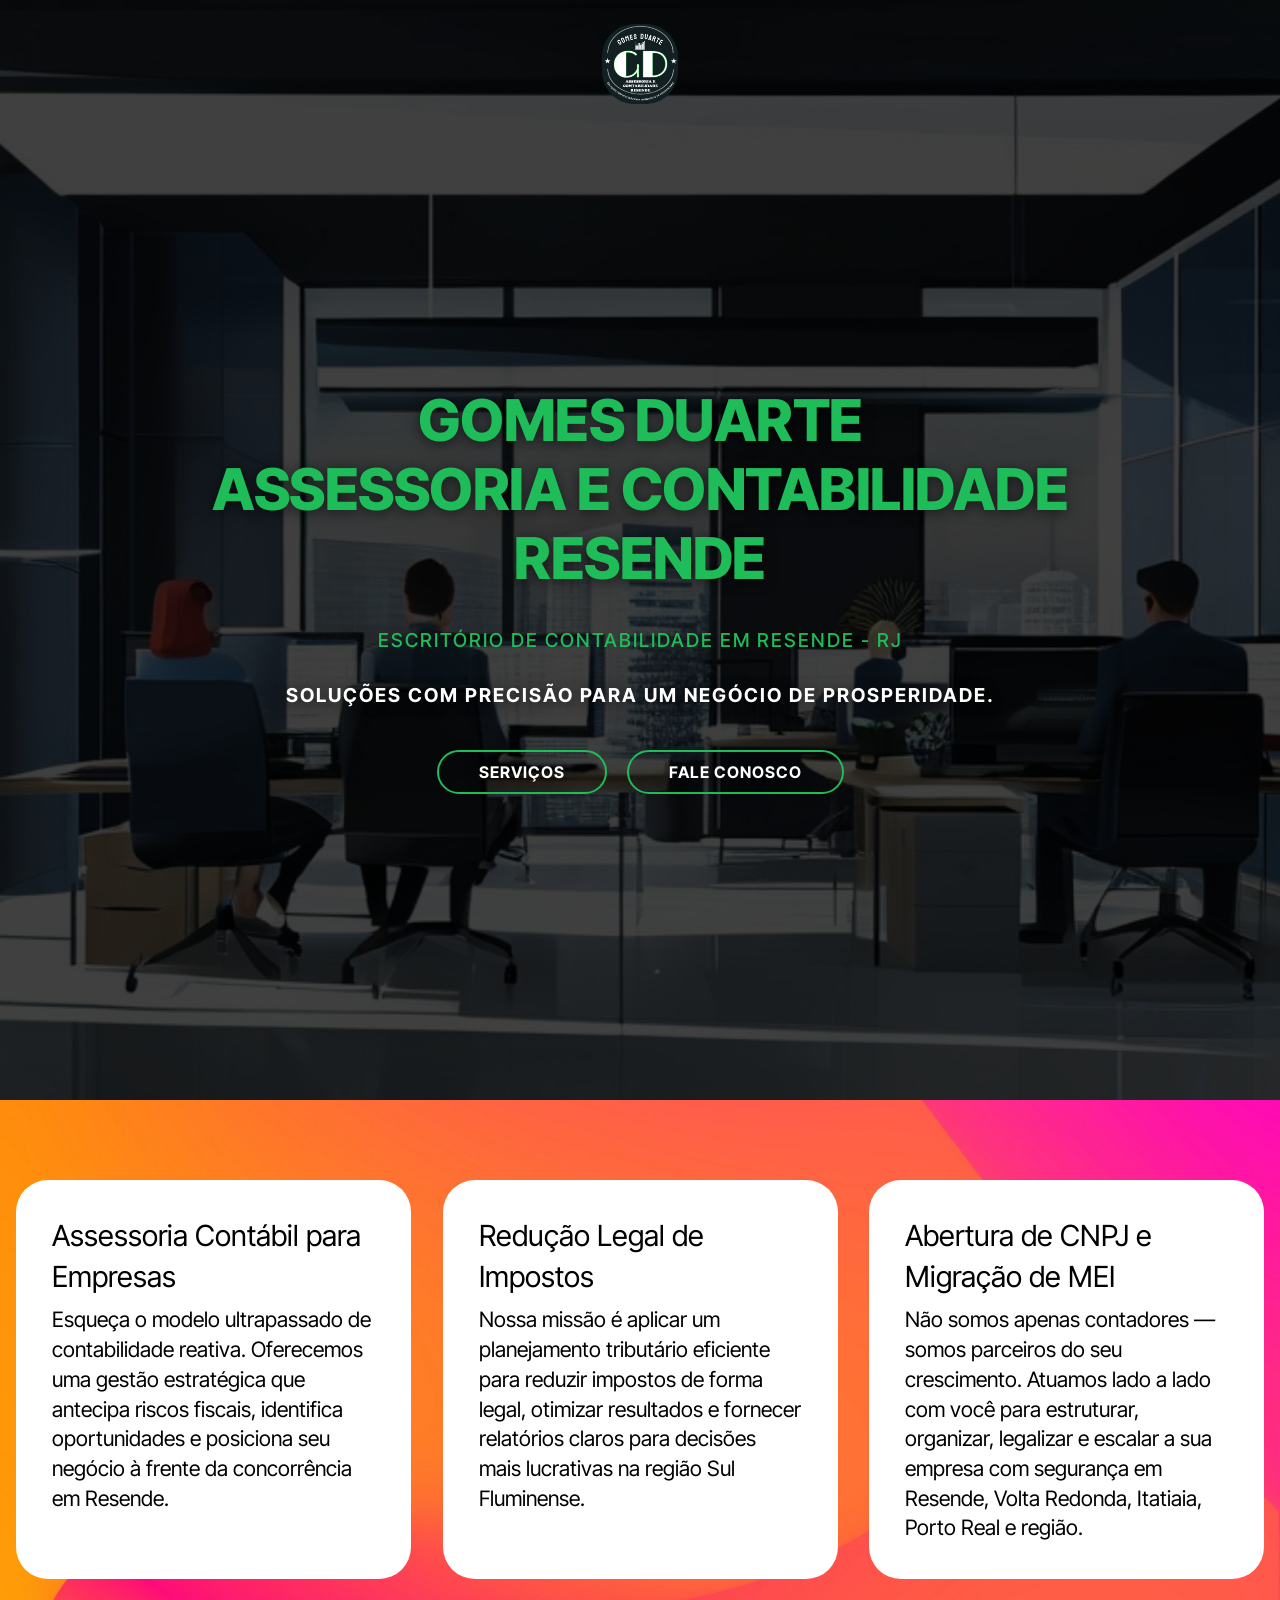
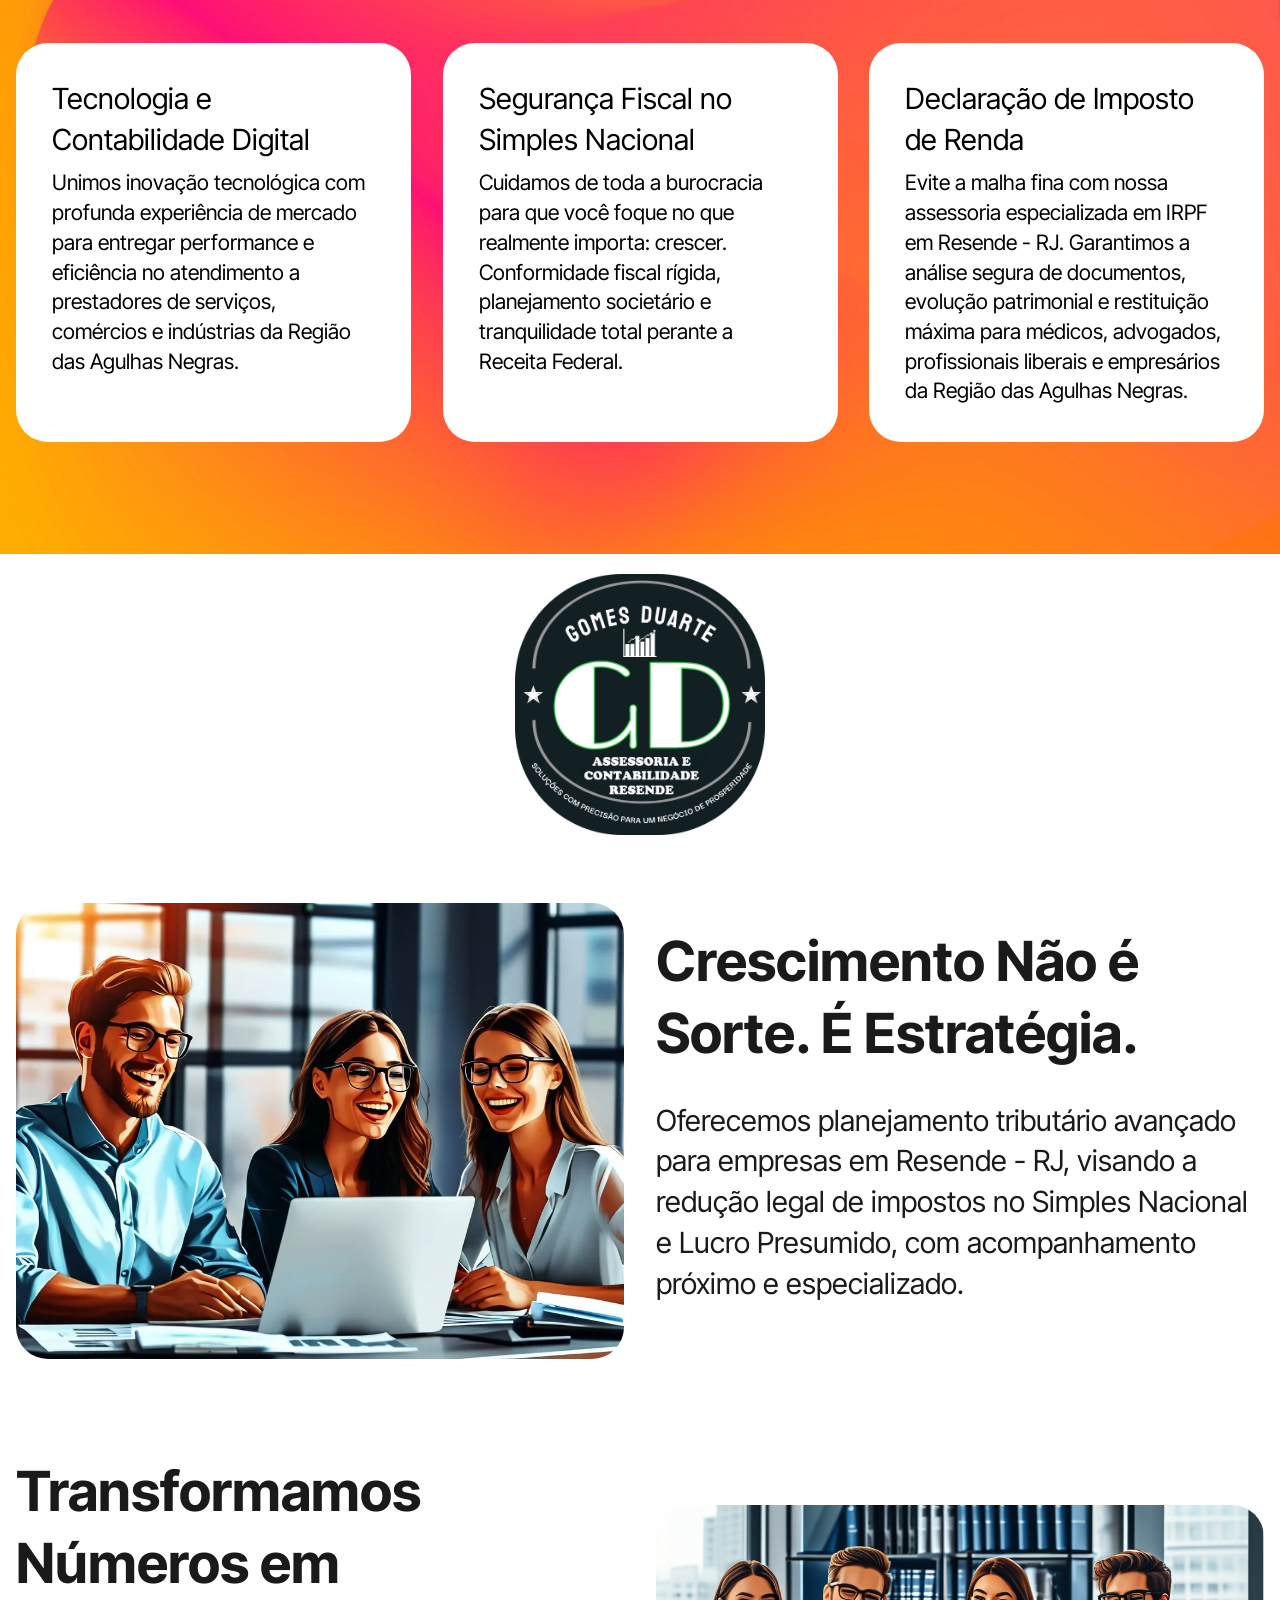
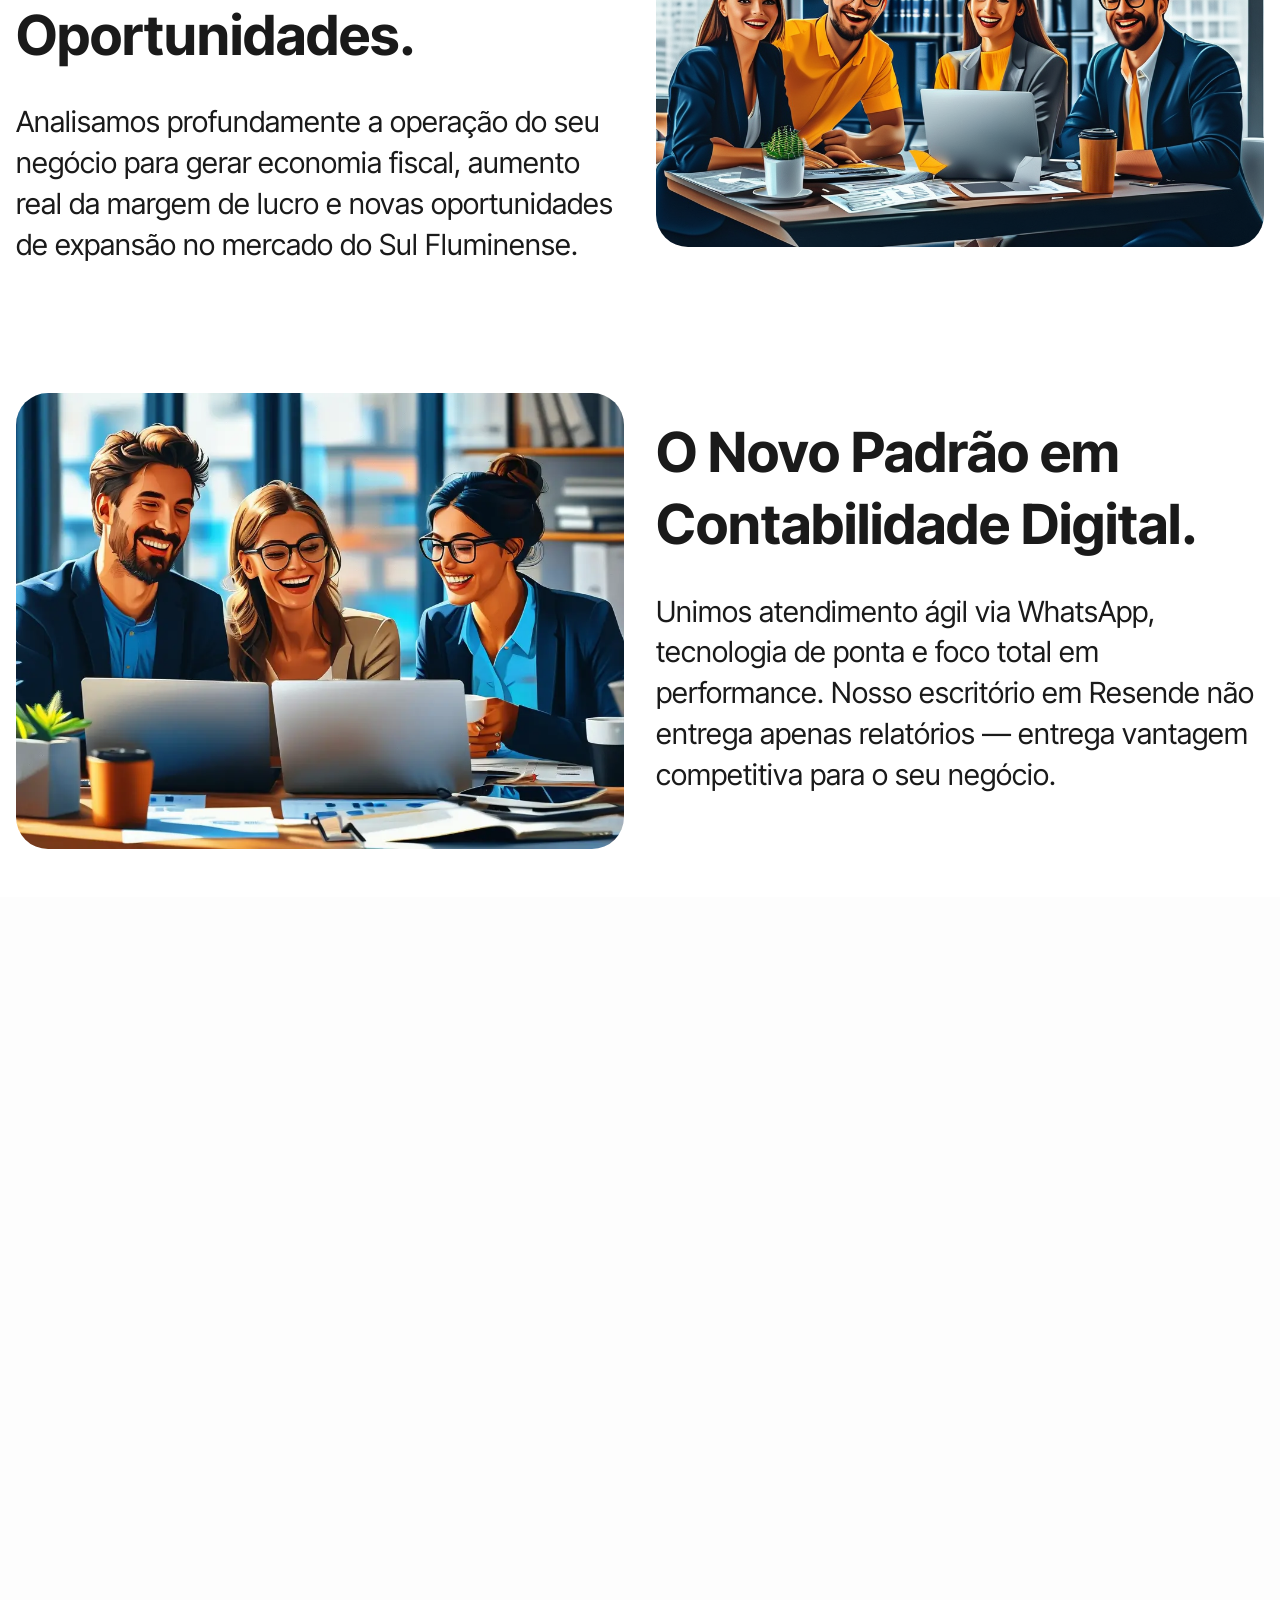
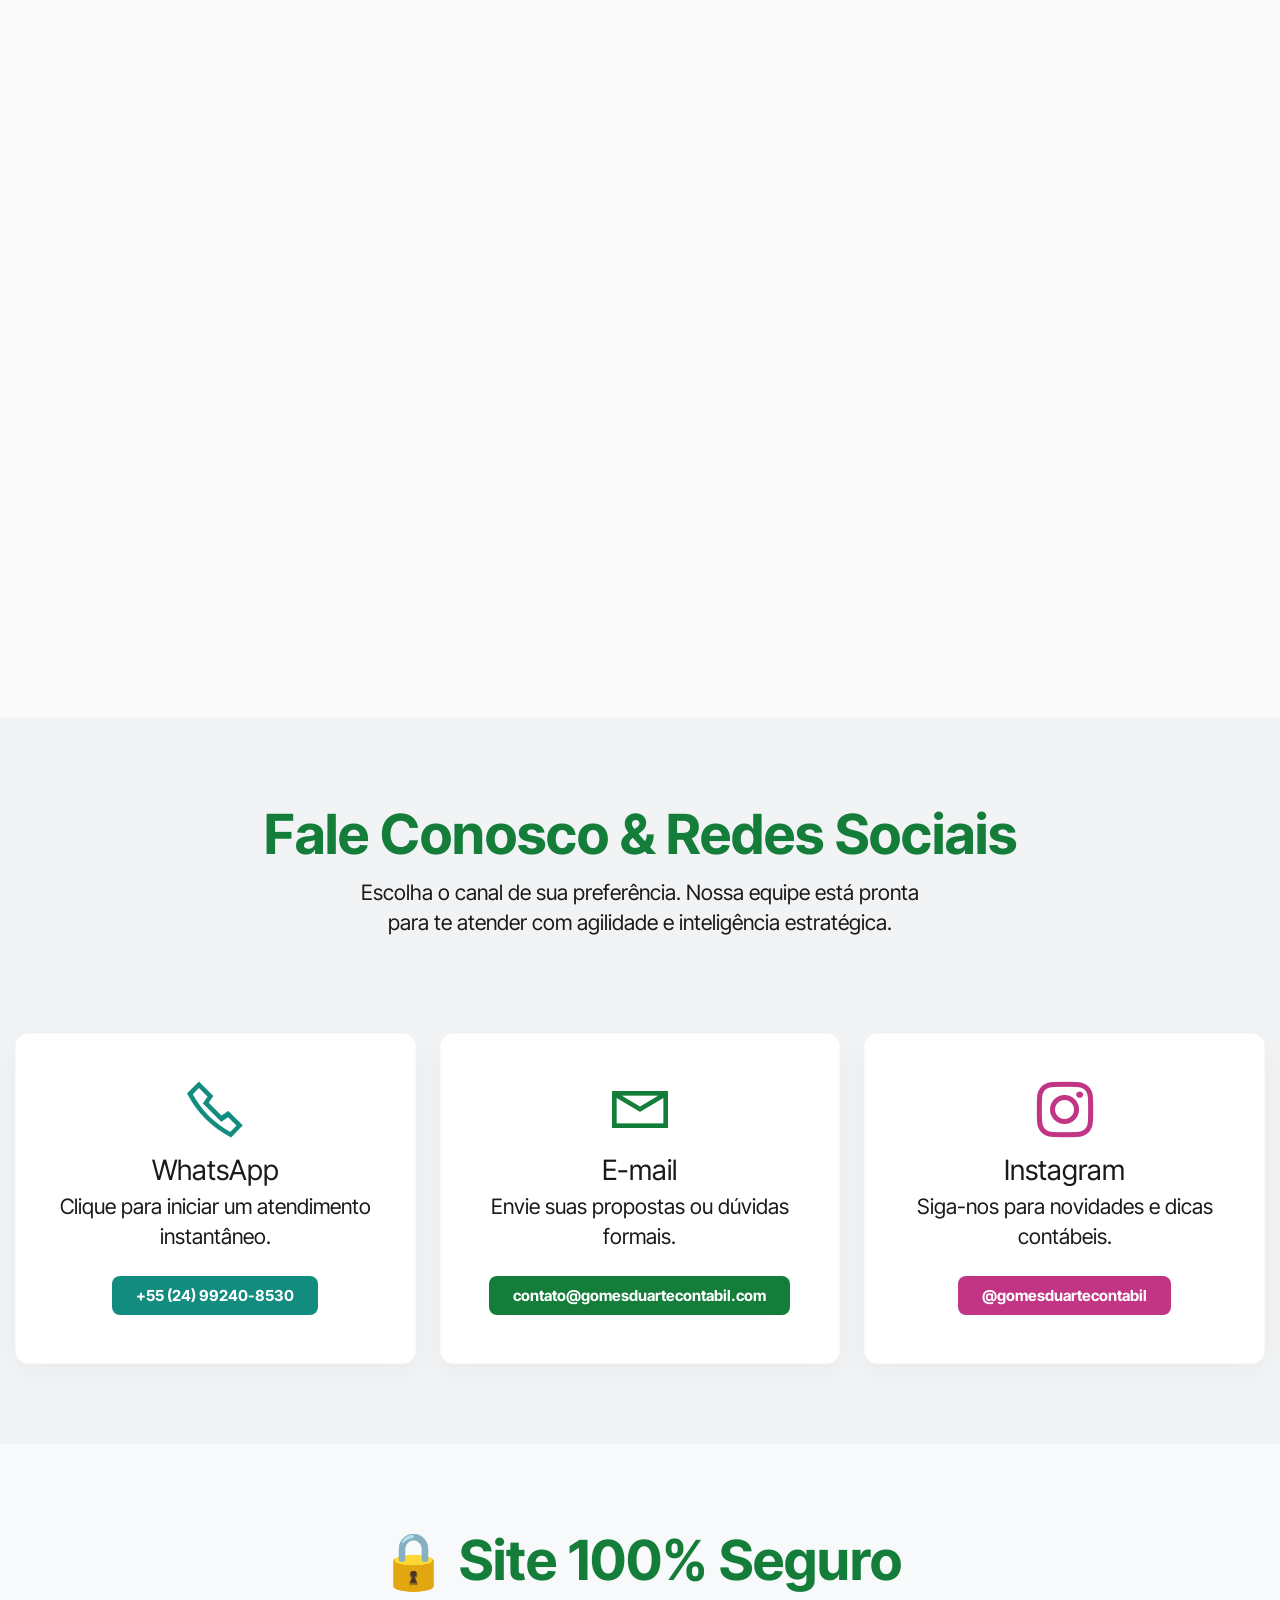
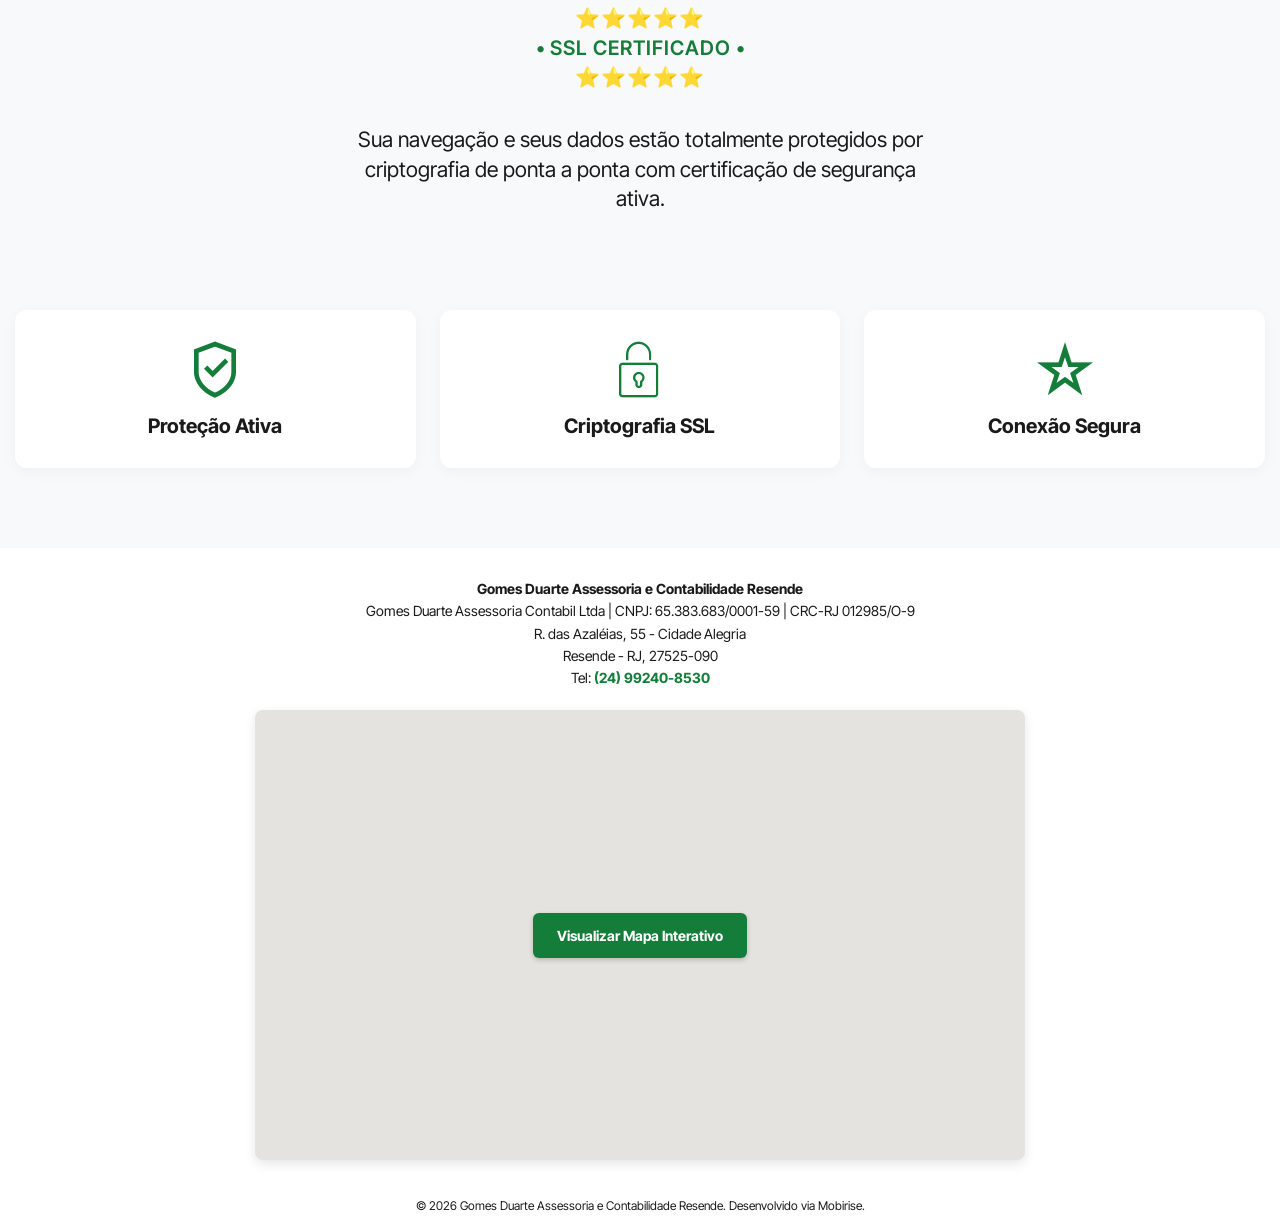
==== commit ea4edc35: "Update index.html" ====
--- a/index.html
+++ b/index.html
@@ -6,7 +6,7 @@
   <meta name="viewport" content="width=device-width, initial-scale=1, minimum-scale=1">
   <meta name="description" content="Gomes Duarte Assessoria e Contabilidade Resende. Escritório de contabilidade em Resende especializado em abertura de empresas, MEI, Simples Nacional e Imposto de Renda.">
  
-  <title>Gomes Duarte Assessoria e Contabilidade Resende - Escritório de Contabilidade em ResendeRJ</title>
+  <title>Gomes Duarte Assessoria e Contabilidade Resende - Escritório de Contabilidade em Resende RJ</title>
  
   <meta property="og:title" content="Gomes Duarte Assessoria Contábil - Escritório de Contabilidade em Resende RJ">
   <meta property="og:description" content="Soluções com precisão e contabilidade estratégica para a prosperidade da sua empresa. Sediados em Resende - RJ, atuamos com total suporte para Volta Redonda, Itatiaia, Porto Real, Barra Mansa e demais regiões.">
@@ -426,8 +426,8 @@
               <p class="brand-subtitle">Soluções com precisão para um negócio de prosperidade.</p>
                
               <div class="nav-shortcuts">
-                <a href="#servicos" class="btn-shortcut" aria-label="Ir para seção de serviços oferecidos">Serviços</a>
-                <a href="#fale-conosco" class="btn-shortcut" aria-label="Ir para seção de canais fale conosco">Fale Conosco</a>
+                <a href="servicos-de-contabilidade-em-resende.html" class="btn-shortcut" aria-label="Ir para a página de serviços de contabilidade especializados">Serviços</a>
+                <a href="fale-conosco-contador-em-resende.html" class="btn-shortcut" aria-label="Ir para a página de contato do escritório">Fale Conosco</a>
               </div>
             </div>
           </div>
@@ -588,14 +588,14 @@
                                 • Consultoria Tributária para Novos Negócios
                               </div>
                               <div class="services-item" style="margin-top: 2.5rem;">
-                                <h3 style="margin: 0 0 0.6rem 0; font-size: 1.25rem; color: #147d3a; text-align: center !important;"><strong>4. Departamento Pessoal e Financeiro</strong></h3><br>
+                                <h3 style="margin: 0 0 0.6rem 0; font-size: 1.25rem; color: #147d3a; text-align: center !important;"><strong><a href="departamento-pessoal-e-financeiro-resende.html" class="link-servico-local" style="color: #147d3a; text-decoration: none; cursor: pointer;" onmouseover="this.style.textDecoration='underline'" onmouseout="this.style.textDecoration='none'">4. Departamento Pessoal e Financeiro ➔</a></strong></h3><br>
                                 • Gestão de Folha de Pagamento e eSocial<br>
                                 • Análise Financeira de Planos de Negócios<br>
                                 • Assistência em Negociação de Dívidas Tributárias<br>
                                 • Processamento de Reembolsos e Taxas
                               </div>
                               <div class="services-item" style="margin-top: 2.5rem;">
-                                <h3 style="margin: 0 0 0.6rem 0; font-size: 1.25rem; color: #147d3a; text-align: center !important;"><strong>5. Imposto de Renda e Pessoa Física</strong></h3><br>
+                                <h3 style="margin: 0 0 0.6rem 0; font-size: 1.25rem; color: #147d3a; text-align: center !important;"><strong><a href="imposto-de-renda-e-pessoa-fisica-resende.html" class="link-servico-local" style="color: #147d3a; text-decoration: none; cursor: pointer;" onmouseover="this.style.textDecoration='underline'" onmouseout="this.style.textDecoration='none'">5. Imposto de Renda e Pessoa Física ➔</a></strong></h3><br>
                                 • Declaração de Imposto de Renda (IRPF e IRPJ)<br>
                                 • Planejamento de Tributos Individuais<br>
                                 • Preparação e Transmissão de Declarações
